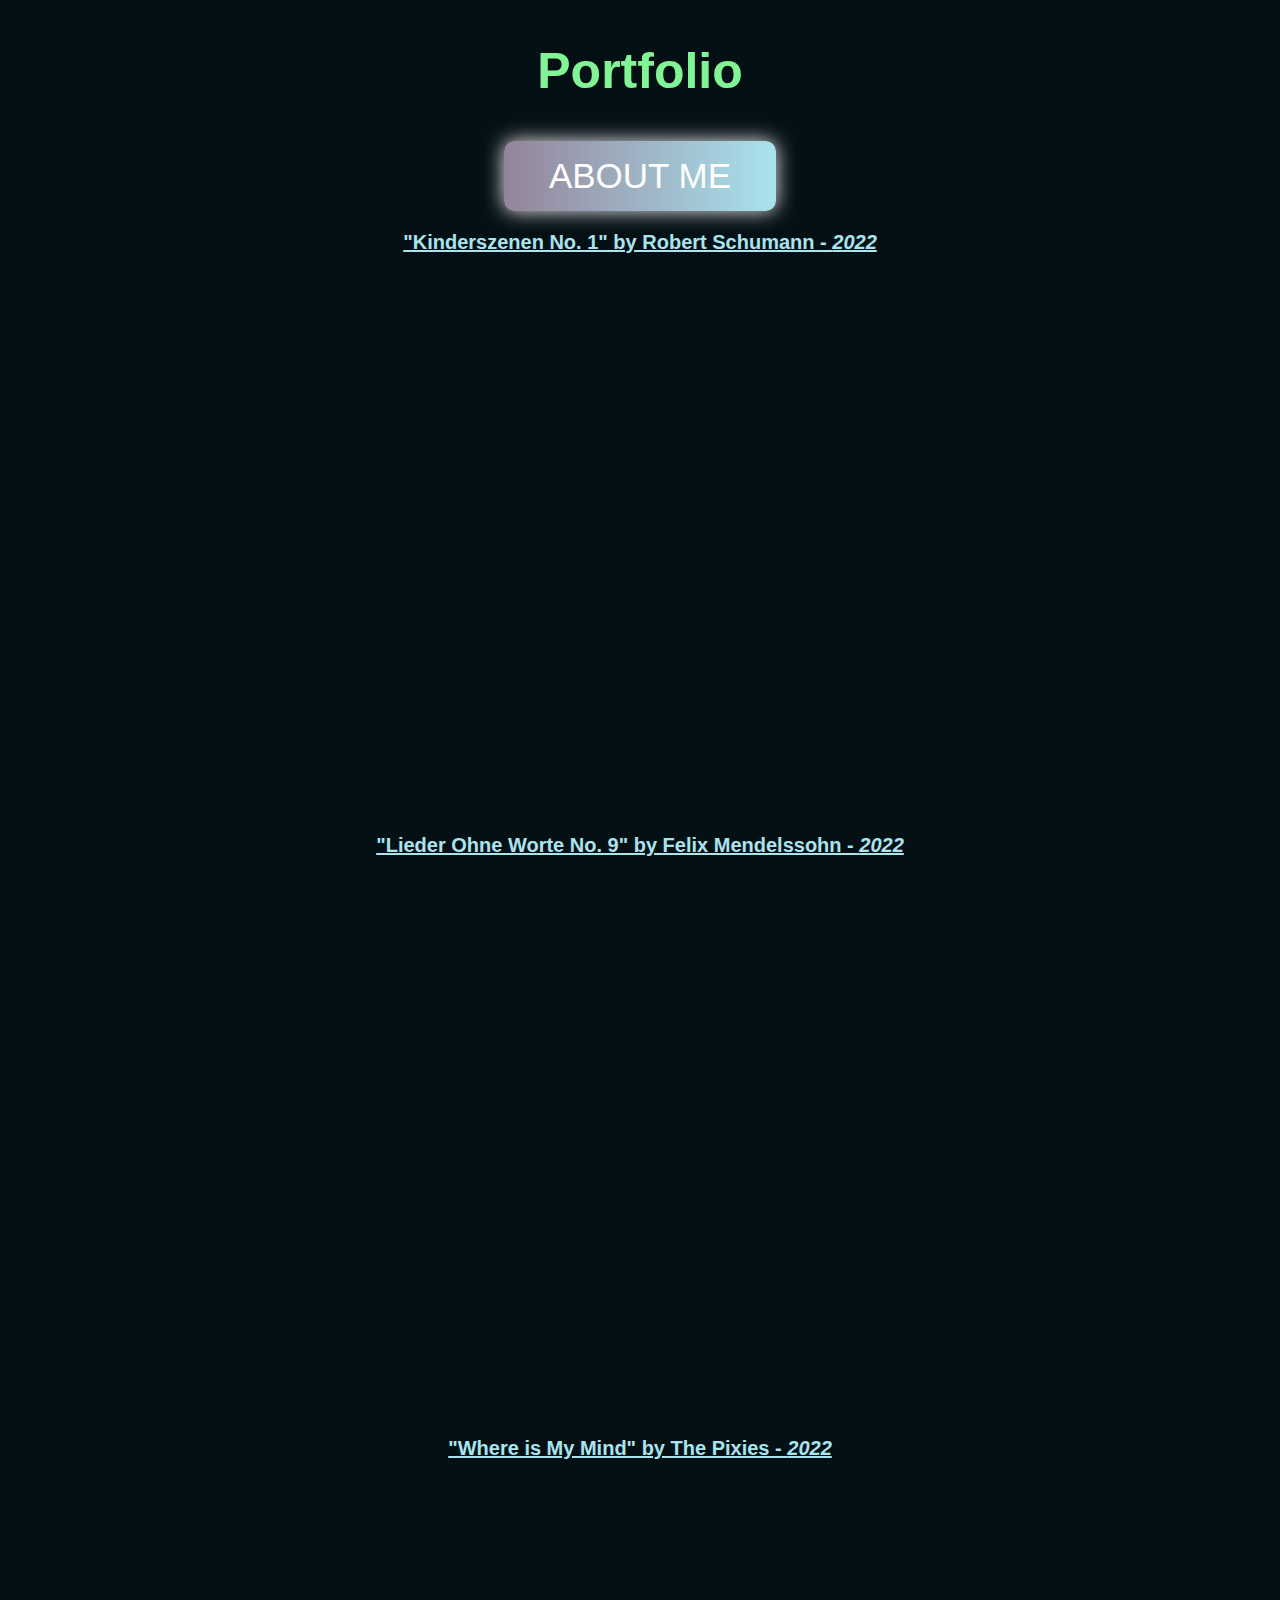
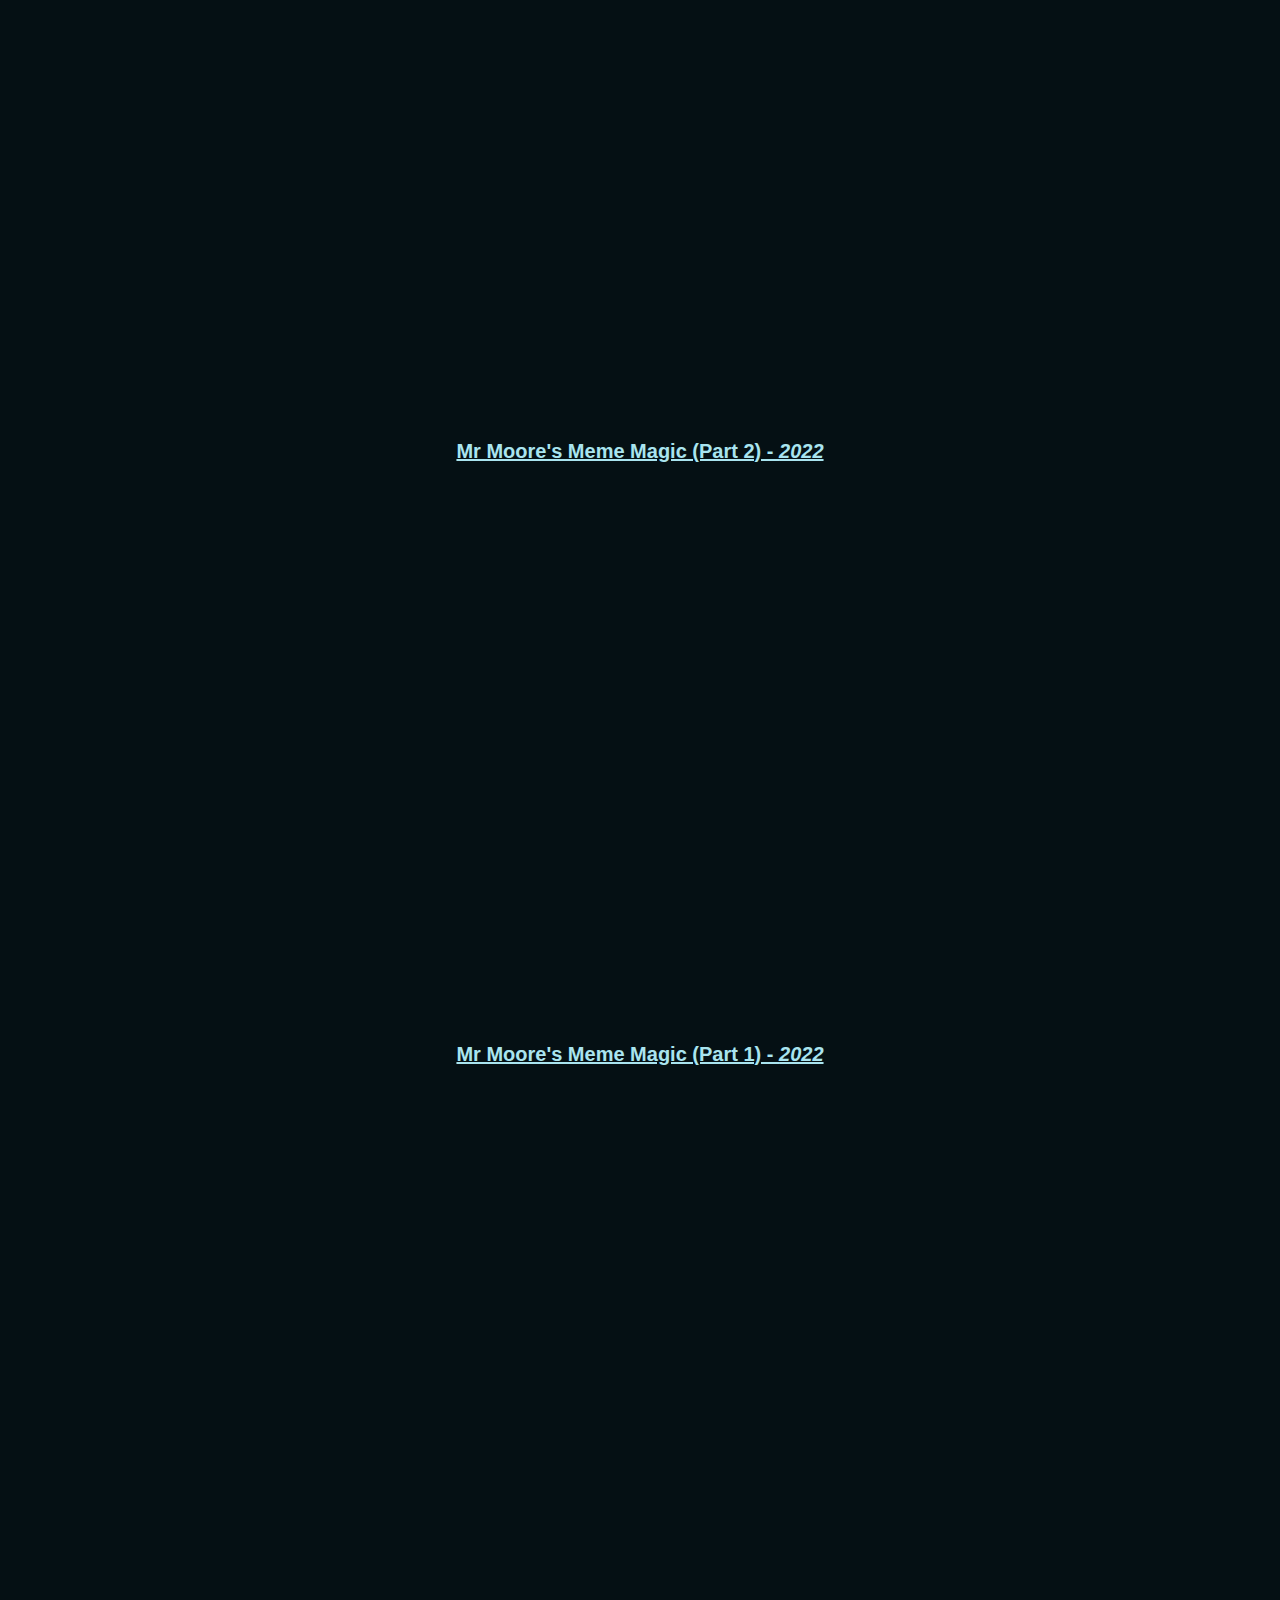
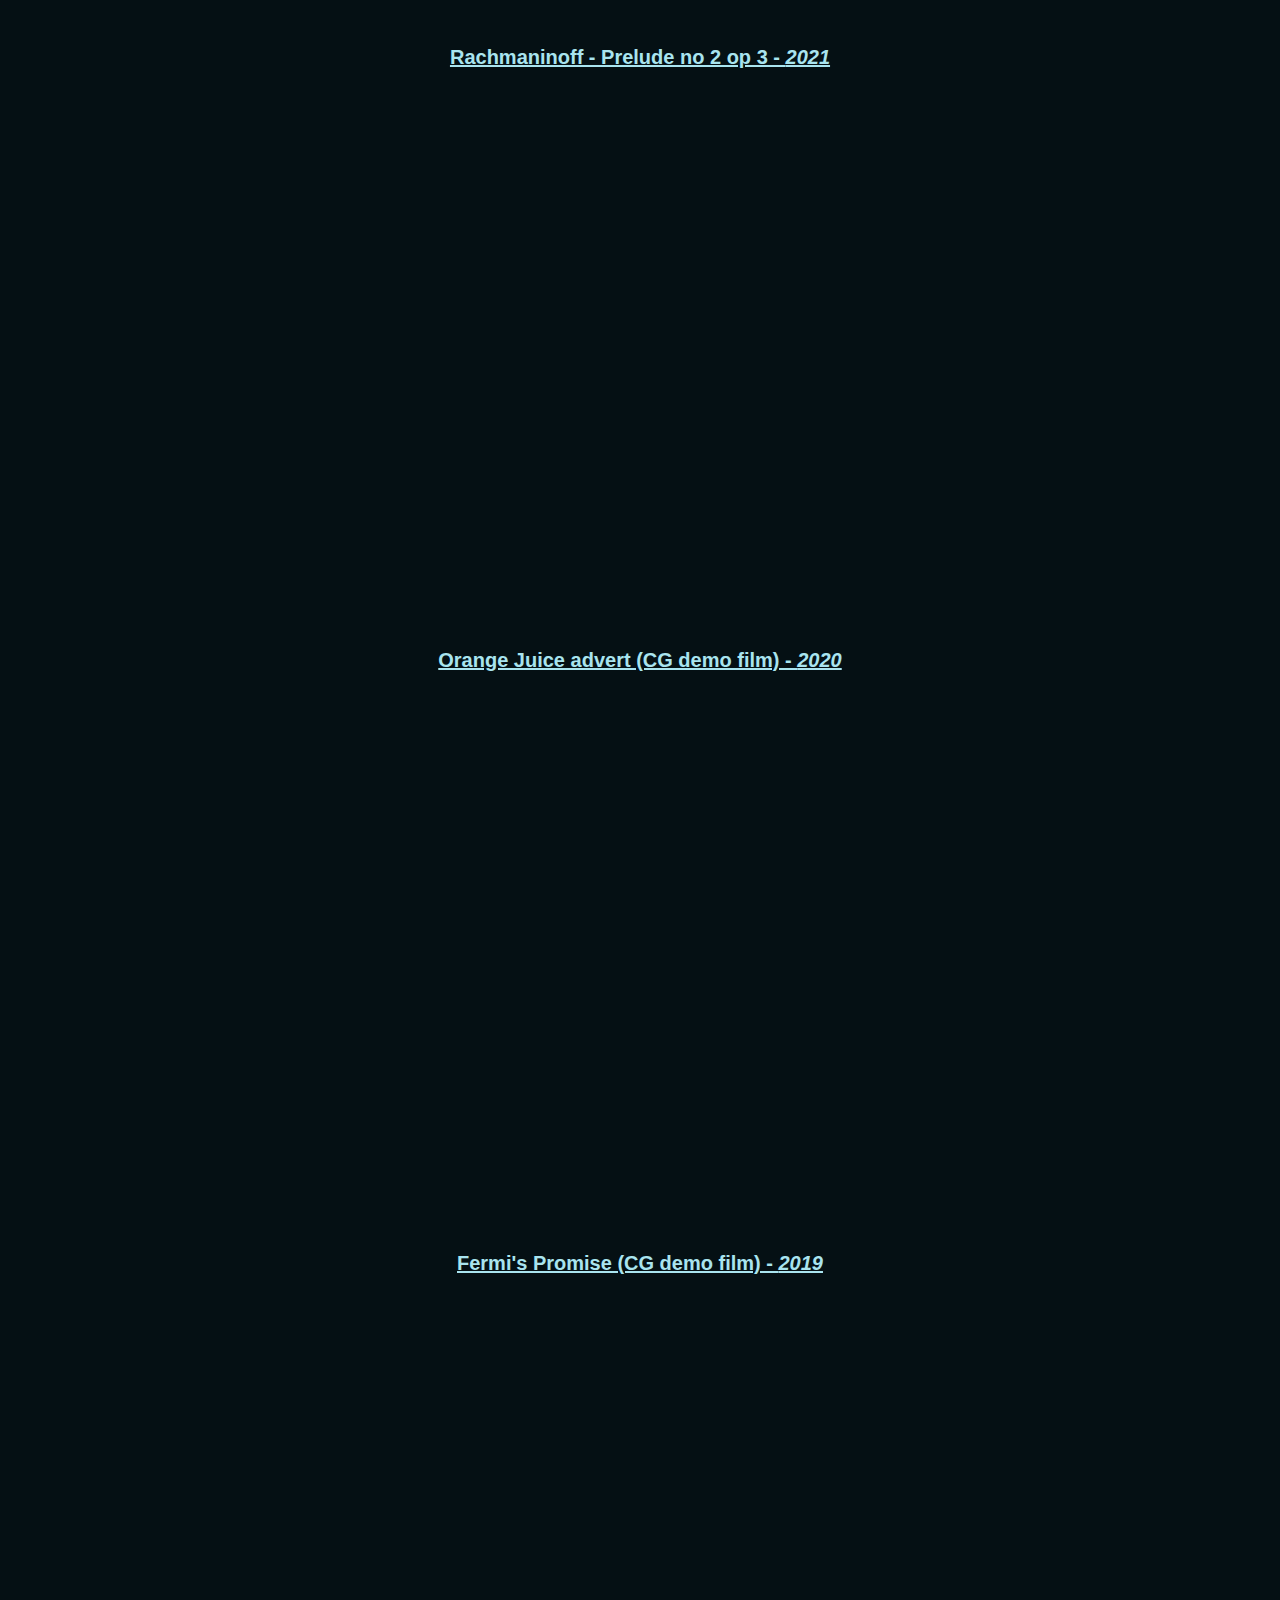
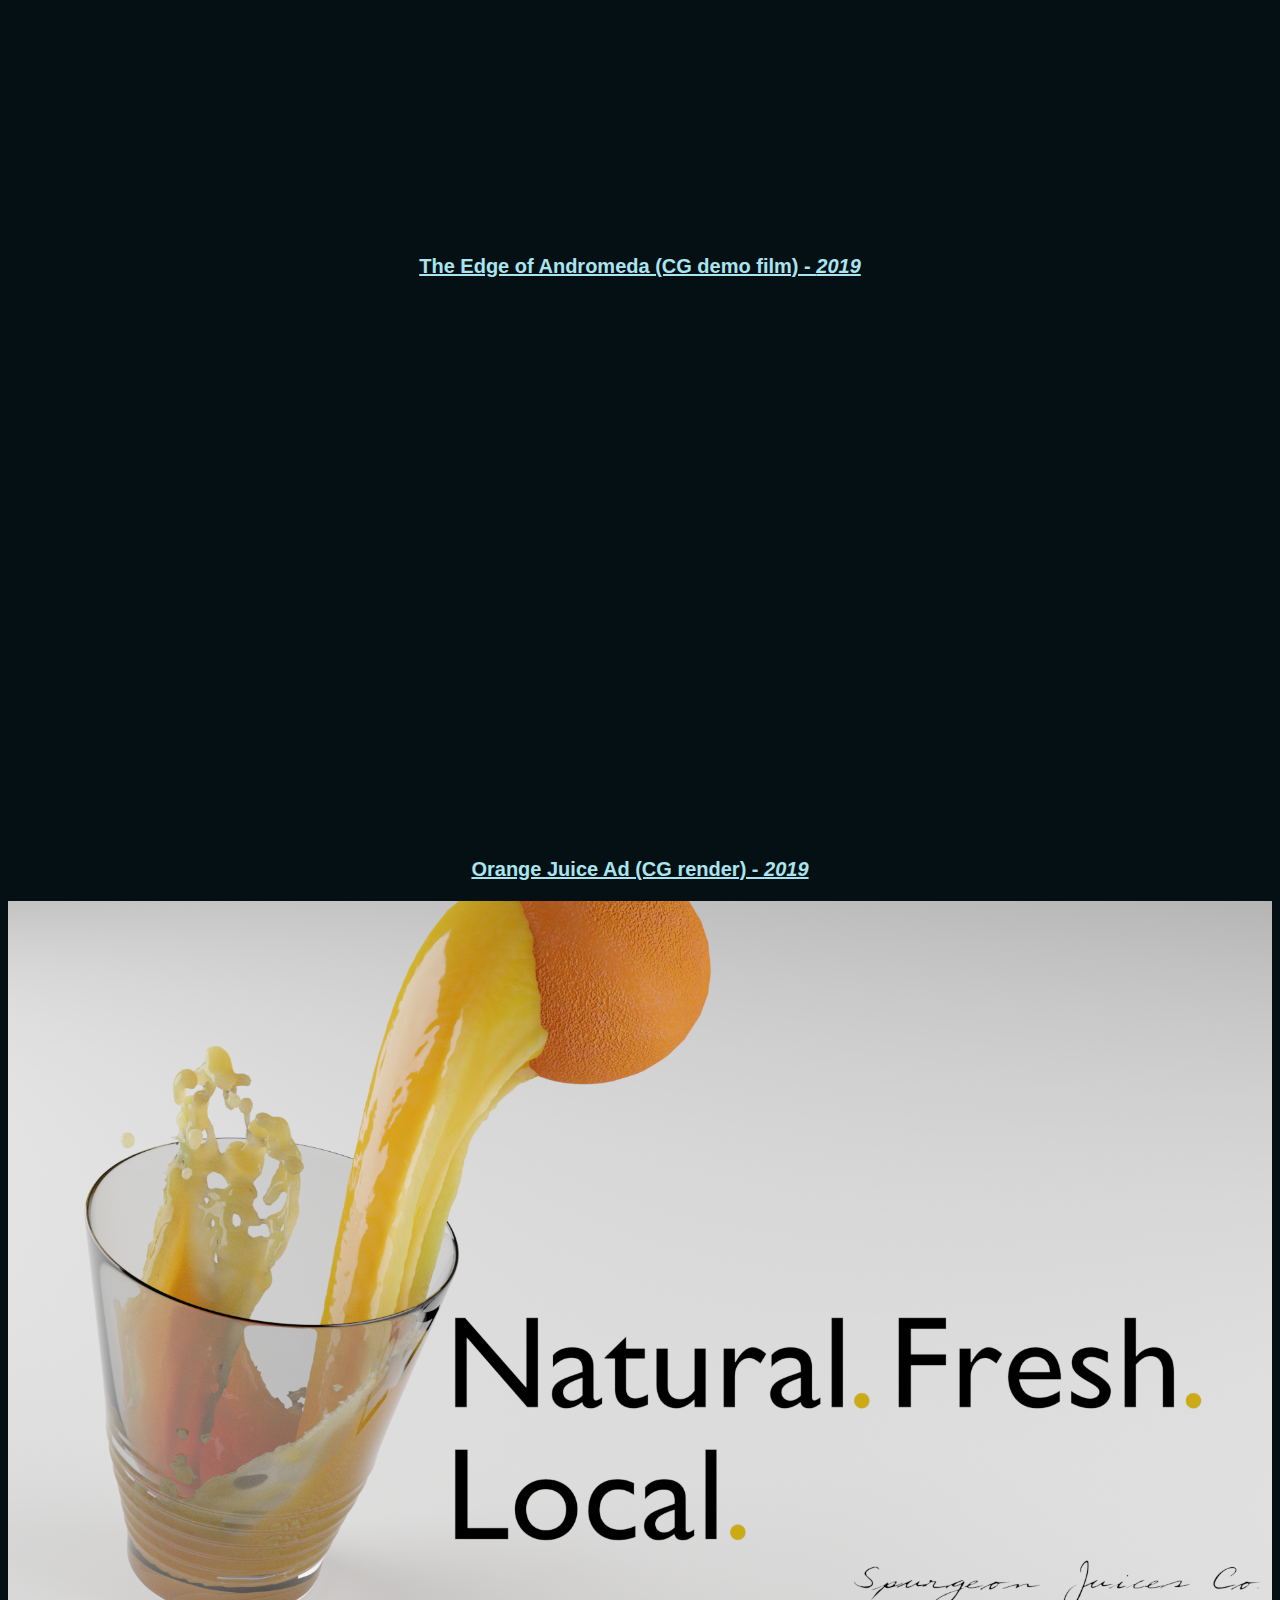
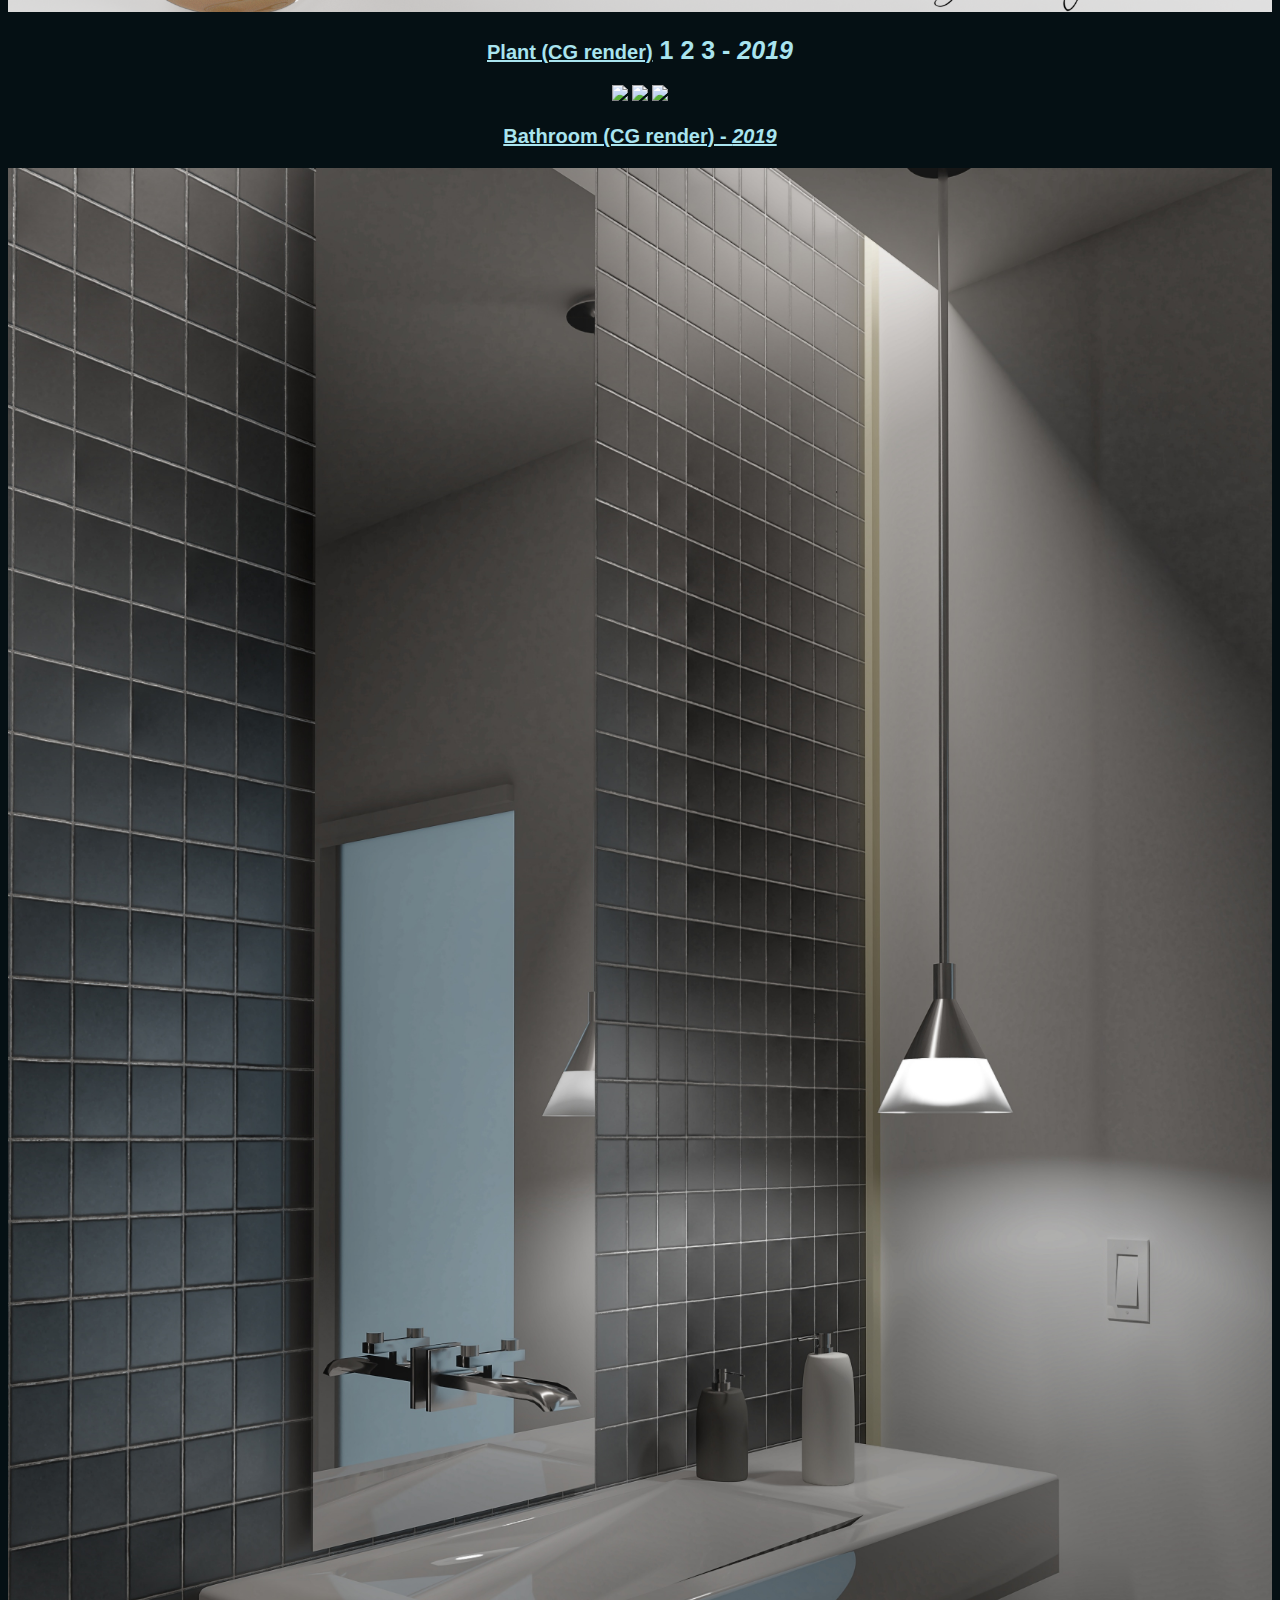
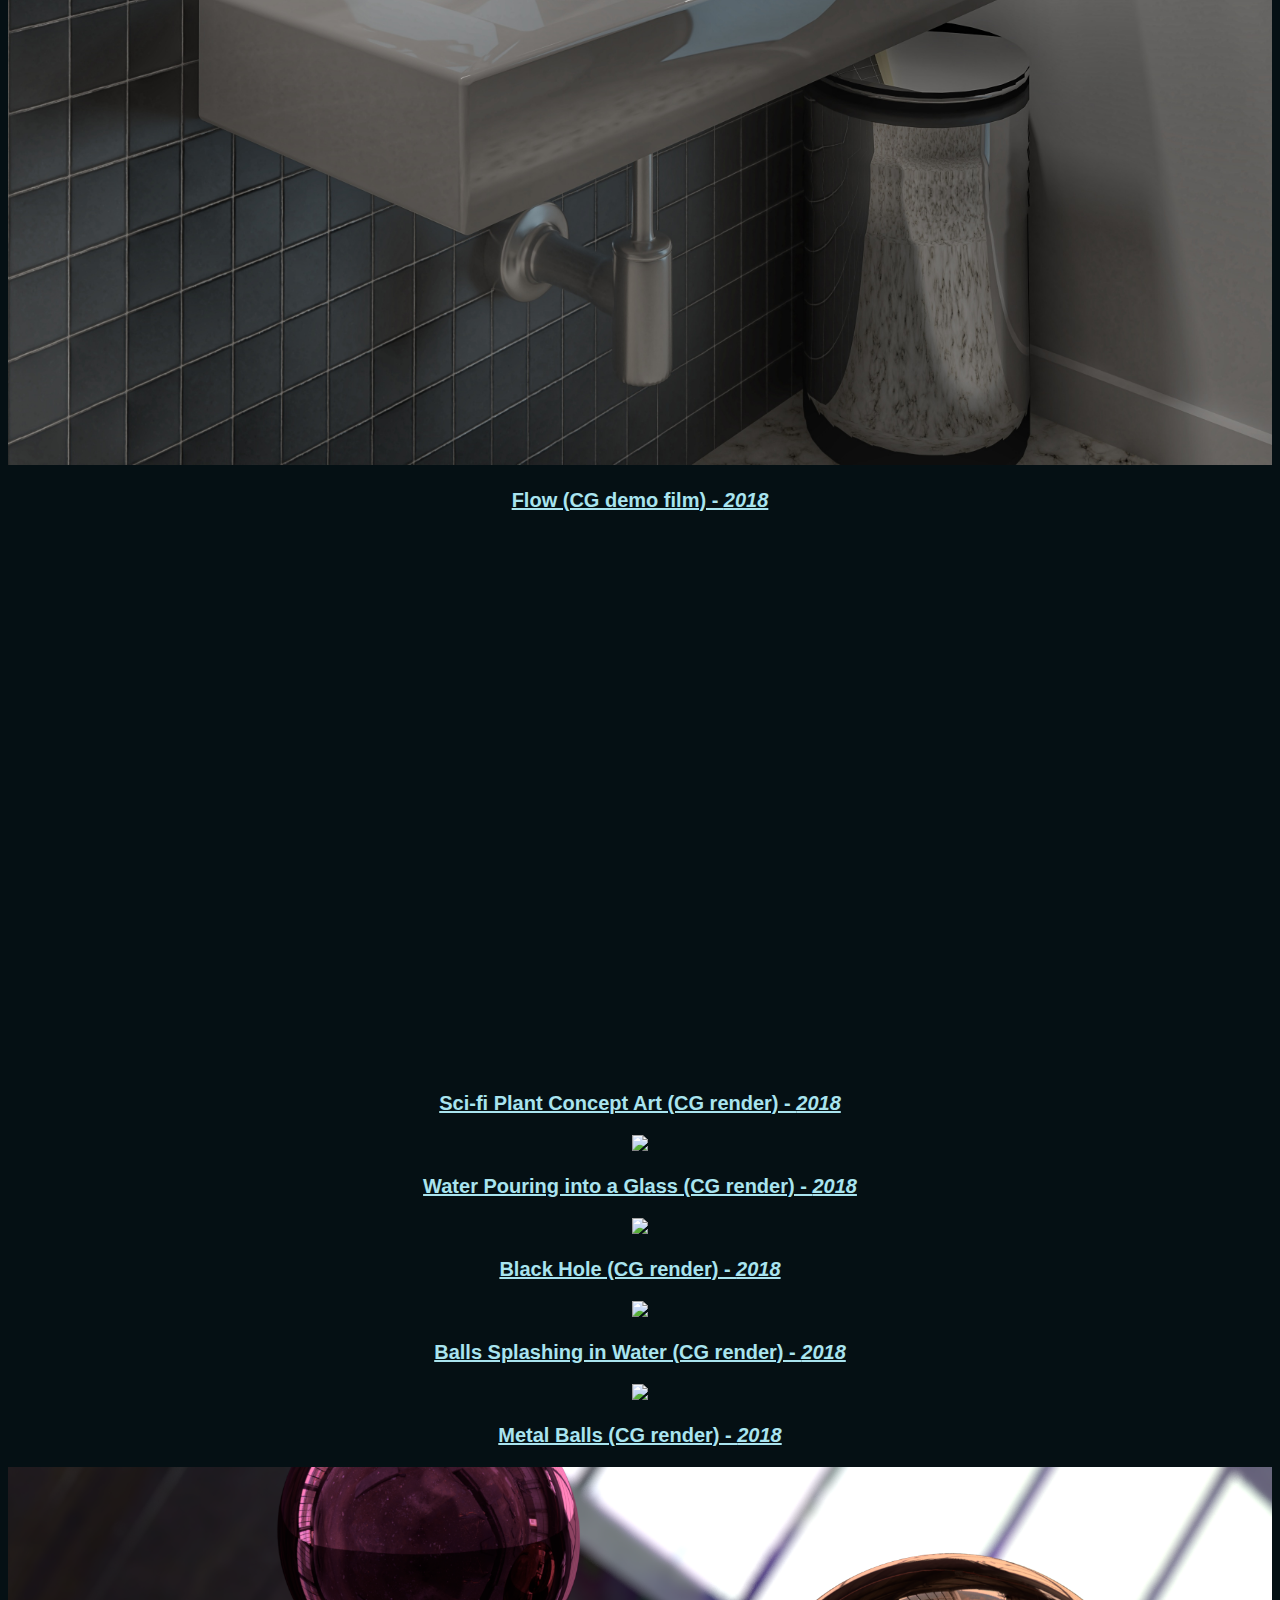
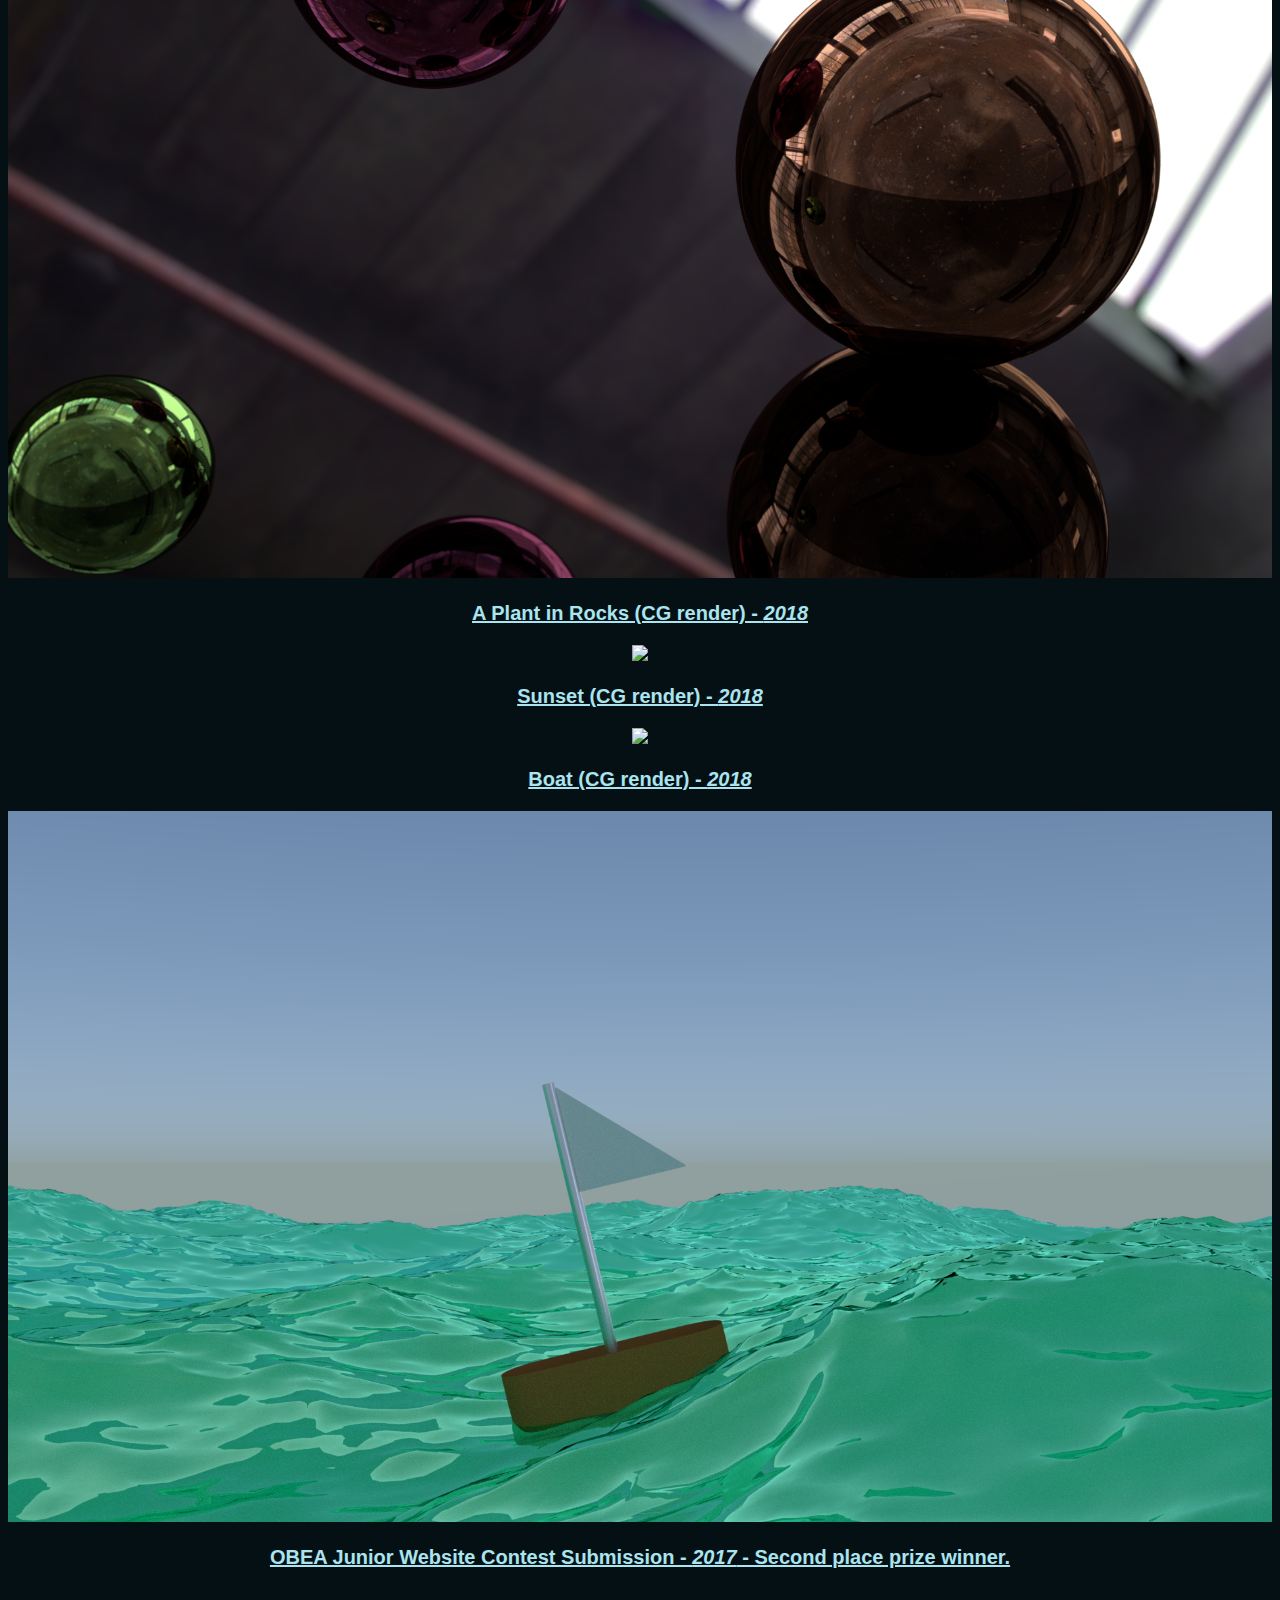
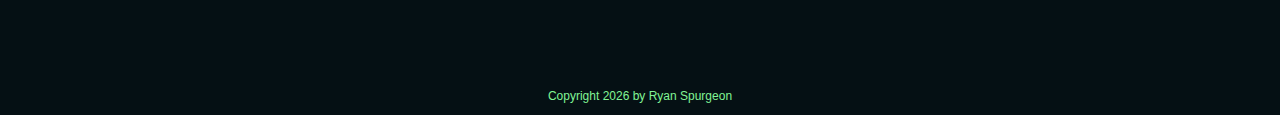
==== portfolio.html @ 51ca3be9 "add a couple more" ====
<!DOCTYPE html>

<html>
  <head>
    <title>Portfolio | Ryan Spurgeon</title>
    <meta name="viewport" content="width=device-width, initial-scale=1" />
    <link rel="stylesheet" href="./style.css" />
  </head>

  <body style>
    <h2>Portfolio</h2>
    <button
      onclick="window.location.href='index.html';"
      type="button"
      class="general-btn"
    >
      ABOUT ME
    </button>
    <div>
      <article>
        <p>
          <a href="https://youtu.be/G1UuLzHcf3Q"
            >"Kinderszenen No. 1" by Robert Schumann - <i>2022</i></a
          >
        </p>
        <div class="video-container">
          <iframe frameborder="0" src="https://youtube.com/embed/G1UuLzHcf3Q">
          </iframe>
        </div>
      </article>
      <article>
        <p>
          <a href="https://youtu.be/OWuOxtF7M-8"
            >"Lieder Ohne Worte No. 9" by Felix Mendelssohn - <i>2022</i></a
          >
        </p>
        <div class="video-container">
          <iframe frameborder="0" src="https://youtube.com/embed/OWuOxtF7M-8">
          </iframe>
        </div>
      </article>
      <article>
        <p>
          <a href="https://youtu.be/zTA1GIYrMXc"
            >"Where is My Mind" by The Pixies - <i>2022</i></a
          >
        </p>
        <div class="video-container">
          <iframe frameborder="0" src="https://youtube.com/embed/zTA1GIYrMXc">
          </iframe>
        </div>
      </article>
      <article>
        <p>
          <a href="https://youtu.be/OyddIJCafRc"
            >Mr Moore's Meme Magic (Part 2) - <i>2022</i></a
          >
        </p>
        <div class="video-container">
          <iframe frameborder="0" src="https://youtube.com/embed/OyddIJCafRc">
          </iframe>
        </div>
      </article>
      <article>
        <p>
          <a href="https://youtu.be/7X0S1sfkMXE"
            >Mr Moore's Meme Magic (Part 1) - <i>2022</i></a
          >
        </p>
        <div class="video-container">
          <iframe frameborder="0" src="https://youtube.com/embed/7X0S1sfkMXE">
          </iframe>
        </div>
      </article>
      <article>
        <p>
          <a href="https://youtu.be/hNH1KThNgKY"
            >Rachmaninoff - Prelude no 2 op 3 - <i>2021</i></a
          >
        </p>
        <div class="video-container">
          <iframe frameborder="0" src="https://youtube.com/embed/hNH1KThNgKY">
          </iframe>
        </div>
      </article>
      <article>
        <p>
          <a href="https://youtu.be/pVvFlTVmRbU"
            >Orange Juice advert (CG demo film) - <i>2020</i></a
          >
        </p>
        <div class="video-container">
          <iframe frameborder="0" src="https://youtube.com/embed/pVvFlTVmRbU">
          </iframe>
        </div>
      </article>
      <article>
        <p>
          <a href="https://youtu.be/69781gBoQQk"
            >Fermi's Promise (CG demo film) - <i>2019</i></a
          >
        </p>
        <div class="video-container">
          <iframe frameborder="0" src="https://youtube.com/embed/69781gBoQQk">
          </iframe>
        </div>
      </article>
      <article>
        <p>
          <a href="https://youtu.be/HlMNmPMCl6o"
            >The Edge of Andromeda (CG demo film) - <i>2019</i></a
          >
        </p>
        <div class="video-container">
          <iframe frameborder="0" src="https://youtube.com/embed/HlMNmPMCl6o">
          </iframe>
        </div>
      </article>
      <article>
        <p>
          <a href="portfolio/Orange juice ad.png"
            >Orange Juice Ad (CG render) - <i>2019</i></a
          >
        </p>
        <img src="portfolio/Orange juice ad.png" />
      </article>
      <article>
        <p>
          <a href="portfolio/Plant 1.png">Plant (CG render)</a
          ><a
            style="text-decoration: none; font-size: 25px;"
            href="portfolio/Plant 1.png"
          >
            1 </a
          ><a
            style="text-decoration: none; font-size: 25px;"
            href="portfolio/Plant 2.png"
          >
            2 </a
          ><a
            style="text-decoration: none; font-size: 25px;"
            href="portfolio/Plant 3.png"
          >
            3 - <i>2019</i></a
          >
        </p>
        <img src="portfolio/Plant 1.png" />
        <img src="portfolio/Plant 2.png" />
        <img src="portfolio/Plant 3.png" />
      </article>
      <article>
        <p>
          <a href="portfolio/Bathroom.jpeg">Bathroom (CG render) -
          <i>2019</i></a>
        </p>
        <img src="portfolio/Bathroom.jpeg" />
      </article>
      <article>
        <p>
          <a href="https://youtu.be/_qf_OcW1F9s">Flow (CG demo film) -
          <i>2018</i></a>
        </p>
        <div class="video-container">
          <iframe frameborder="0" src="https://youtube.com/embed/_qf_OcW1F9s">
          </iframe>
        </div>
      </article>
      <article>
        <p>
          <a href="portfolio/planet concept.png"
            >Sci-fi Plant Concept Art (CG render)
          - <i>2018</i></a
          >
        </p>
        <img src="portfolio/planet concept.png" />
      </article>
      <article>
        <p>
          <a href="portfolio/Water Glass Pouring.png"
            >Water Pouring into a Glass (CG render)
          - <i>2018</i></a
          >
        </p>
        <img src="portfolio/Water Glass Pouring.png" />
      </article>
      <article>
        <p>
          <a href="portfolio/Black Hole.png">Black Hole (CG render) -
          <i>2018</i></a>
        </p>
        <img src="portfolio/Black Hole.png" />
      </article>
      <article>
        <p>
          <a href="portfolio/Balls splash.png"
            >Balls Splashing in Water (CG render)
          - <i>2018</i></a
          >
        </p>
        <img src="portfolio/Balls splash.png" />
      </article>
      <article>
        <p>
          <a href="portfolio/Metal Balls.png">Metal Balls (CG render) -
          <i>2018</i></a>
        </p>
        <img src="portfolio/Metal Balls.png" />
      </article>
      <article>
        <p>
          <a href="portfolio/Plant in rocks.jpg"
            >A Plant in Rocks (CG render)
          - <i>2018</i></a
          >
        </p>
        <img src="portfolio/Plant in rocks.jpg" />
      </article>
      <article>
        <p>
          <a href="portfolio/Sunset.png">Sunset (CG render) - <i>2018</i>
        </p></a>
        <img src="portfolio/Sunset.png" />
      </article>
      <article>
        <p><a href="portfolio/Boat.png">Boat (CG render) - <i>2018</i></a></p>
        <img src="portfolio/Boat.png" />
      </article>
      <article>
        <p>
          <a href="https://sites.google.com/ocdsb.ca/identity/home"
            >OBEA Junior Website Contest Submission
          - <i>2017</i> - Second place prize winner.</a
          >
        </p>
      </article>
    </div>
    <button onclick="scrollToTop()" id="scroll-btn" title="Go to top">
      Top
    </button>
    <footer>
      <p class="footer">Copyright <script type="text/JavaScript">
          document.write(new Date().getFullYear());
        </script> by Ryan Spurgeon</p>
    </footer>
  </body>
  <script>
    window.onscroll = function () {
      if (
        document.body.scrollTop > 30 ||
        document.documentElement.scrollTop > 30
      ) {
        document.getElementById("scroll-btn").style.display = "block";
      } else {
        document.getElementById("scroll-btn").style.display = "none";
      }
    };

    function scrollToTop() {
      document.body.scrollTop = 0;
      document.documentElement.scrollTop = 0;
    }
  </script>
</html>
---- style.css ----
body {
  background-color: #051014;
  text-align: center;
}

.text-box {
  width: 350px;
  background: none;
  margin: 0 auto;
  margin-left: auto;
  margin-right: auto;
  padding-bottom: 20px;
  padding-top: 20px;
}

h2 {
  color: #81f495;
  font-size: 50px;
  font-family: "Roboto", sans-serif;
}

.title-container {
  position: relative;
  height: max-content;
}
img {
  width: 100%;
  height: auto;
}
#title {
  color: #81f495;
  font-family: "Roboto", sans-serif;
  font-size: 80px;
}

.footer {
  font-size: 12px;
  padding-top: 100px;
}

p {
  color: #81f495;
  font-size: 20px;
  font-family: "Roboto", sans-serif;
}

a {
  color: #a9e4ef;
  text-decoration: underline;
  font-weight: bold;
}

.general-btn {
  color: #1b998b;
  border: 1px solid #1b998b;
  background: none;
  font-size: 35px;
  font-family: "Roboto", sans-serif;
  cursor: pointer;
  margin: 0 auto;
  margin-left: auto;
  margin-right: auto;
}

.general-btn {
  background-image: linear-gradient(
    to right,
    #94849b 0%,
    #a9e4ef 51%,
    #94849b 100%
  );
}

.general-btn {
  padding: 15px 45px;
  text-align: center;
  text-transform: uppercase;
  transition: 0.5s;
  background-size: 200% auto;
  color: white;
  box-shadow: 0 0 20px #eee;
  border-radius: 10px;
  display: block;
  border: none;
}

.general-btn:hover {
  background-position: right center;
  color: #fff;
  text-decoration: none;
}

.general-btn:hover {
  color: white;
  background-color: #1b998b;
  box-shadow: 0 5px 15px rgba(232, 49, 81, 0.4);
}

span {
  border-right: 0.05em solid;
  animation: caret 1s steps(1) infinite;
}

.video-container {
  position: relative;
  padding-bottom: min(540px, 56.25%);
  height: 0;
  overflow: auto;
  display: block;
  margin: 0 auto;
  margin-left: auto;
  margin-right: auto;
}

.video-container iframe,
.video-container object,
.video-container embed {
  position: absolute;
  top: 0;
  width: 100%;
  height: 100%;
  max-width: 960px;
  max-height: 540px;
  display: block;
}

@keyframes caret {
  50% {
    border-color: transparent;
  }
}
#scroll-btn {
  color: #1b998b;
  border: 1px solid #1b998b;
  background: none;
  font-family: "Roboto", sans-serif;
  cursor: pointer;
  bottom: 20px;
  position: fixed;
  right: 30px;
  z-index: 99;
  font-size: 20px;
}

#scroll-btn {
  background-image: linear-gradient(
    to right,
    #94849b 0%,
    #a9e4ef 51%,
    #94849b 100%
  );
}

#scroll-btn {
  margin: 10px;
  padding: 15px 45px;
  text-align: center;
  text-transform: uppercase;
  transition: 0.5s;
  background-size: 200% auto;
  color: white;
  box-shadow: 0 0 20px #eee;
  border-radius: 10px;
  border: none;
  display: none;
}

#scroll-btn:hover {
  background-position: right center;
  color: #fff;
  text-decoration: none;
}

#scroll-btn:hover {
  color: white;
  background-color: #1b998b;
  box-shadow: 0 5px 15px rgba(232, 49, 81, 0.4);
}
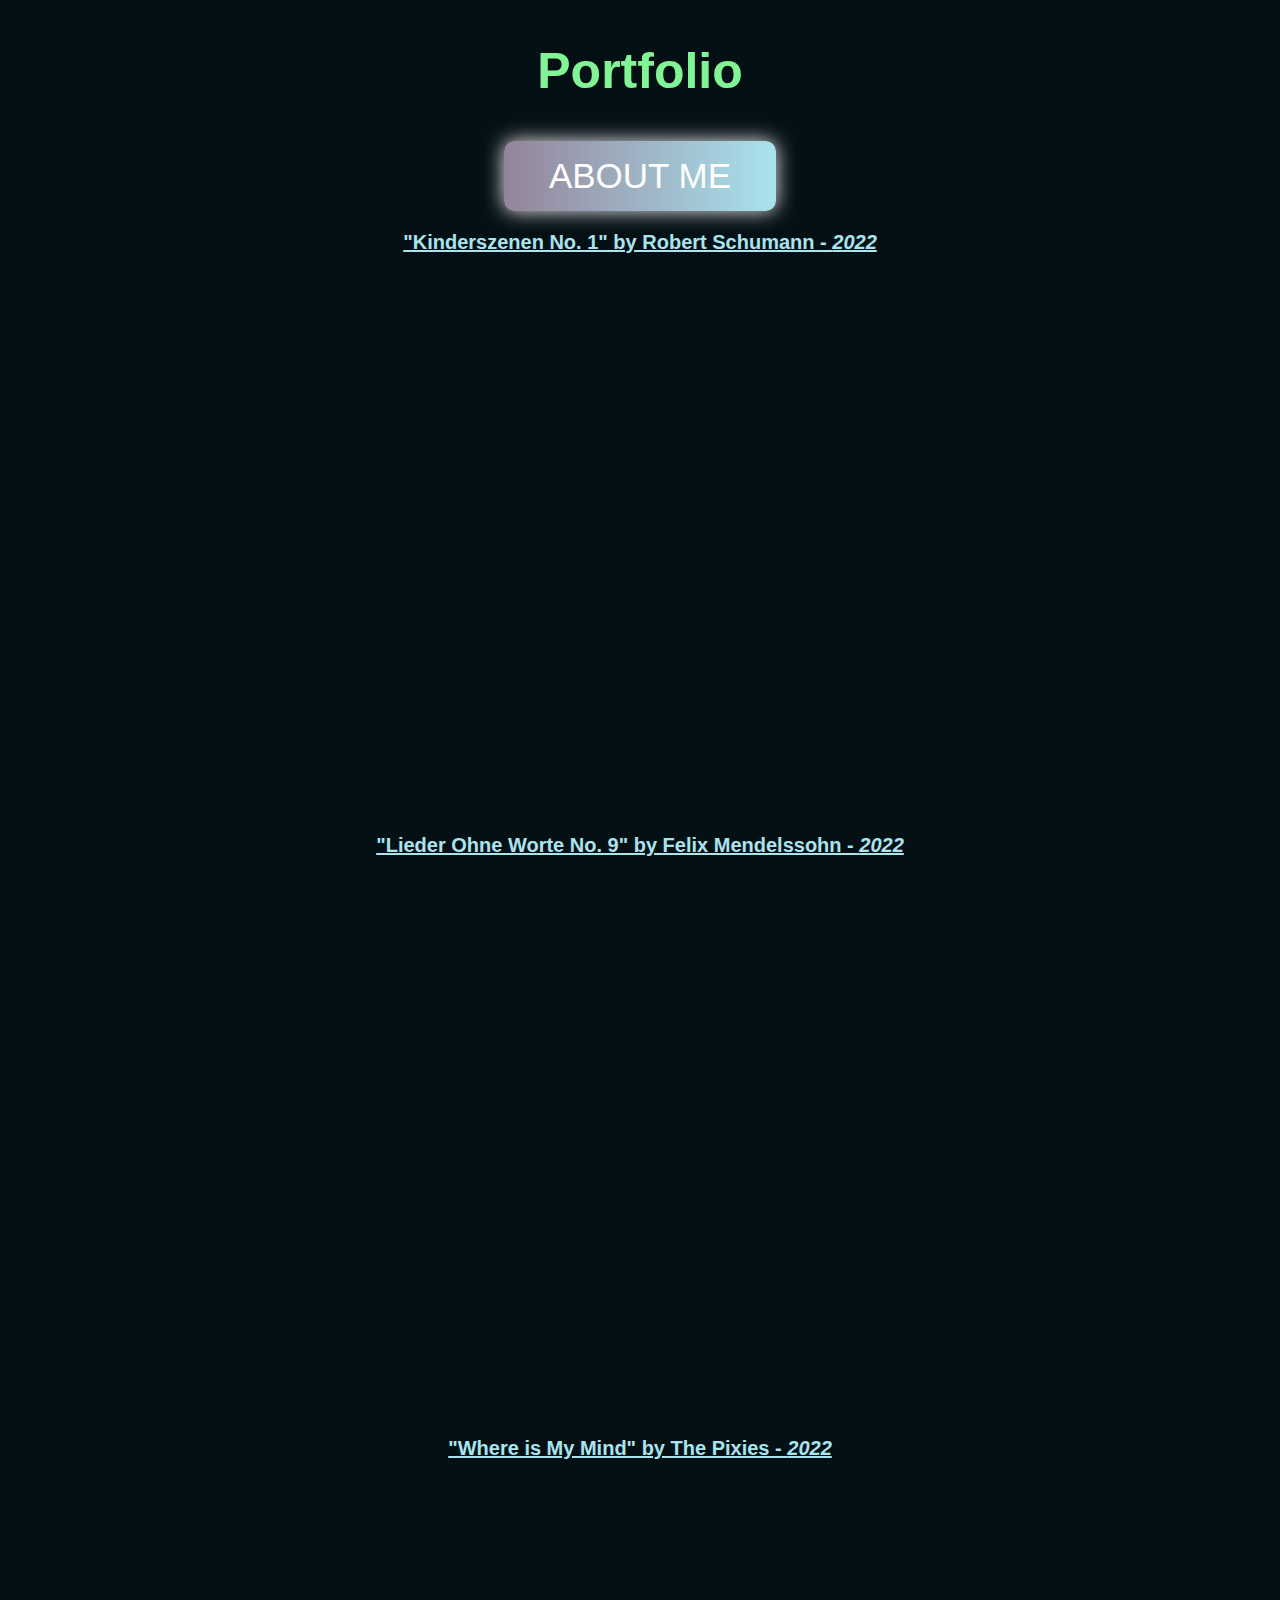
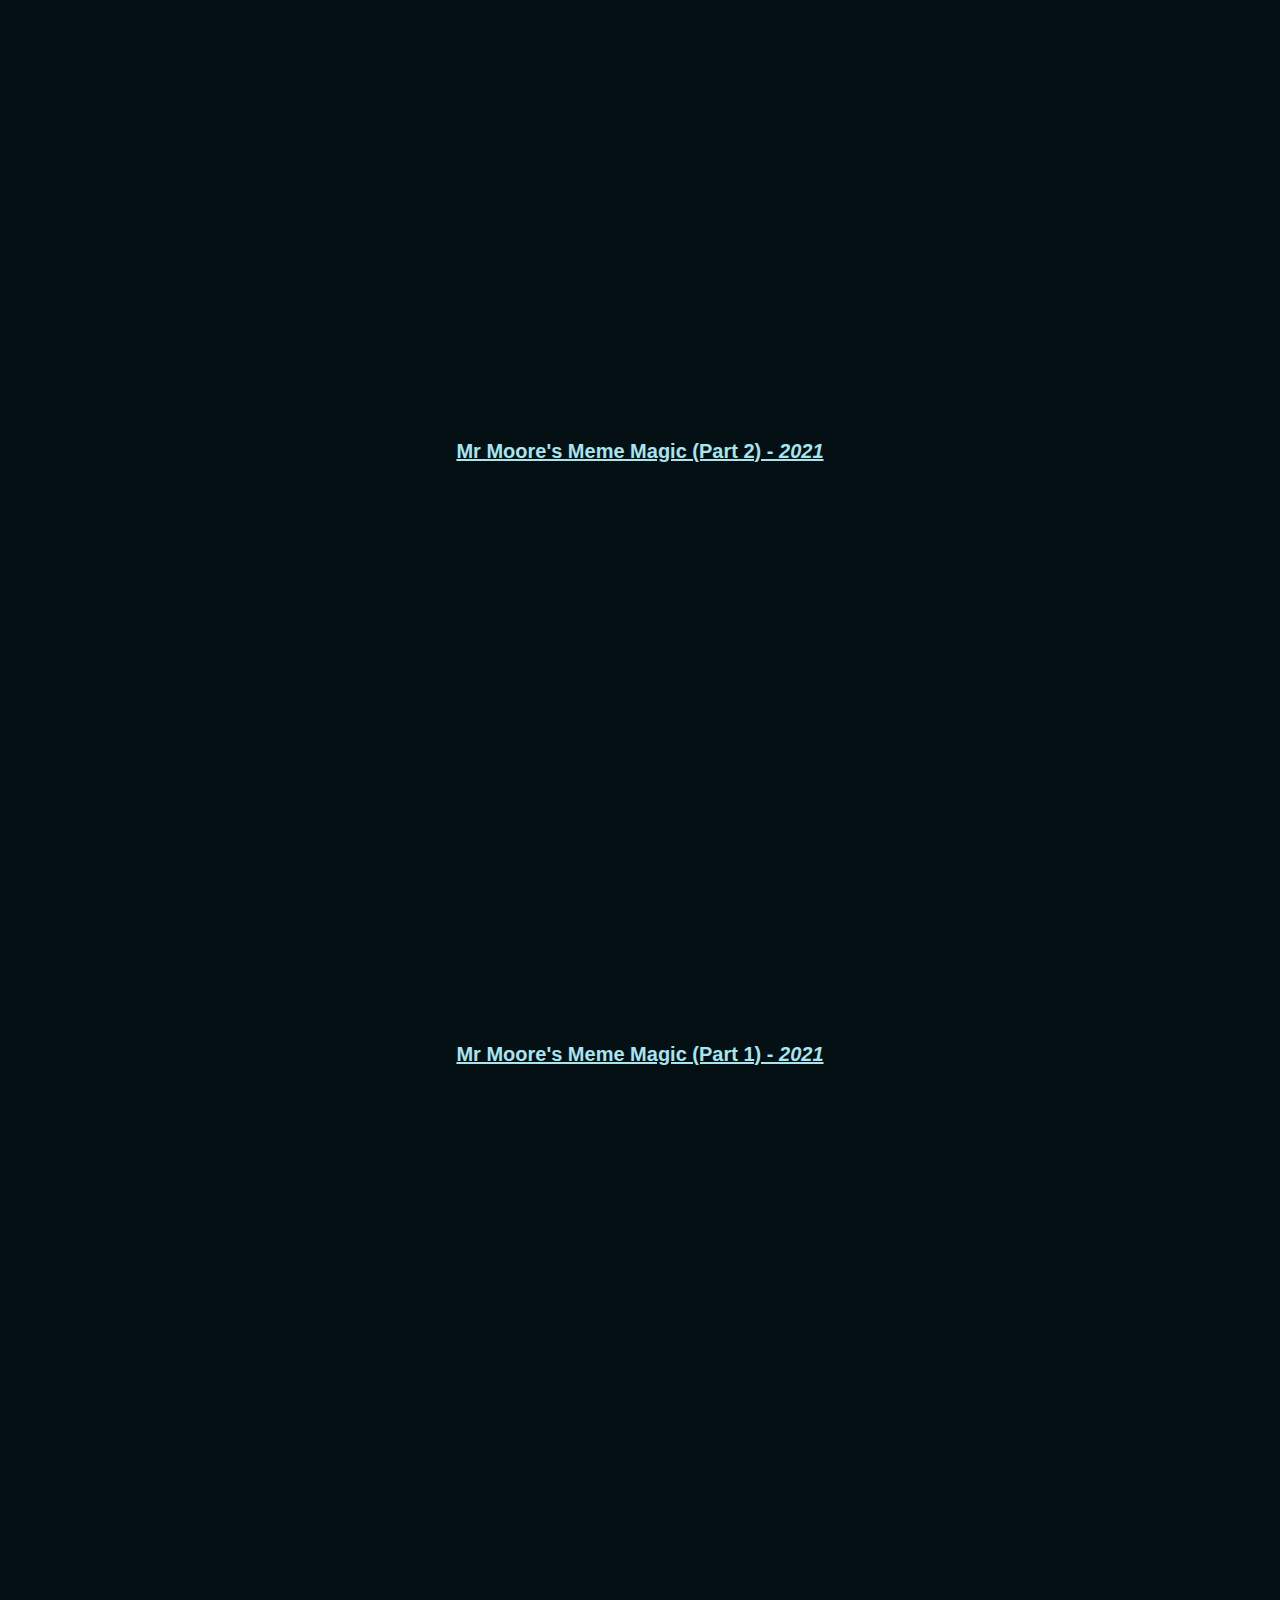
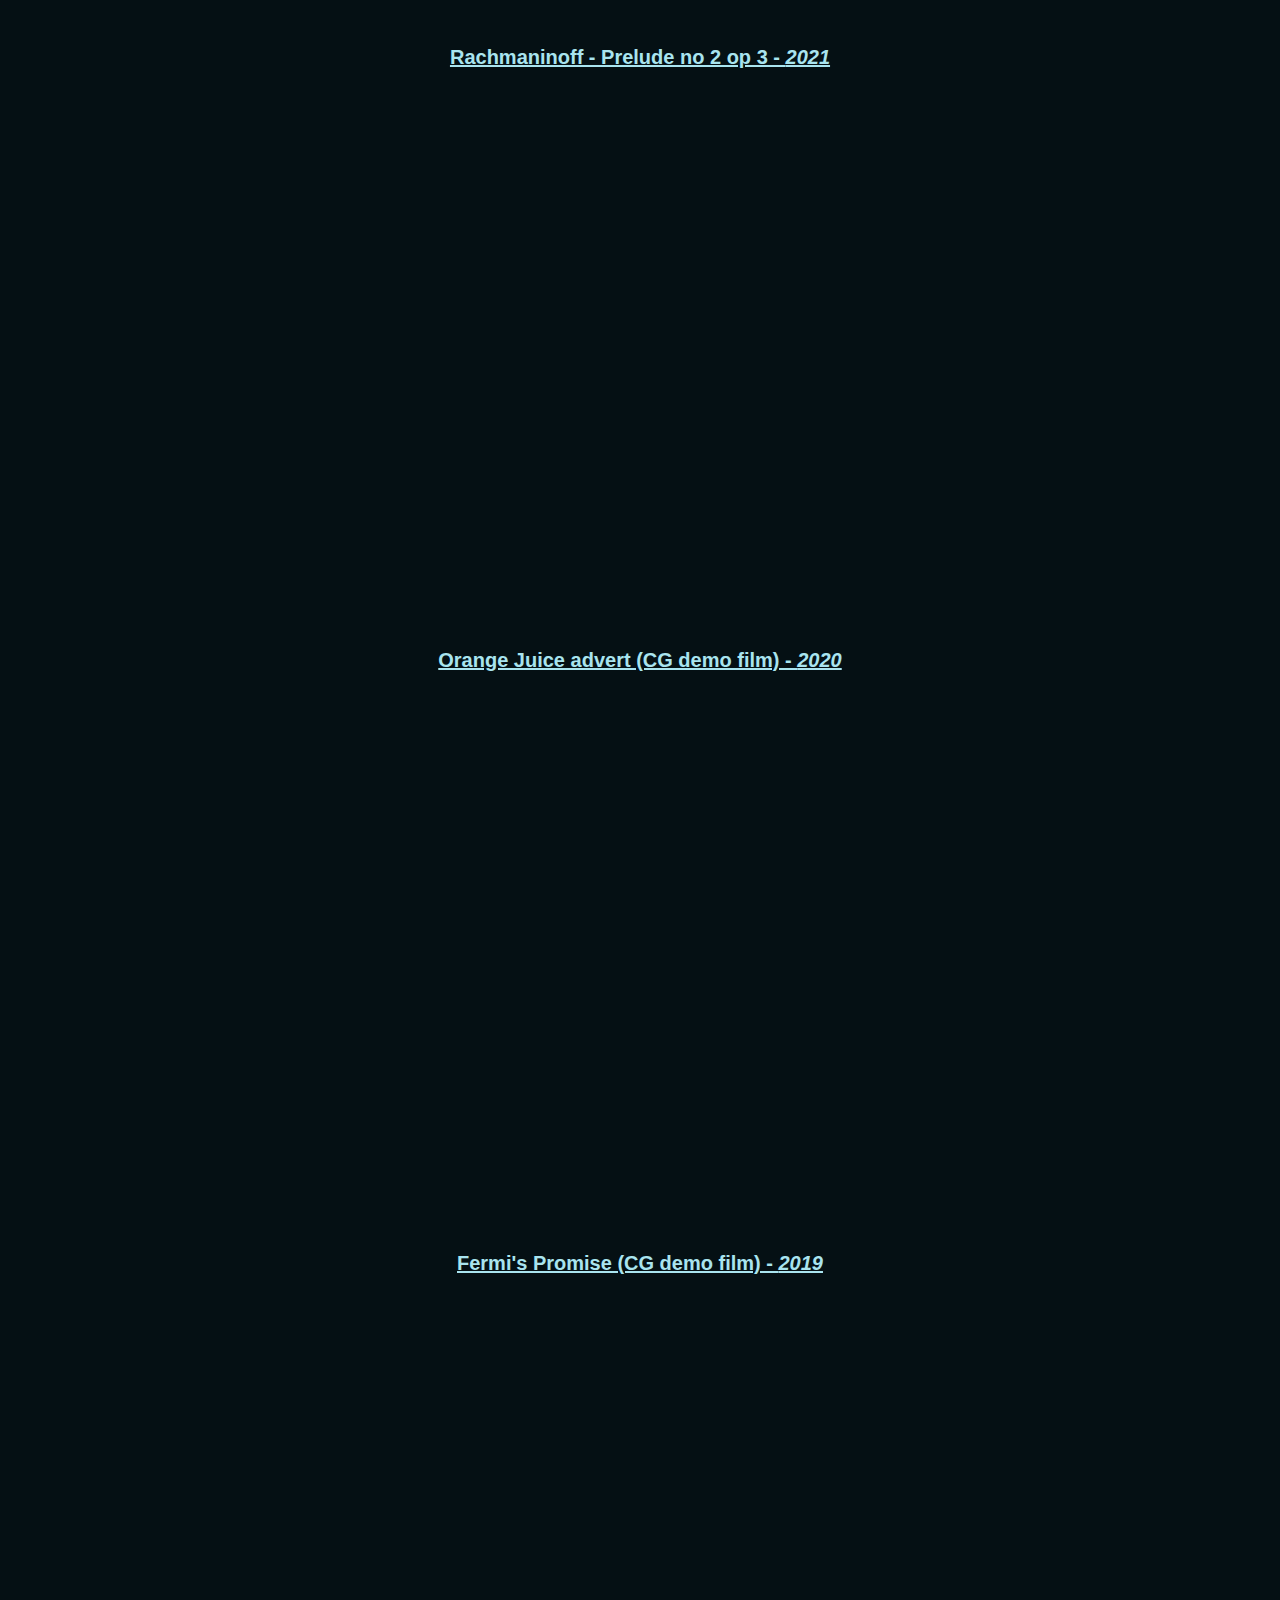
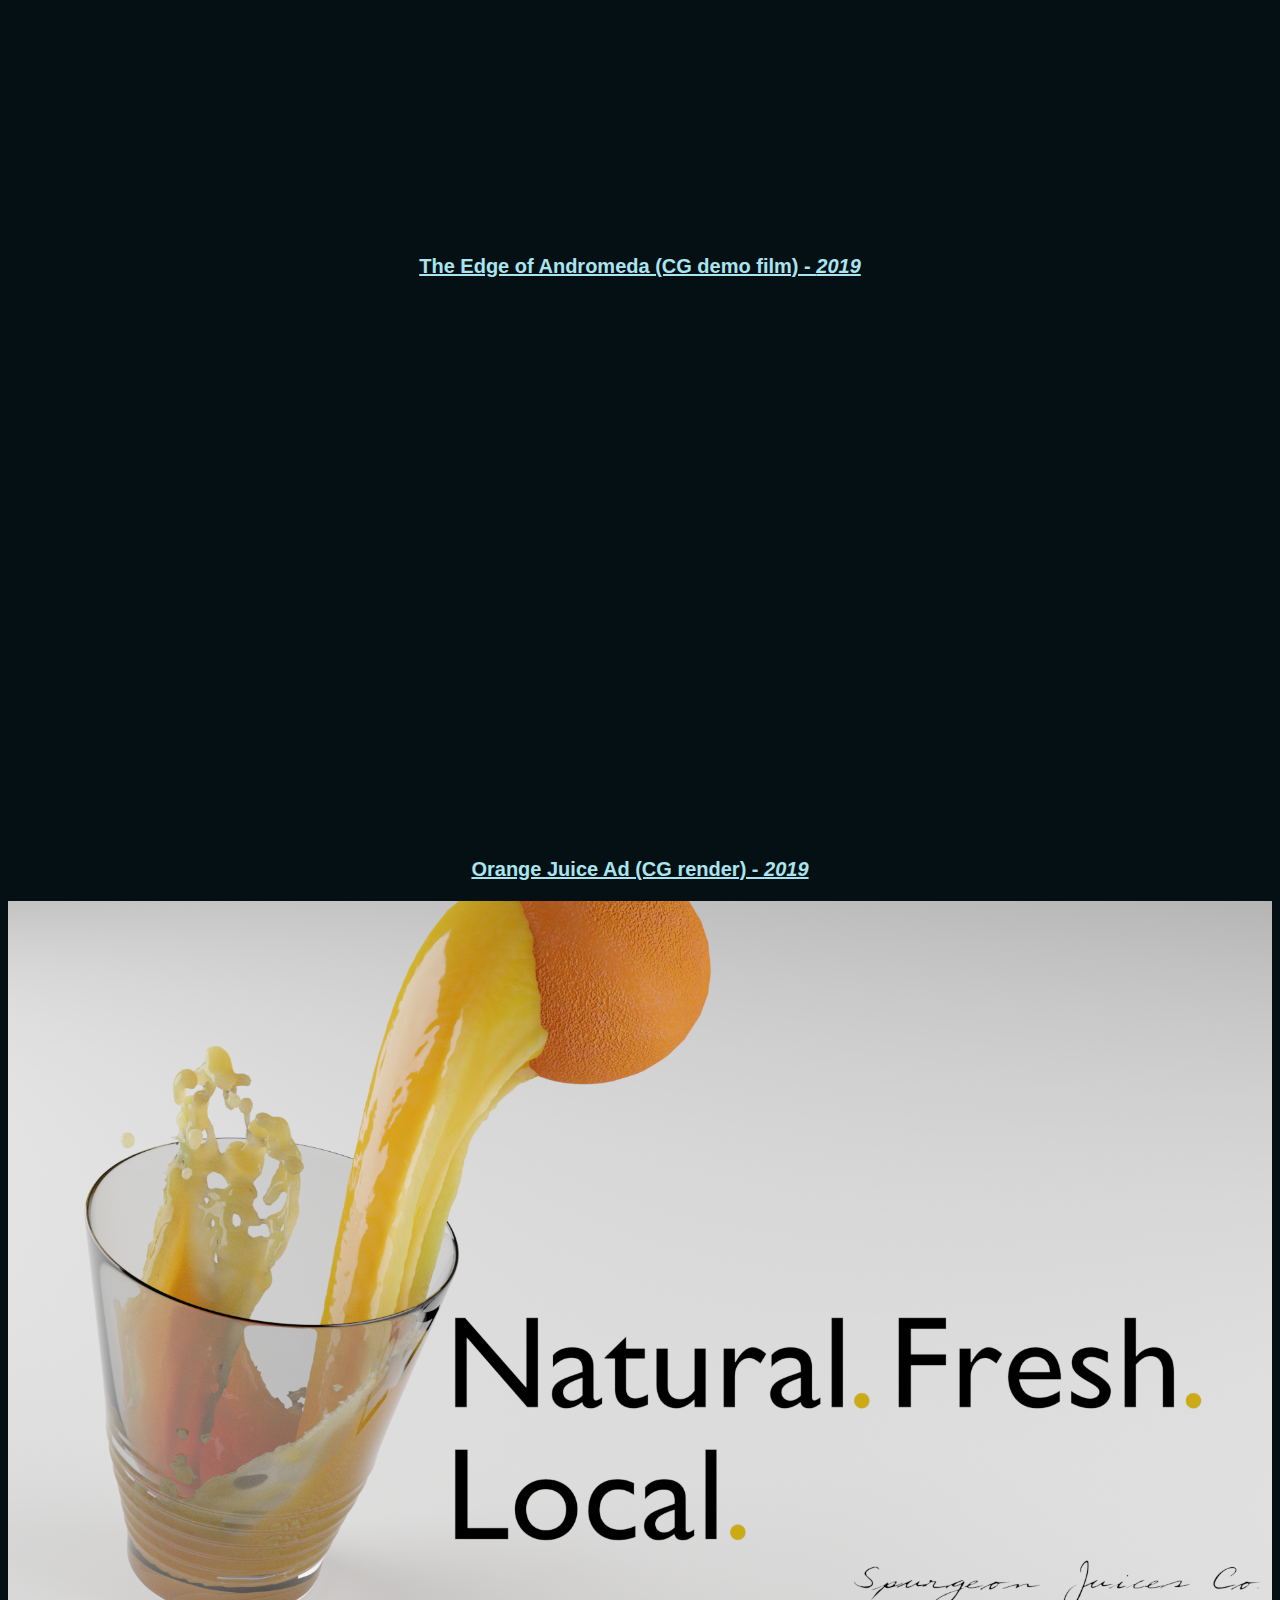
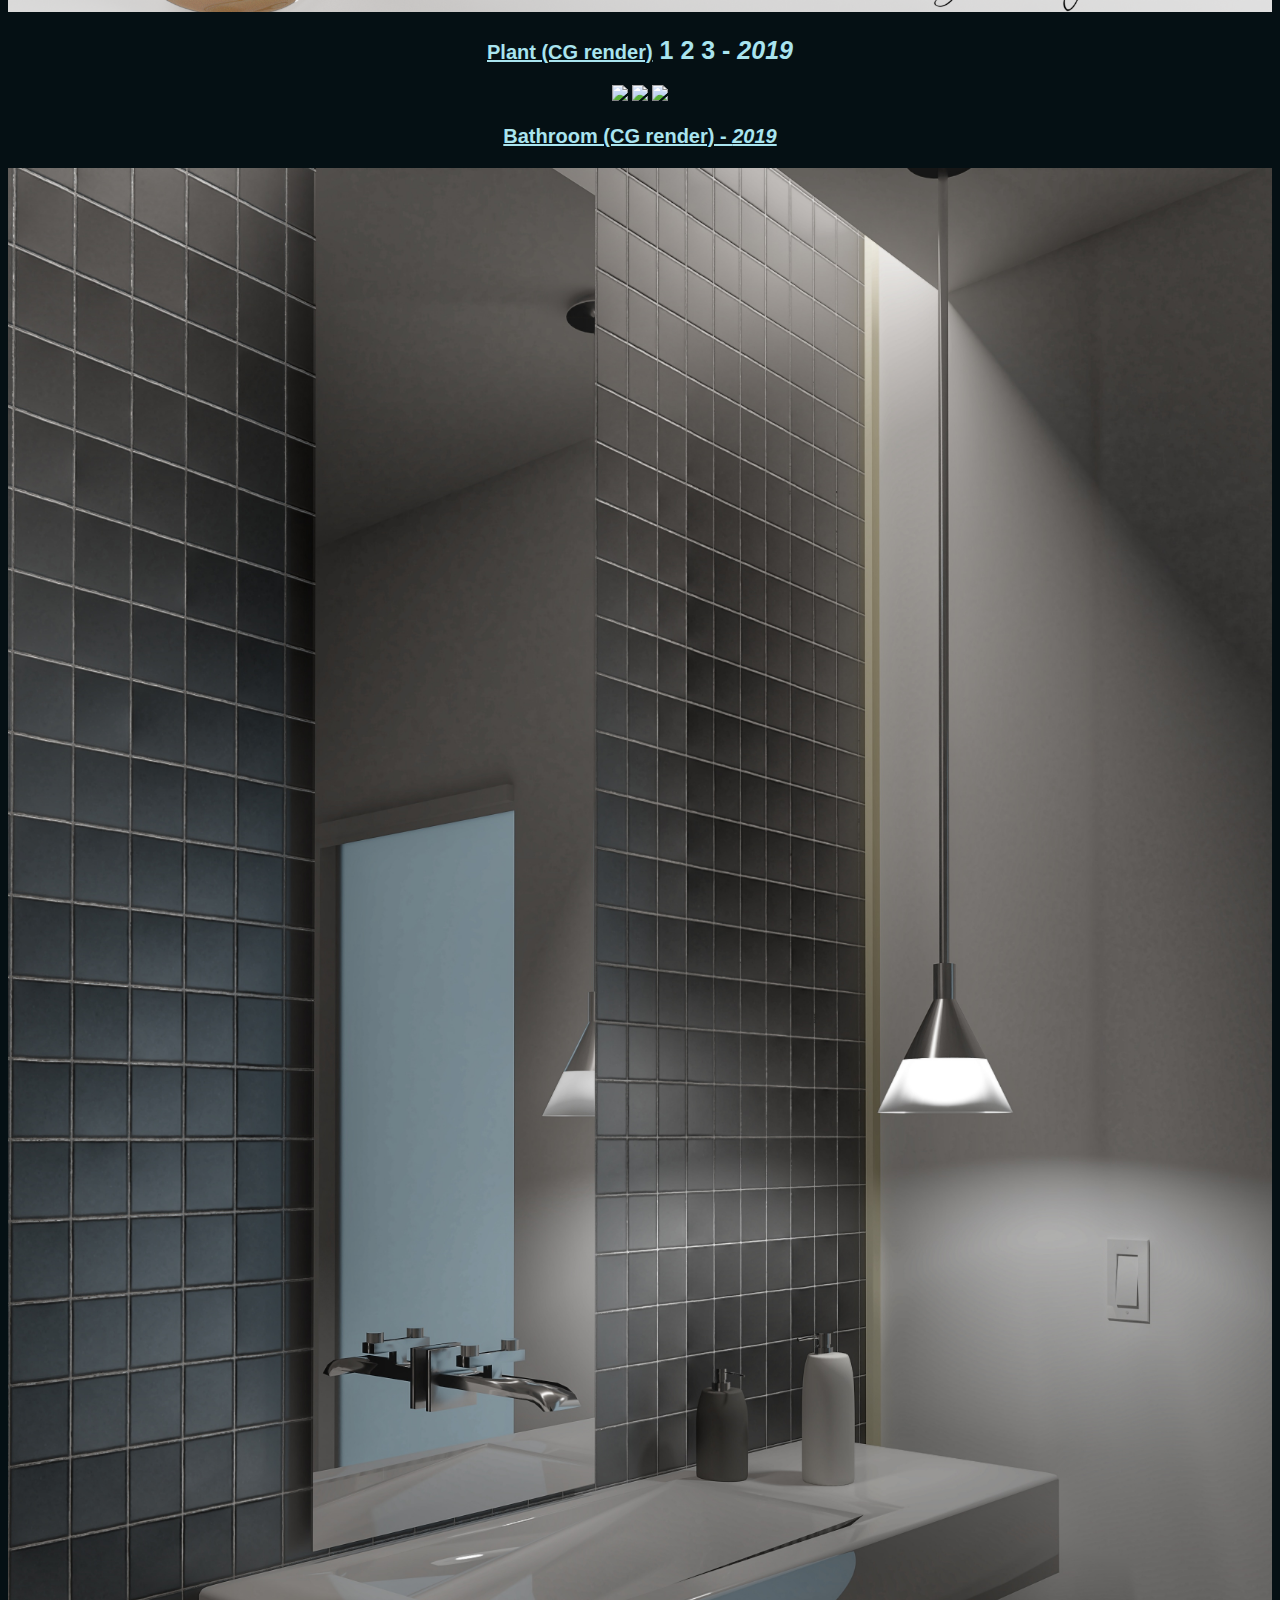
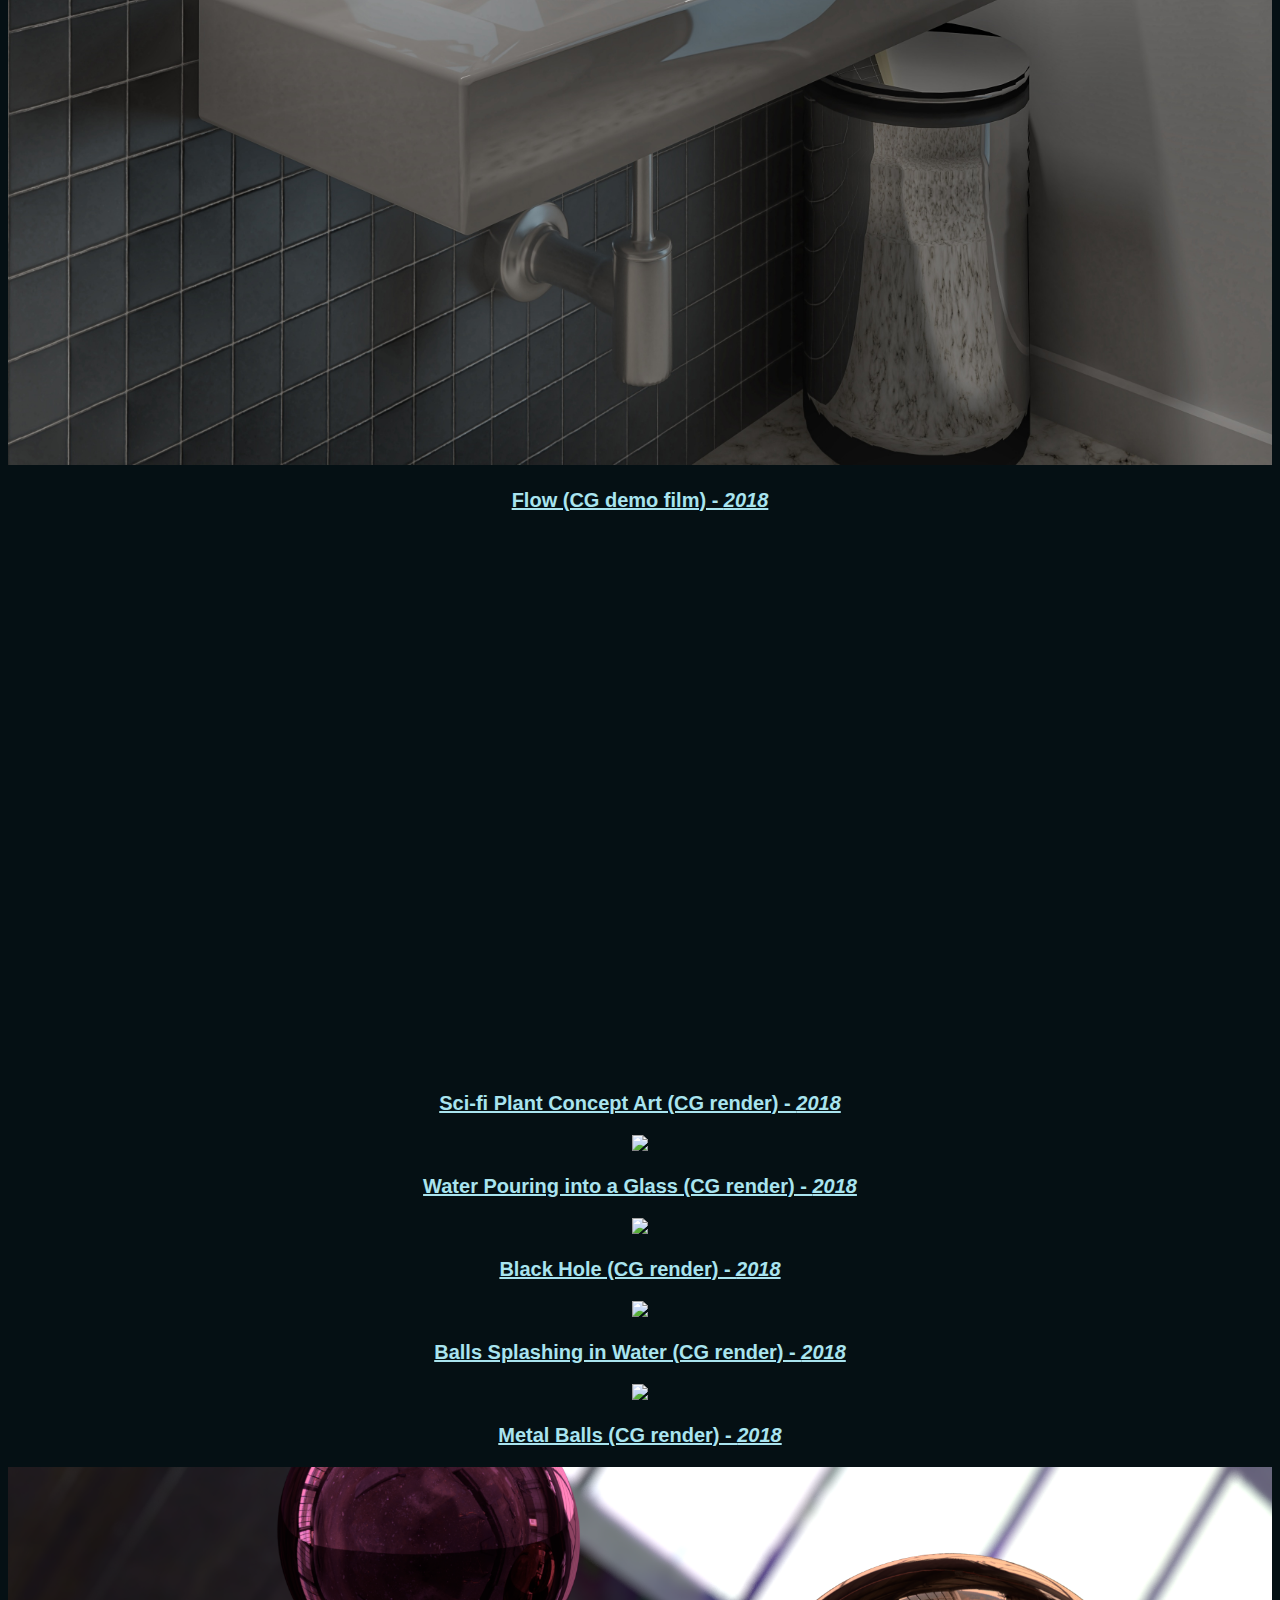
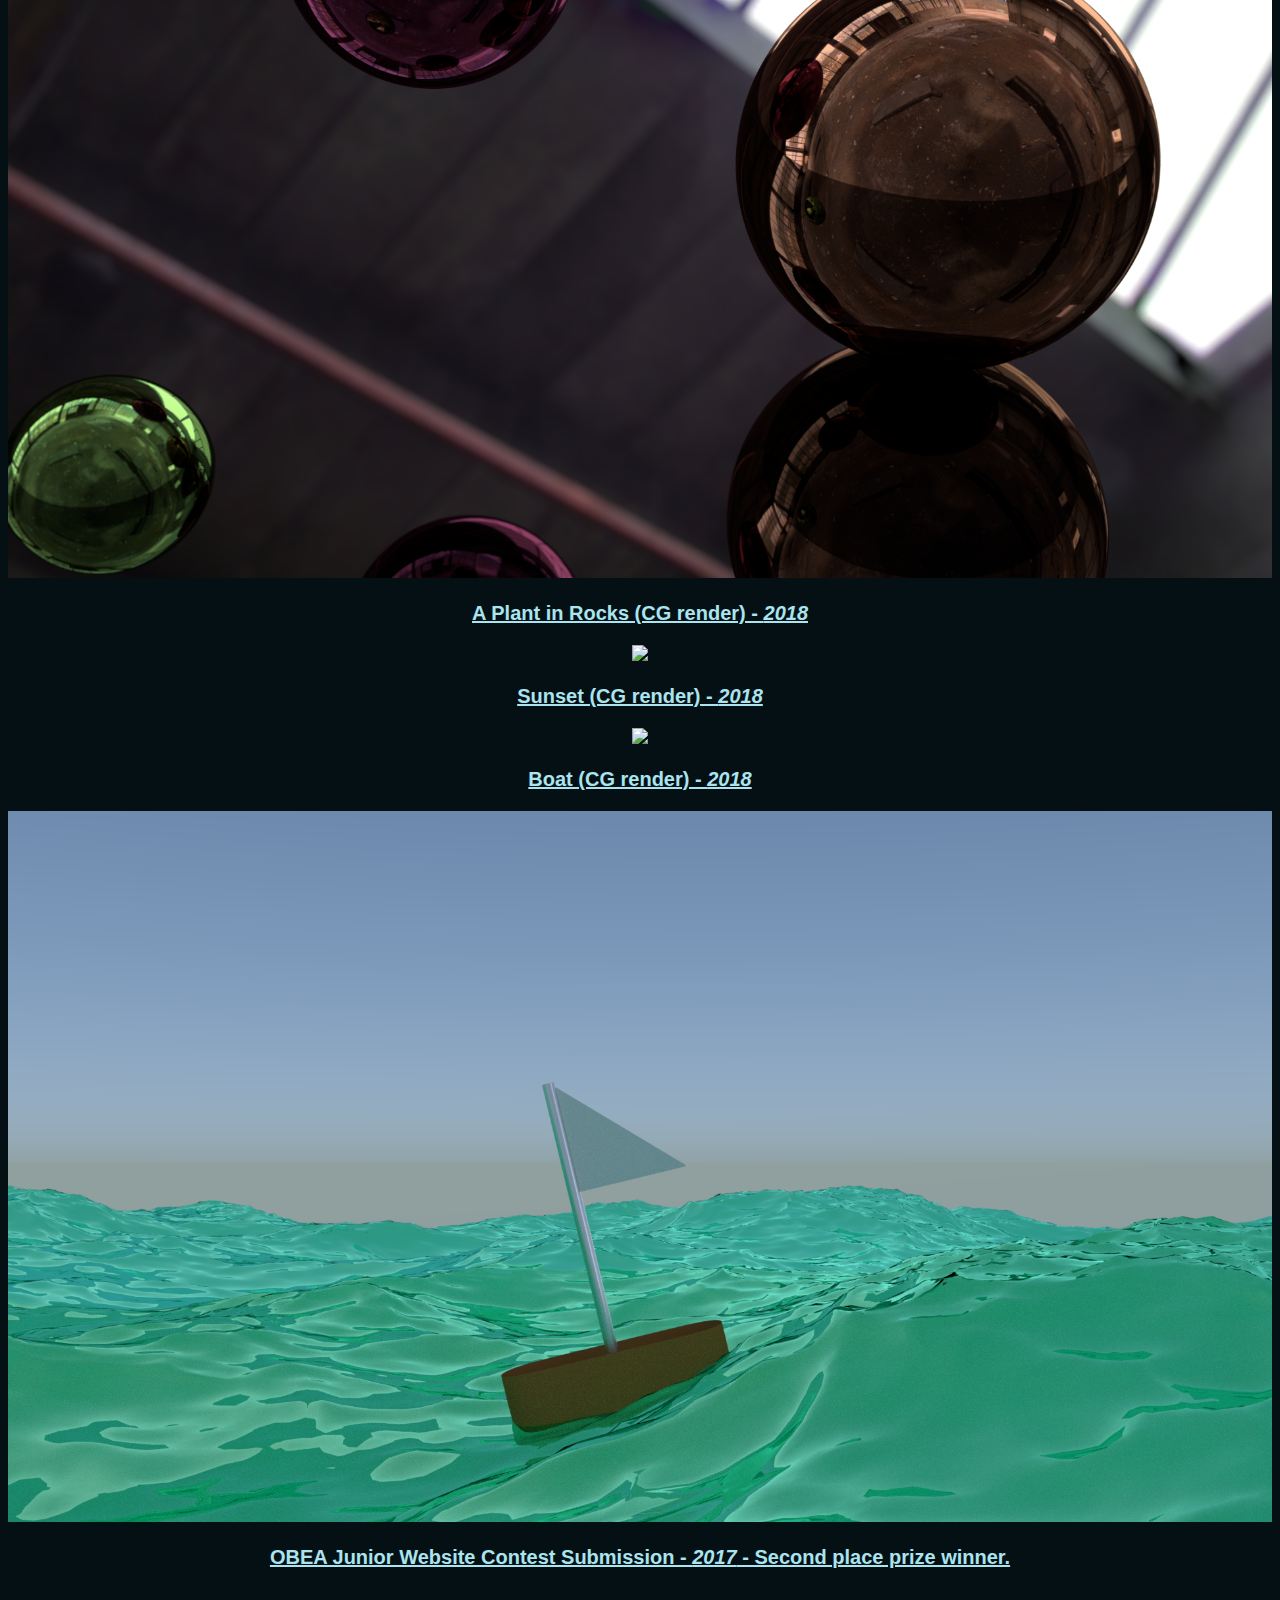
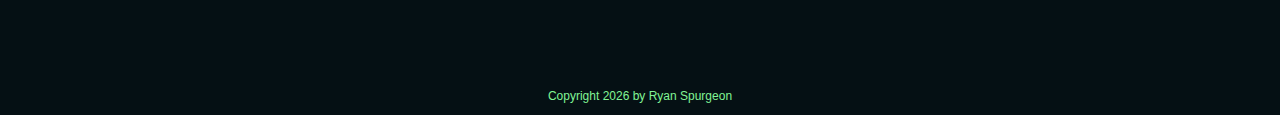
==== commit df982646: "awdawdas" ====
--- a/portfolio.html
+++ b/portfolio.html
@@ -53,7 +53,7 @@
       <article>
         <p>
           <a href="https://youtu.be/OyddIJCafRc"
-            >Mr Moore's Meme Magic (Part 2) - <i>2022</i></a
+            >Mr Moore's Meme Magic (Part 2) - <i>2021</i></a
           >
         </p>
         <div class="video-container">
@@ -64,7 +64,7 @@
       <article>
         <p>
           <a href="https://youtu.be/7X0S1sfkMXE"
-            >Mr Moore's Meme Magic (Part 1) - <i>2022</i></a
+            >Mr Moore's Meme Magic (Part 1) - <i>2021</i></a
           >
         </p>
         <div class="video-container">
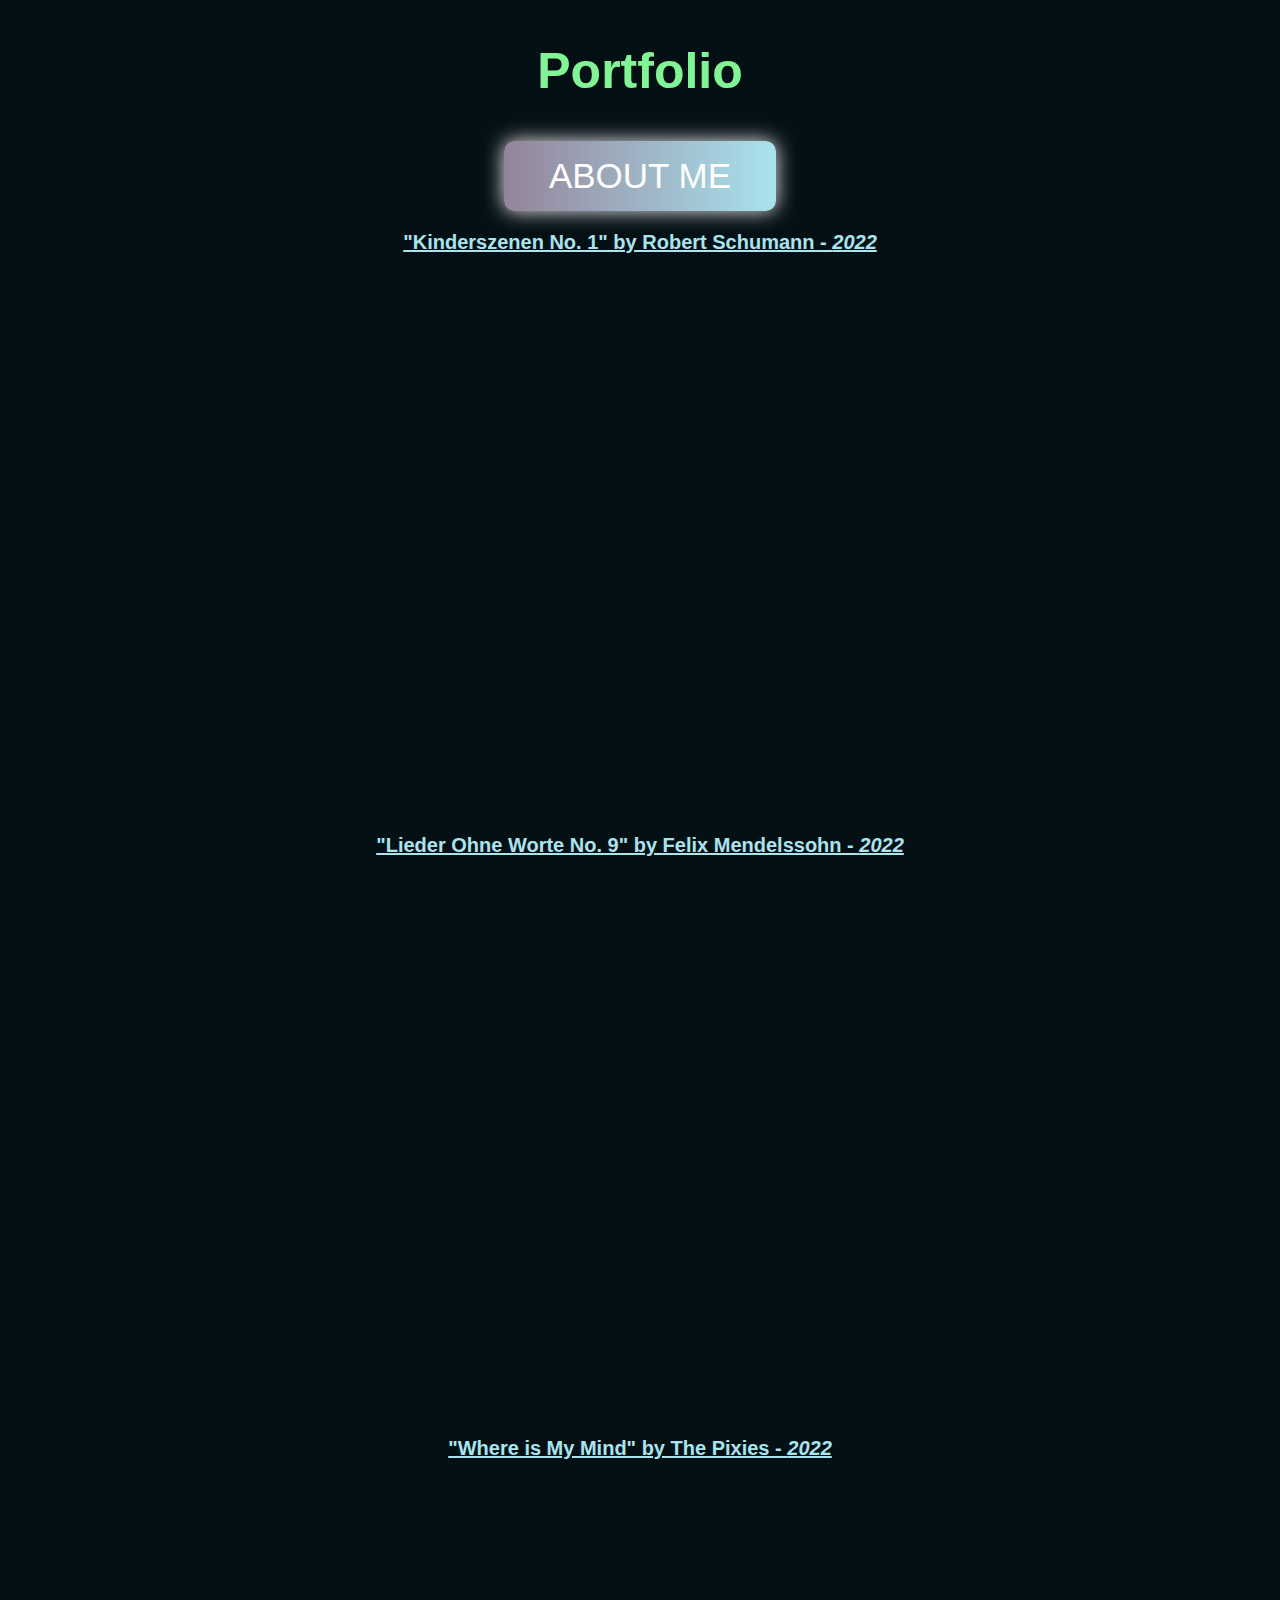
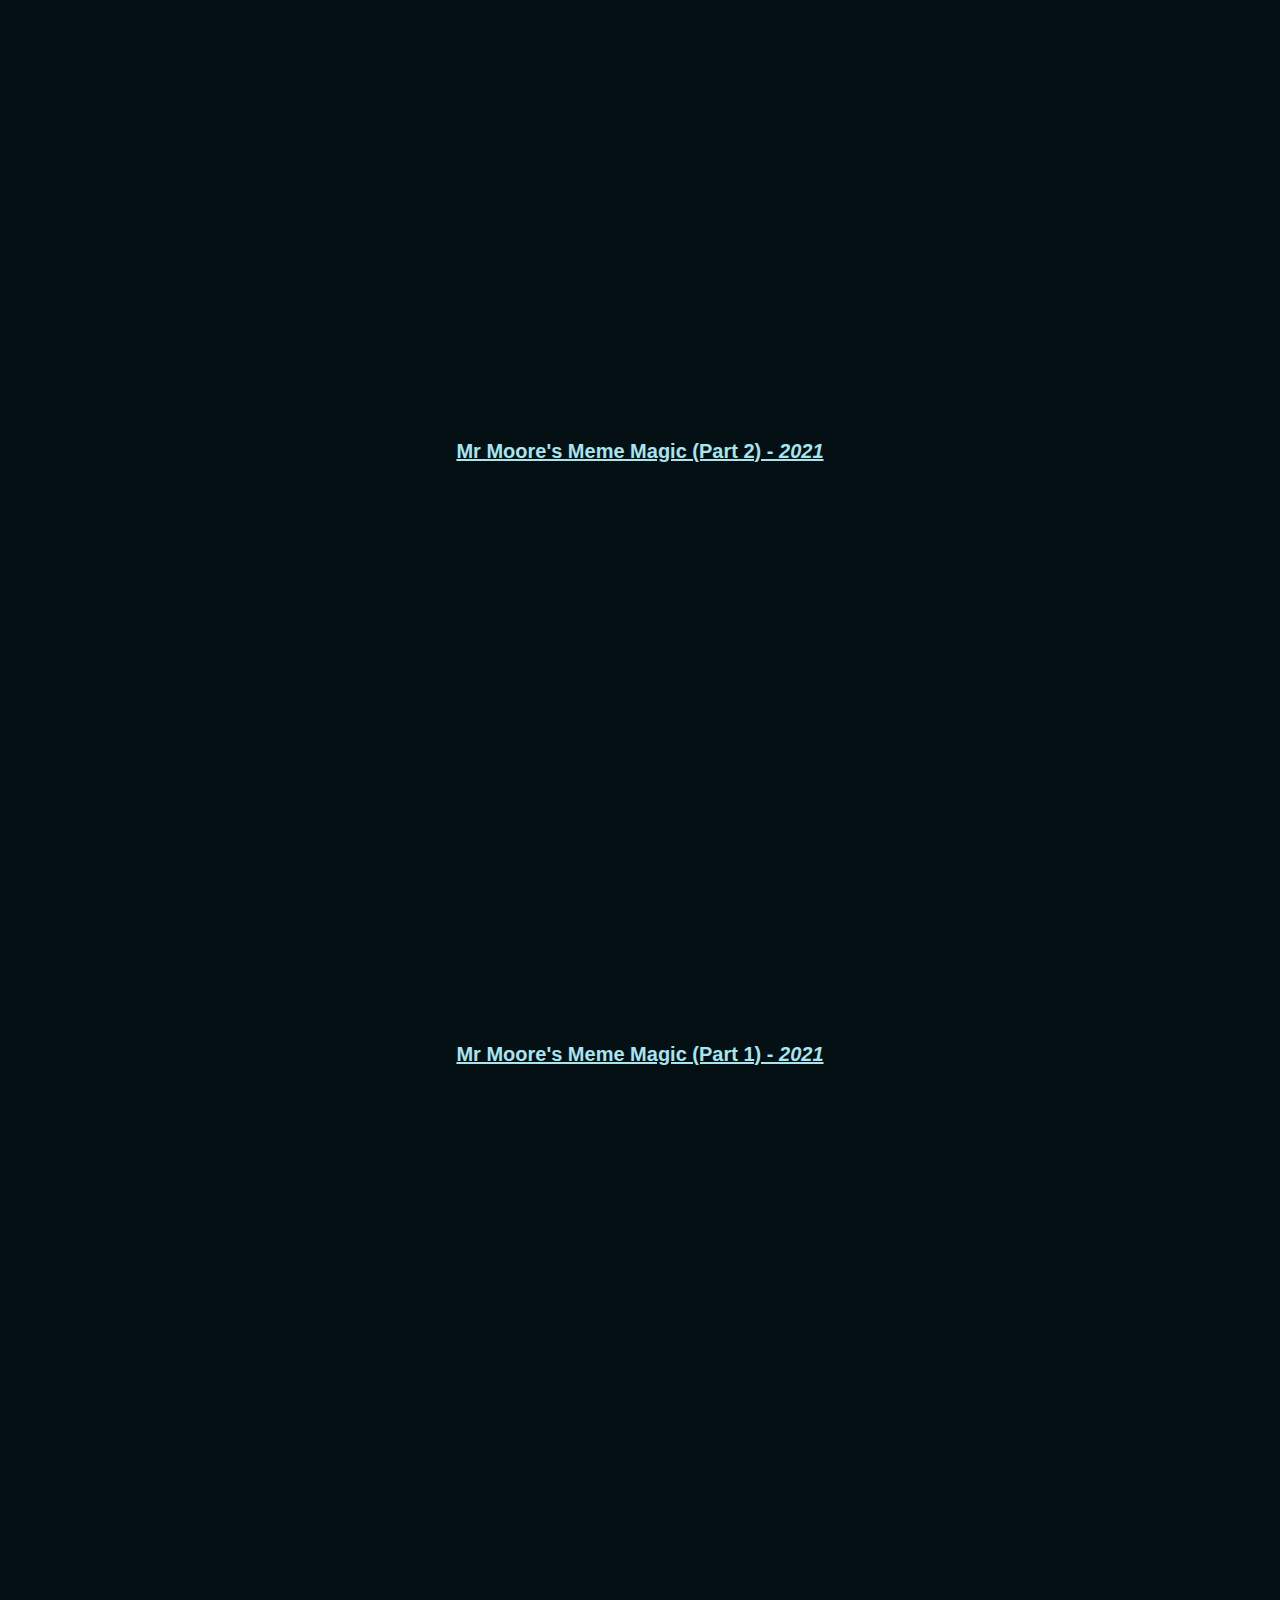
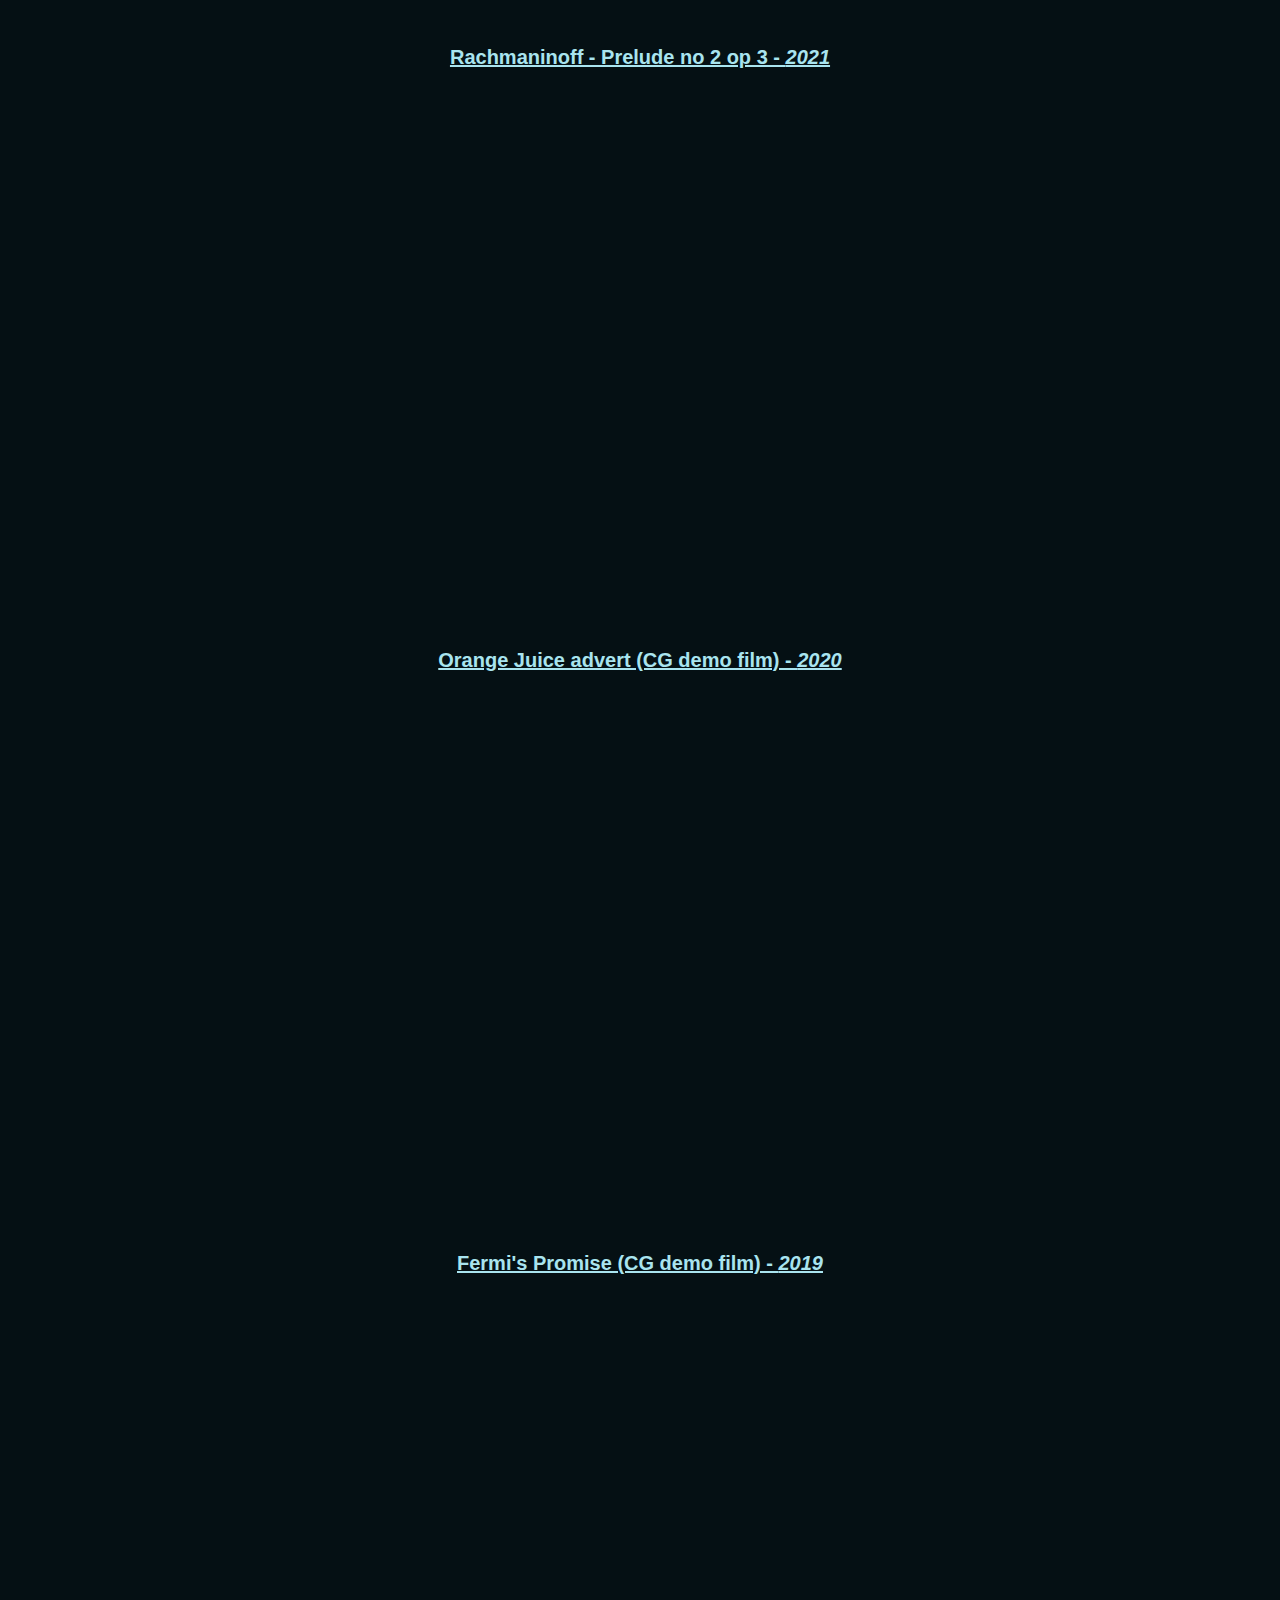
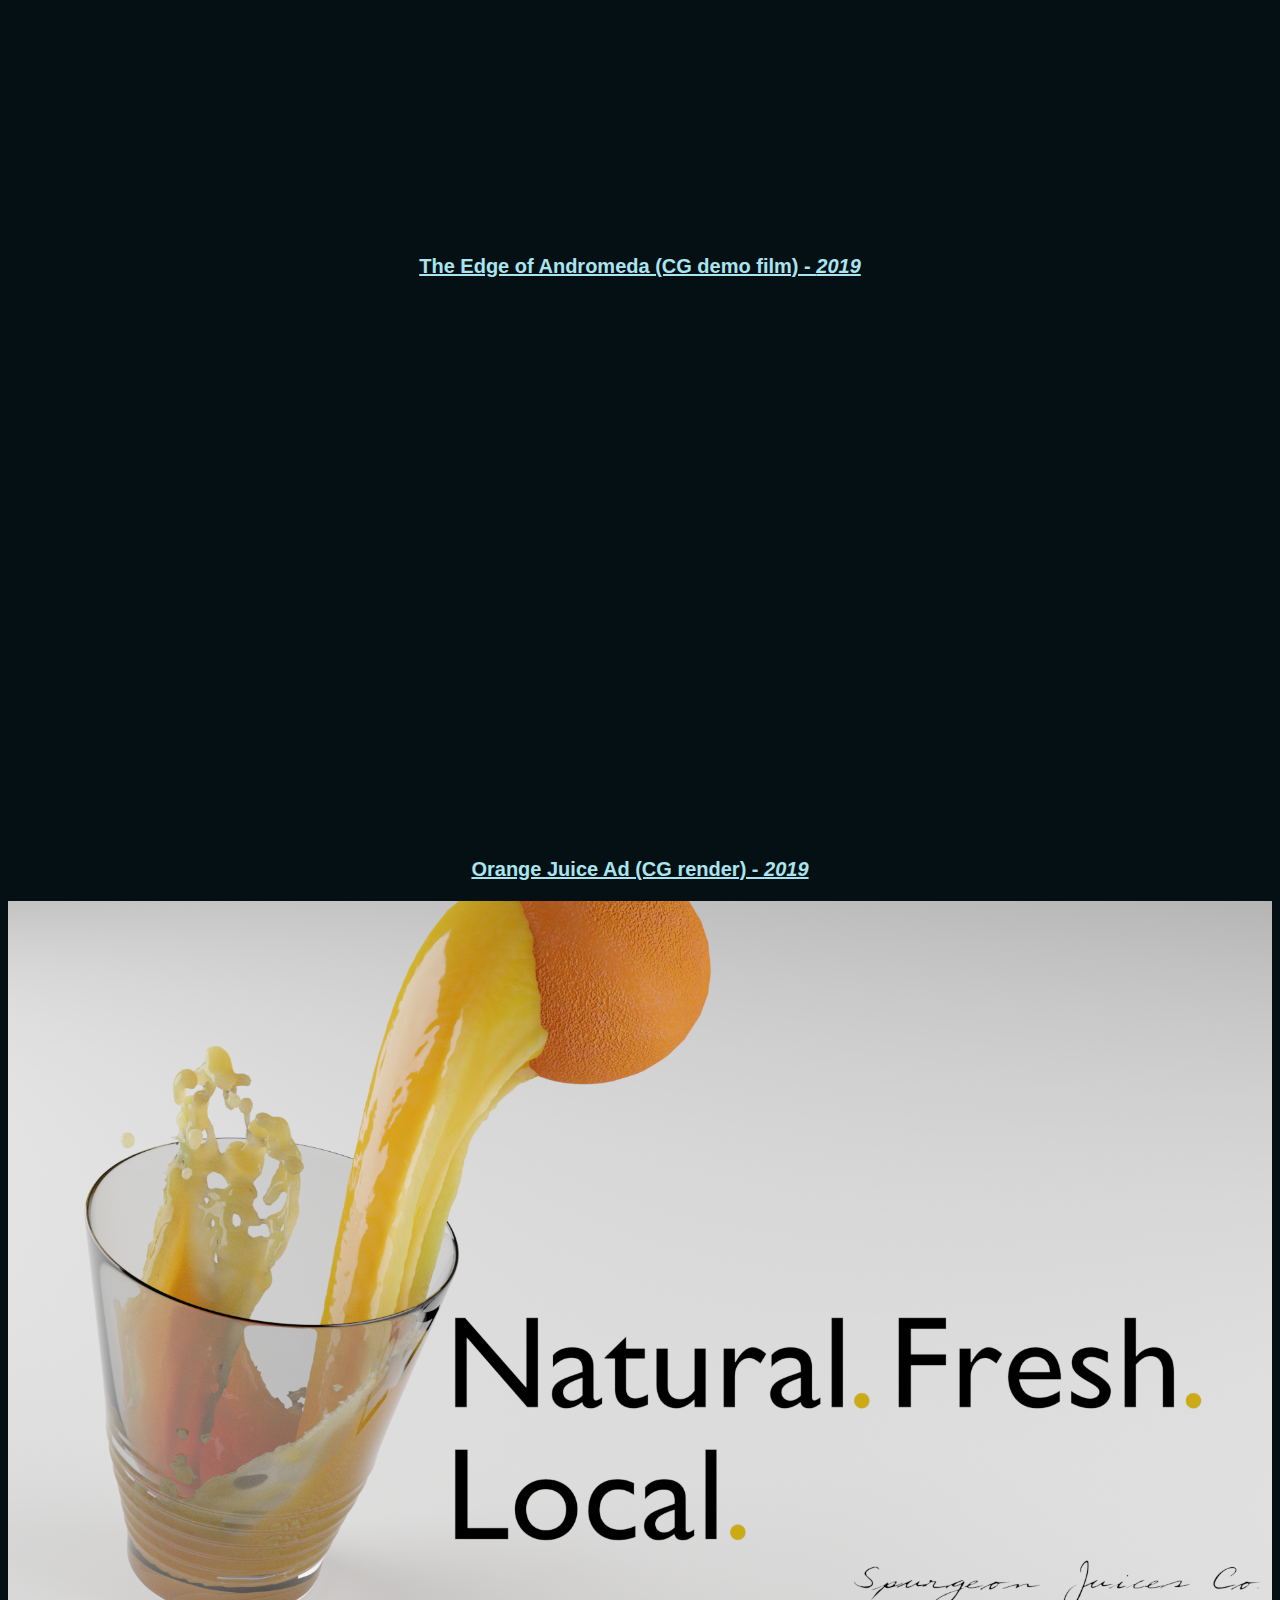
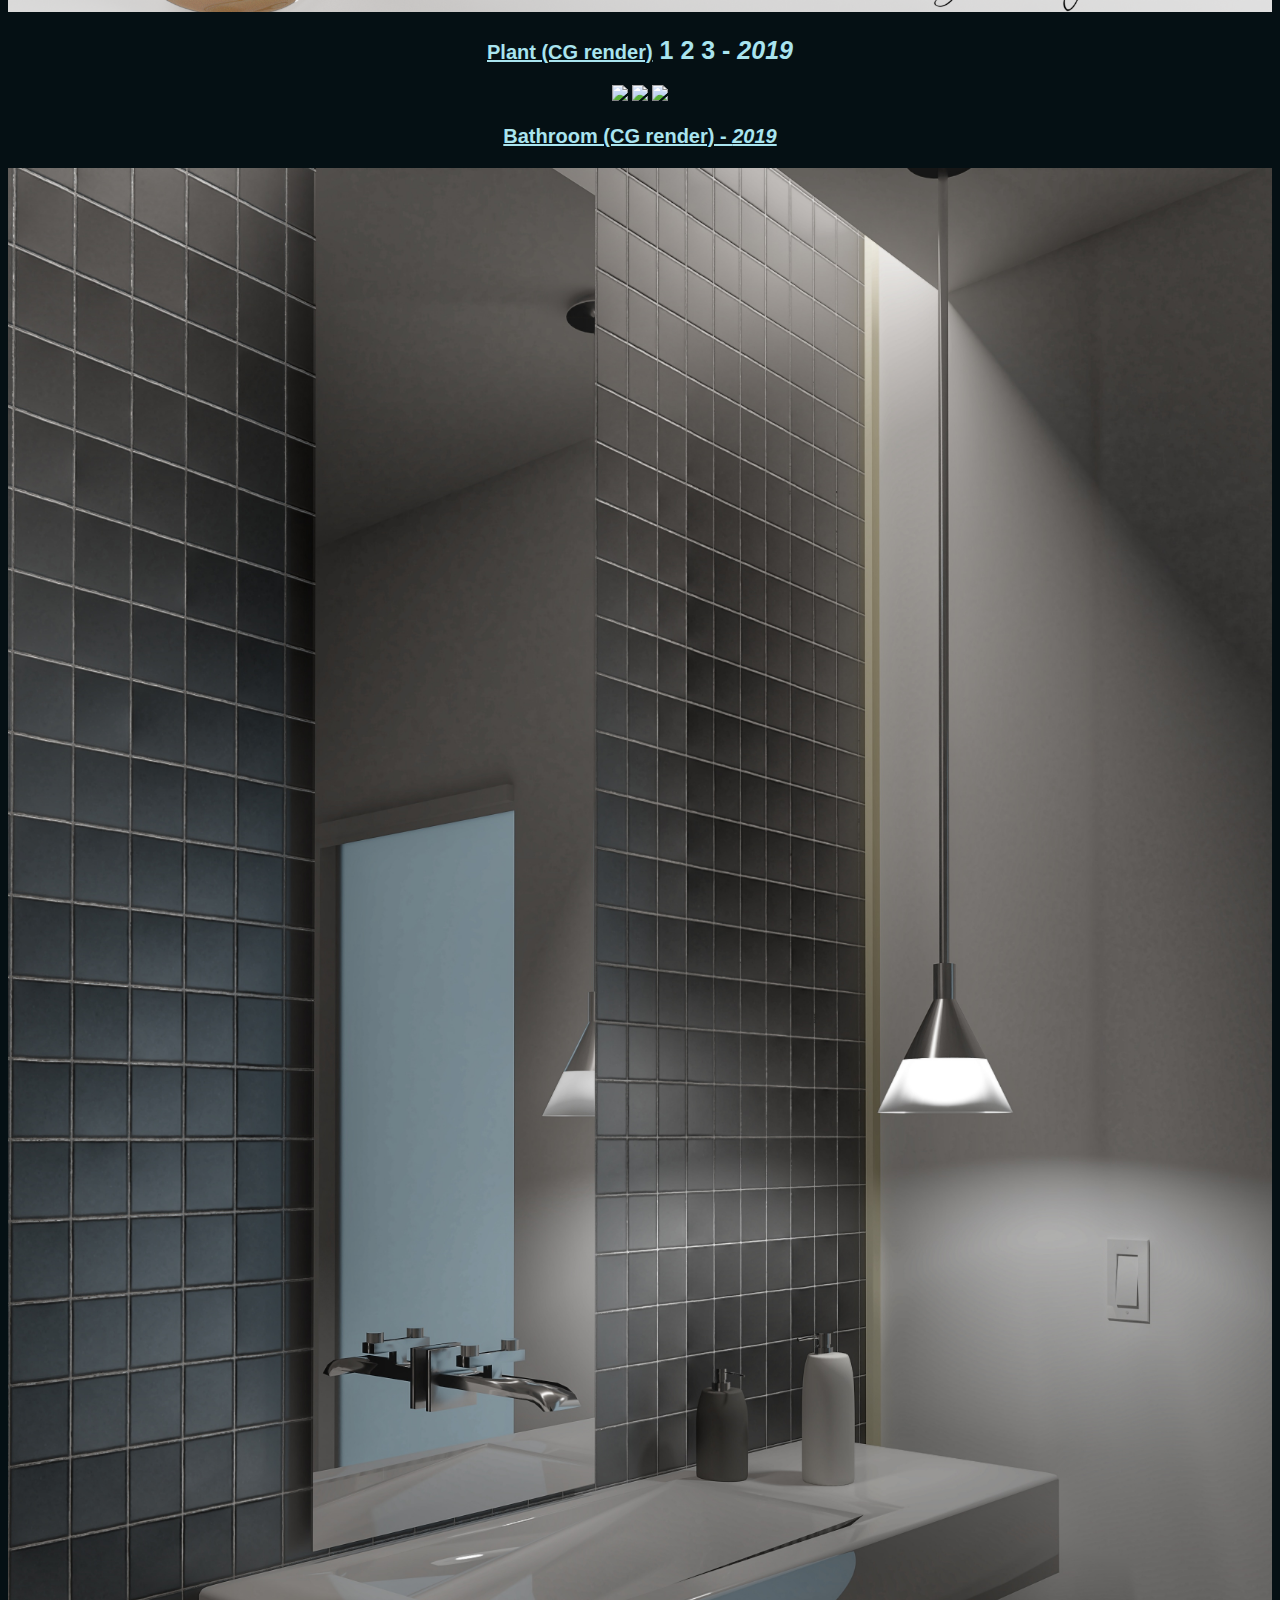
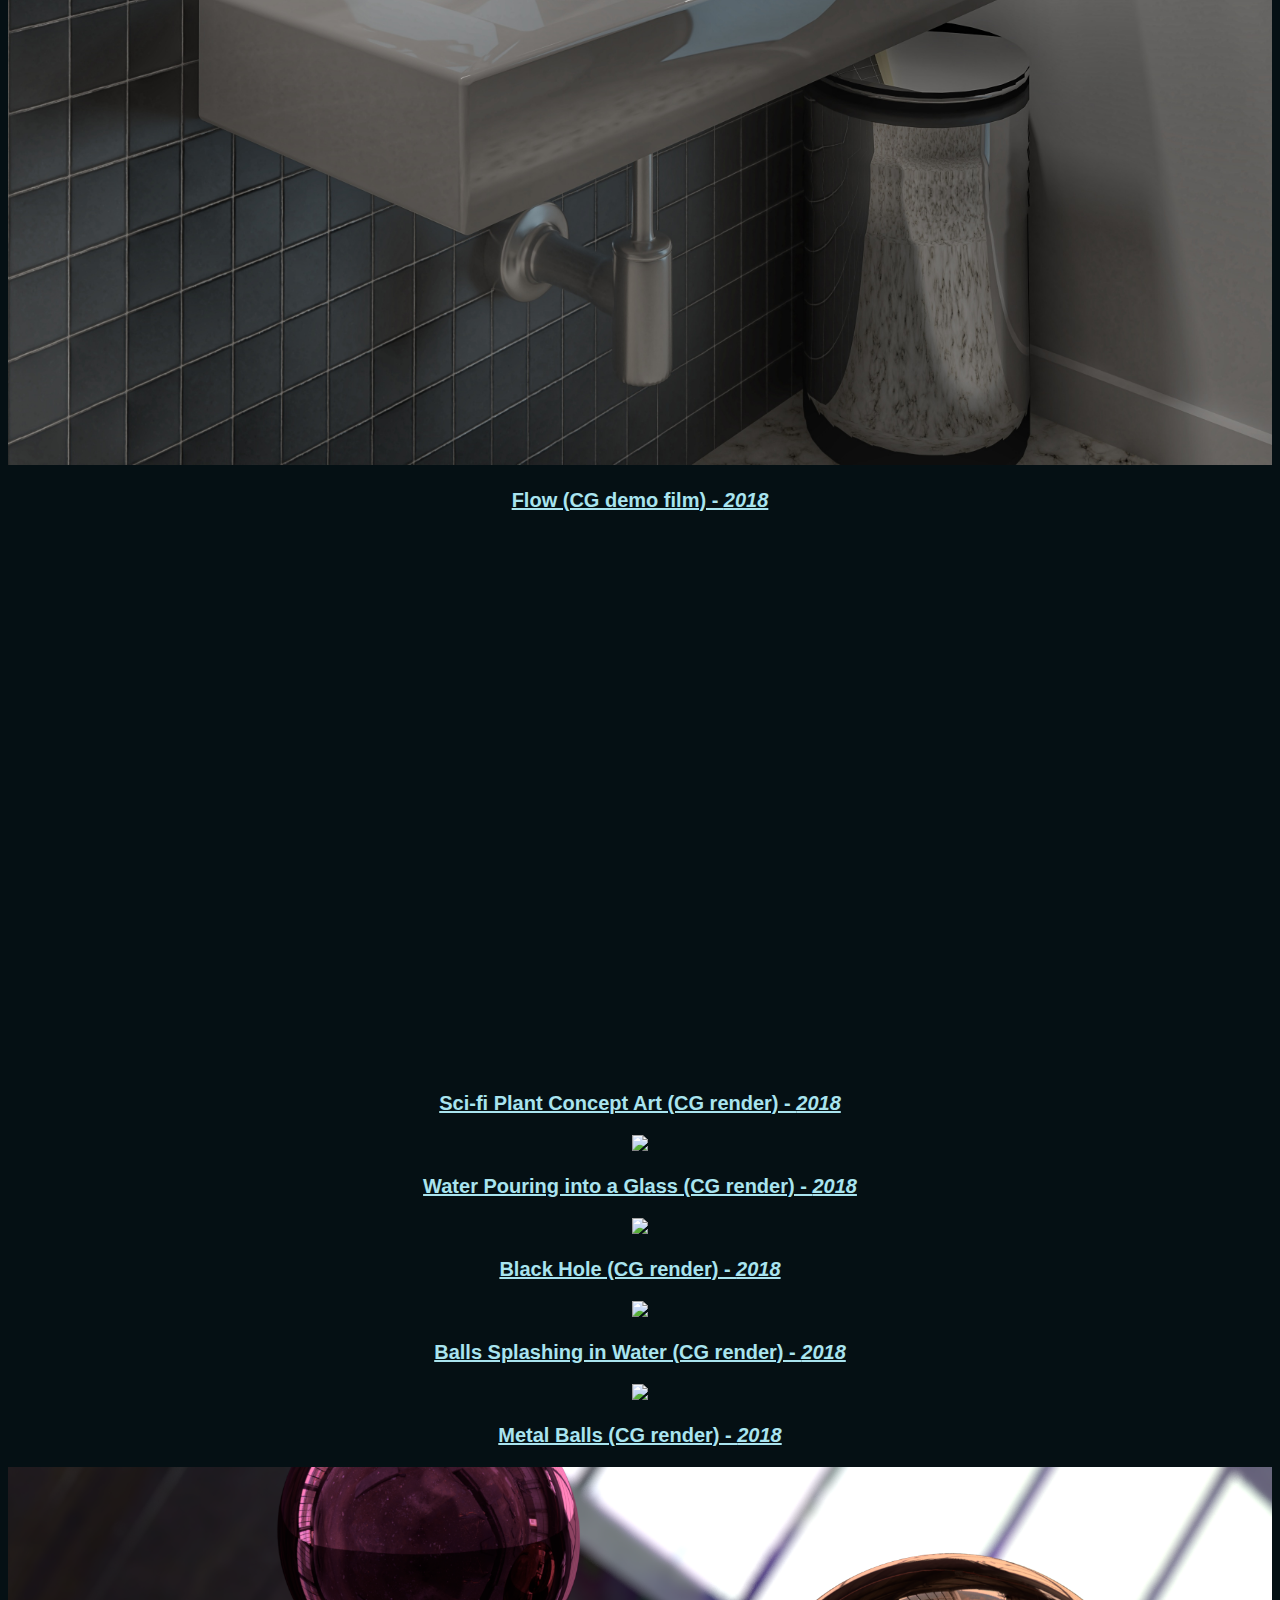
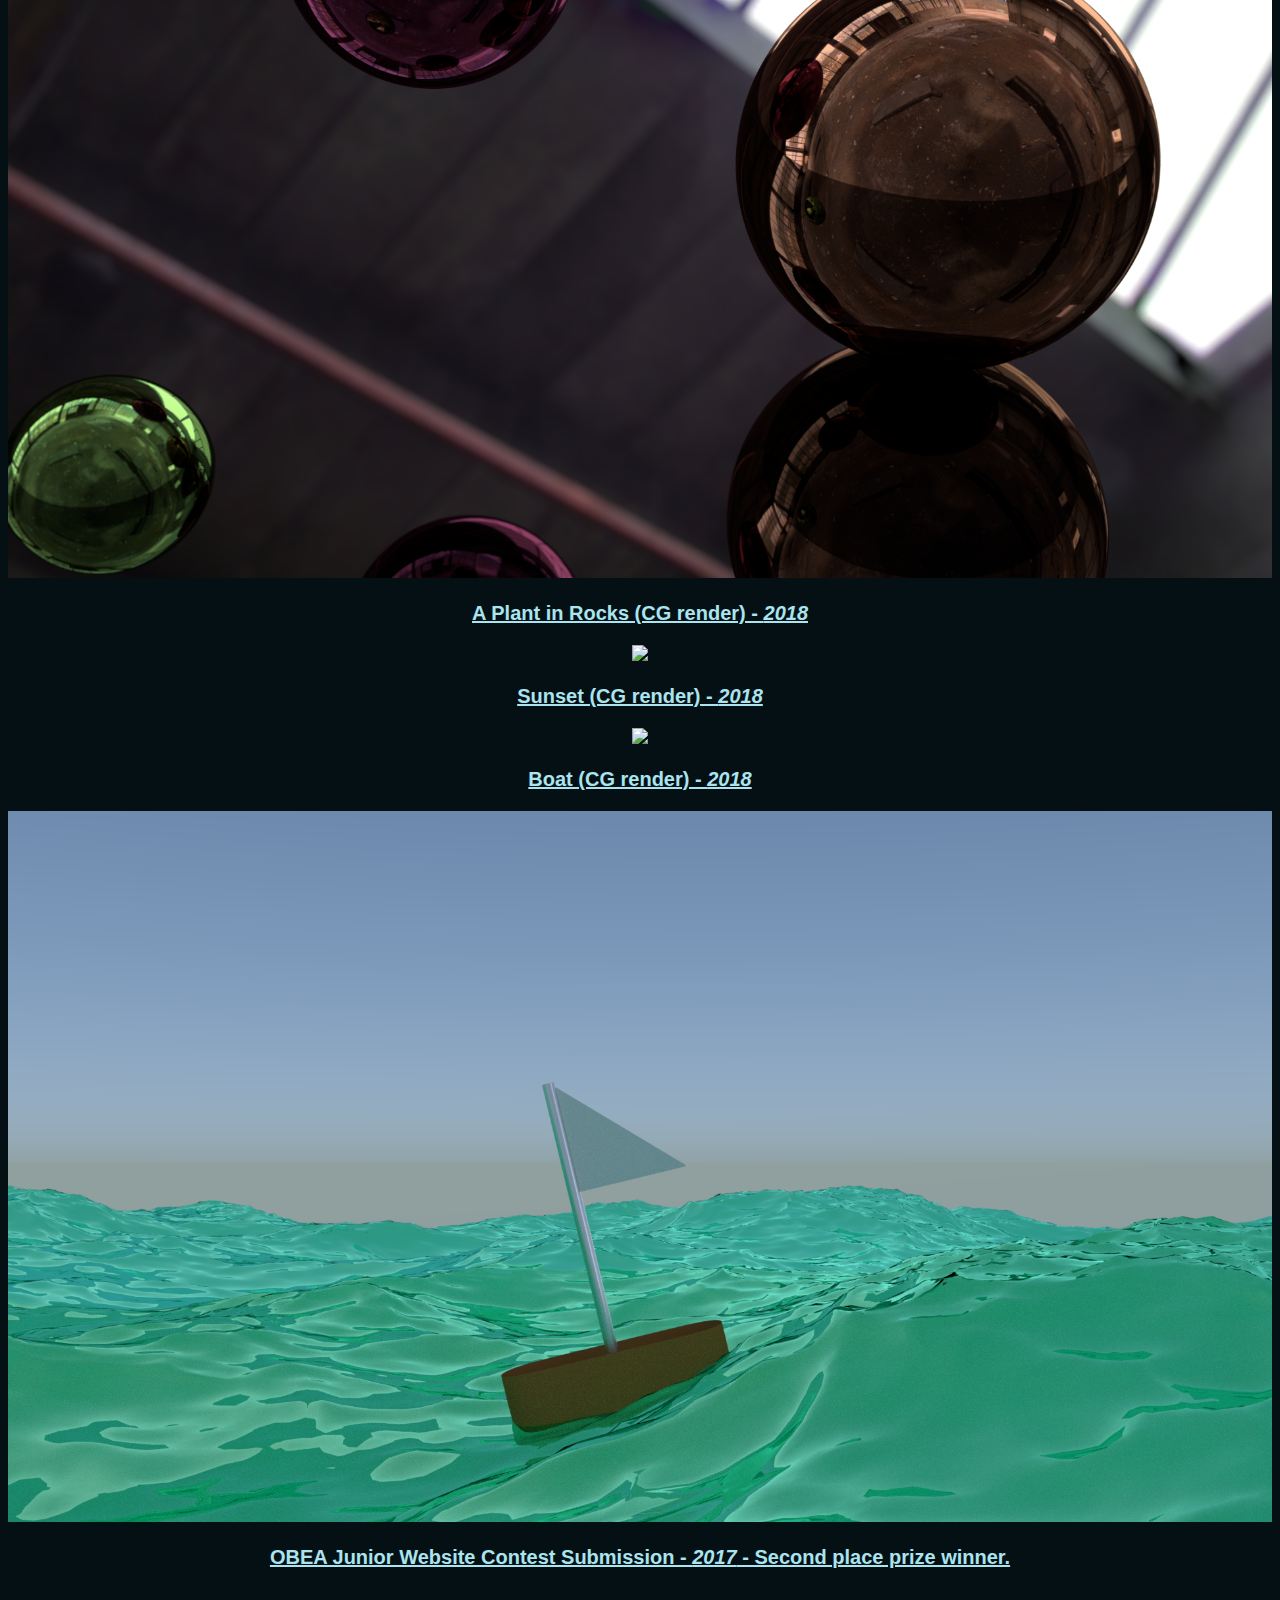
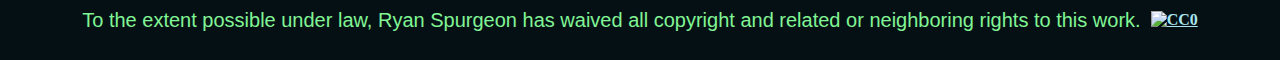
==== commit d0bae461: "Remove copyright notices and replace with CC0" ====
--- a/portfolio.html
+++ b/portfolio.html
@@ -1,263 +1,222 @@
 <!DOCTYPE html>
 
 <html>
-  <head>
-    <title>Portfolio | Ryan Spurgeon</title>
-    <meta name="viewport" content="width=device-width, initial-scale=1" />
-    <link rel="stylesheet" href="./style.css" />
-  </head>
-
-  <body style>
-    <h2>Portfolio</h2>
-    <button
-      onclick="window.location.href='index.html';"
-      type="button"
-      class="general-btn"
-    >
-      ABOUT ME
-    </button>
-    <div>
-      <article>
-        <p>
-          <a href="https://youtu.be/G1UuLzHcf3Q"
-            >"Kinderszenen No. 1" by Robert Schumann - <i>2022</i></a
-          >
-        </p>
-        <div class="video-container">
-          <iframe frameborder="0" src="https://youtube.com/embed/G1UuLzHcf3Q">
-          </iframe>
-        </div>
-      </article>
-      <article>
-        <p>
-          <a href="https://youtu.be/OWuOxtF7M-8"
-            >"Lieder Ohne Worte No. 9" by Felix Mendelssohn - <i>2022</i></a
-          >
-        </p>
-        <div class="video-container">
-          <iframe frameborder="0" src="https://youtube.com/embed/OWuOxtF7M-8">
-          </iframe>
-        </div>
-      </article>
-      <article>
-        <p>
-          <a href="https://youtu.be/zTA1GIYrMXc"
-            >"Where is My Mind" by The Pixies - <i>2022</i></a
-          >
-        </p>
-        <div class="video-container">
-          <iframe frameborder="0" src="https://youtube.com/embed/zTA1GIYrMXc">
-          </iframe>
-        </div>
-      </article>
-      <article>
-        <p>
-          <a href="https://youtu.be/OyddIJCafRc"
-            >Mr Moore's Meme Magic (Part 2) - <i>2021</i></a
-          >
-        </p>
-        <div class="video-container">
-          <iframe frameborder="0" src="https://youtube.com/embed/OyddIJCafRc">
-          </iframe>
-        </div>
-      </article>
-      <article>
-        <p>
-          <a href="https://youtu.be/7X0S1sfkMXE"
-            >Mr Moore's Meme Magic (Part 1) - <i>2021</i></a
-          >
-        </p>
-        <div class="video-container">
-          <iframe frameborder="0" src="https://youtube.com/embed/7X0S1sfkMXE">
-          </iframe>
-        </div>
-      </article>
-      <article>
-        <p>
-          <a href="https://youtu.be/hNH1KThNgKY"
-            >Rachmaninoff - Prelude no 2 op 3 - <i>2021</i></a
-          >
-        </p>
-        <div class="video-container">
-          <iframe frameborder="0" src="https://youtube.com/embed/hNH1KThNgKY">
-          </iframe>
-        </div>
-      </article>
-      <article>
-        <p>
-          <a href="https://youtu.be/pVvFlTVmRbU"
-            >Orange Juice advert (CG demo film) - <i>2020</i></a
-          >
-        </p>
-        <div class="video-container">
-          <iframe frameborder="0" src="https://youtube.com/embed/pVvFlTVmRbU">
-          </iframe>
-        </div>
-      </article>
-      <article>
-        <p>
-          <a href="https://youtu.be/69781gBoQQk"
-            >Fermi's Promise (CG demo film) - <i>2019</i></a
-          >
-        </p>
-        <div class="video-container">
-          <iframe frameborder="0" src="https://youtube.com/embed/69781gBoQQk">
-          </iframe>
-        </div>
-      </article>
-      <article>
-        <p>
-          <a href="https://youtu.be/HlMNmPMCl6o"
-            >The Edge of Andromeda (CG demo film) - <i>2019</i></a
-          >
-        </p>
-        <div class="video-container">
-          <iframe frameborder="0" src="https://youtube.com/embed/HlMNmPMCl6o">
-          </iframe>
-        </div>
-      </article>
-      <article>
-        <p>
-          <a href="portfolio/Orange juice ad.png"
-            >Orange Juice Ad (CG render) - <i>2019</i></a
-          >
-        </p>
-        <img src="portfolio/Orange juice ad.png" />
-      </article>
-      <article>
-        <p>
-          <a href="portfolio/Plant 1.png">Plant (CG render)</a
-          ><a
-            style="text-decoration: none; font-size: 25px;"
-            href="portfolio/Plant 1.png"
-          >
-            1 </a
-          ><a
-            style="text-decoration: none; font-size: 25px;"
-            href="portfolio/Plant 2.png"
-          >
-            2 </a
-          ><a
-            style="text-decoration: none; font-size: 25px;"
-            href="portfolio/Plant 3.png"
-          >
-            3 - <i>2019</i></a
-          >
-        </p>
-        <img src="portfolio/Plant 1.png" />
-        <img src="portfolio/Plant 2.png" />
-        <img src="portfolio/Plant 3.png" />
-      </article>
-      <article>
-        <p>
-          <a href="portfolio/Bathroom.jpeg">Bathroom (CG render) -
+
+<head>
+  <title>Portfolio | Ryan Spurgeon</title>
+  <meta name="viewport" content="width=device-width, initial-scale=1" />
+  <link rel="stylesheet" href="./style.css" />
+</head>
+
+<body style>
+  <h2>Portfolio</h2>
+  <button onclick="window.location.href='index.html';" type="button" class="general-btn">
+    ABOUT ME
+  </button>
+  <div>
+    <article>
+      <p>
+        <a href="https://youtu.be/G1UuLzHcf3Q">"Kinderszenen No. 1" by Robert Schumann - <i>2022</i></a>
+      </p>
+      <div class="video-container">
+        <iframe frameborder="0" src="https://youtube.com/embed/G1UuLzHcf3Q">
+        </iframe>
+      </div>
+    </article>
+    <article>
+      <p>
+        <a href="https://youtu.be/OWuOxtF7M-8">"Lieder Ohne Worte No. 9" by Felix Mendelssohn - <i>2022</i></a>
+      </p>
+      <div class="video-container">
+        <iframe frameborder="0" src="https://youtube.com/embed/OWuOxtF7M-8">
+        </iframe>
+      </div>
+    </article>
+    <article>
+      <p>
+        <a href="https://youtu.be/zTA1GIYrMXc">"Where is My Mind" by The Pixies - <i>2022</i></a>
+      </p>
+      <div class="video-container">
+        <iframe frameborder="0" src="https://youtube.com/embed/zTA1GIYrMXc">
+        </iframe>
+      </div>
+    </article>
+    <article>
+      <p>
+        <a href="https://youtu.be/OyddIJCafRc">Mr Moore's Meme Magic (Part 2) - <i>2021</i></a>
+      </p>
+      <div class="video-container">
+        <iframe frameborder="0" src="https://youtube.com/embed/OyddIJCafRc">
+        </iframe>
+      </div>
+    </article>
+    <article>
+      <p>
+        <a href="https://youtu.be/7X0S1sfkMXE">Mr Moore's Meme Magic (Part 1) - <i>2021</i></a>
+      </p>
+      <div class="video-container">
+        <iframe frameborder="0" src="https://youtube.com/embed/7X0S1sfkMXE">
+        </iframe>
+      </div>
+    </article>
+    <article>
+      <p>
+        <a href="https://youtu.be/hNH1KThNgKY">Rachmaninoff - Prelude no 2 op 3 - <i>2021</i></a>
+      </p>
+      <div class="video-container">
+        <iframe frameborder="0" src="https://youtube.com/embed/hNH1KThNgKY">
+        </iframe>
+      </div>
+    </article>
+    <article>
+      <p>
+        <a href="https://youtu.be/pVvFlTVmRbU">Orange Juice advert (CG demo film) - <i>2020</i></a>
+      </p>
+      <div class="video-container">
+        <iframe frameborder="0" src="https://youtube.com/embed/pVvFlTVmRbU">
+        </iframe>
+      </div>
+    </article>
+    <article>
+      <p>
+        <a href="https://youtu.be/69781gBoQQk">Fermi's Promise (CG demo film) - <i>2019</i></a>
+      </p>
+      <div class="video-container">
+        <iframe frameborder="0" src="https://youtube.com/embed/69781gBoQQk">
+        </iframe>
+      </div>
+    </article>
+    <article>
+      <p>
+        <a href="https://youtu.be/HlMNmPMCl6o">The Edge of Andromeda (CG demo film) - <i>2019</i></a>
+      </p>
+      <div class="video-container">
+        <iframe frameborder="0" src="https://youtube.com/embed/HlMNmPMCl6o">
+        </iframe>
+      </div>
+    </article>
+    <article>
+      <p>
+        <a href="portfolio/Orange juice ad.png">Orange Juice Ad (CG render) - <i>2019</i></a>
+      </p>
+      <img src="portfolio/Orange juice ad.png" />
+    </article>
+    <article>
+      <p>
+        <a href="portfolio/Plant 1.png">Plant (CG render)</a><a style="text-decoration: none; font-size: 25px;"
+          href="portfolio/Plant 1.png">
+          1 </a><a style="text-decoration: none; font-size: 25px;" href="portfolio/Plant 2.png">
+          2 </a><a style="text-decoration: none; font-size: 25px;" href="portfolio/Plant 3.png">
+          3 - <i>2019</i></a>
+      </p>
+      <img src="portfolio/Plant 1.png" />
+      <img src="portfolio/Plant 2.png" />
+      <img src="portfolio/Plant 3.png" />
+    </article>
+    <article>
+      <p>
+        <a href="portfolio/Bathroom.jpeg">Bathroom (CG render) -
           <i>2019</i></a>
-        </p>
-        <img src="portfolio/Bathroom.jpeg" />
-      </article>
-      <article>
-        <p>
-          <a href="https://youtu.be/_qf_OcW1F9s">Flow (CG demo film) -
+      </p>
+      <img src="portfolio/Bathroom.jpeg" />
+    </article>
+    <article>
+      <p>
+        <a href="https://youtu.be/_qf_OcW1F9s">Flow (CG demo film) -
           <i>2018</i></a>
-        </p>
-        <div class="video-container">
-          <iframe frameborder="0" src="https://youtube.com/embed/_qf_OcW1F9s">
-          </iframe>
-        </div>
-      </article>
-      <article>
-        <p>
-          <a href="portfolio/planet concept.png"
-            >Sci-fi Plant Concept Art (CG render)
-          - <i>2018</i></a
-          >
-        </p>
-        <img src="portfolio/planet concept.png" />
-      </article>
-      <article>
-        <p>
-          <a href="portfolio/Water Glass Pouring.png"
-            >Water Pouring into a Glass (CG render)
-          - <i>2018</i></a
-          >
-        </p>
-        <img src="portfolio/Water Glass Pouring.png" />
-      </article>
-      <article>
-        <p>
-          <a href="portfolio/Black Hole.png">Black Hole (CG render) -
+      </p>
+      <div class="video-container">
+        <iframe frameborder="0" src="https://youtube.com/embed/_qf_OcW1F9s">
+        </iframe>
+      </div>
+    </article>
+    <article>
+      <p>
+        <a href="portfolio/planet concept.png">Sci-fi Plant Concept Art (CG render)
+          - <i>2018</i></a>
+      </p>
+      <img src="portfolio/planet concept.png" />
+    </article>
+    <article>
+      <p>
+        <a href="portfolio/Water Glass Pouring.png">Water Pouring into a Glass (CG render)
+          - <i>2018</i></a>
+      </p>
+      <img src="portfolio/Water Glass Pouring.png" />
+    </article>
+    <article>
+      <p>
+        <a href="portfolio/Black Hole.png">Black Hole (CG render) -
           <i>2018</i></a>
-        </p>
-        <img src="portfolio/Black Hole.png" />
-      </article>
-      <article>
-        <p>
-          <a href="portfolio/Balls splash.png"
-            >Balls Splashing in Water (CG render)
-          - <i>2018</i></a
-          >
-        </p>
-        <img src="portfolio/Balls splash.png" />
-      </article>
-      <article>
-        <p>
-          <a href="portfolio/Metal Balls.png">Metal Balls (CG render) -
+      </p>
+      <img src="portfolio/Black Hole.png" />
+    </article>
+    <article>
+      <p>
+        <a href="portfolio/Balls splash.png">Balls Splashing in Water (CG render)
+          - <i>2018</i></a>
+      </p>
+      <img src="portfolio/Balls splash.png" />
+    </article>
+    <article>
+      <p>
+        <a href="portfolio/Metal Balls.png">Metal Balls (CG render) -
           <i>2018</i></a>
-        </p>
-        <img src="portfolio/Metal Balls.png" />
-      </article>
-      <article>
-        <p>
-          <a href="portfolio/Plant in rocks.jpg"
-            >A Plant in Rocks (CG render)
-          - <i>2018</i></a
-          >
-        </p>
-        <img src="portfolio/Plant in rocks.jpg" />
-      </article>
-      <article>
-        <p>
-          <a href="portfolio/Sunset.png">Sunset (CG render) - <i>2018</i>
-        </p></a>
-        <img src="portfolio/Sunset.png" />
-      </article>
-      <article>
-        <p><a href="portfolio/Boat.png">Boat (CG render) - <i>2018</i></a></p>
-        <img src="portfolio/Boat.png" />
-      </article>
-      <article>
-        <p>
-          <a href="https://sites.google.com/ocdsb.ca/identity/home"
-            >OBEA Junior Website Contest Submission
-          - <i>2017</i> - Second place prize winner.</a
-          >
-        </p>
-      </article>
-    </div>
-    <button onclick="scrollToTop()" id="scroll-btn" title="Go to top">
-      Top
-    </button>
-    <footer>
-      <p class="footer">Copyright <script type="text/JavaScript">
-          document.write(new Date().getFullYear());
-        </script> by Ryan Spurgeon</p>
-    </footer>
-  </body>
-  <script>
-    window.onscroll = function () {
-      if (
-        document.body.scrollTop > 30 ||
-        document.documentElement.scrollTop > 30
-      ) {
-        document.getElementById("scroll-btn").style.display = "block";
-      } else {
-        document.getElementById("scroll-btn").style.display = "none";
-      }
-    };
-
-    function scrollToTop() {
-      document.body.scrollTop = 0;
-      document.documentElement.scrollTop = 0;
+      </p>
+      <img src="portfolio/Metal Balls.png" />
+    </article>
+    <article>
+      <p>
+        <a href="portfolio/Plant in rocks.jpg">A Plant in Rocks (CG render)
+          - <i>2018</i></a>
+      </p>
+      <img src="portfolio/Plant in rocks.jpg" />
+    </article>
+    <article>
+      <p>
+        <a href="portfolio/Sunset.png">Sunset (CG render) - <i>2018</i>
+      </p></a>
+      <img src="portfolio/Sunset.png" />
+    </article>
+    <article>
+      <p><a href="portfolio/Boat.png">Boat (CG render) - <i>2018</i></a></p>
+      <img src="portfolio/Boat.png" />
+    </article>
+    <article>
+      <p>
+        <a href="https://sites.google.com/ocdsb.ca/identity/home">OBEA Junior Website Contest Submission
+          - <i>2017</i> - Second place prize winner.</a>
+      </p>
+    </article>
+  </div>
+  <button onclick="scrollToTop()" id="scroll-btn" title="Go to top">
+    Top
+  </button>
+  <footer style="display: flex; align-items: center; justify-content: center;">
+    <p style="margin-right: 10px;">To the extent possible under law, Ryan Spurgeon has waived all copyright and related
+      or
+      neighboring rights to this work.</p>
+    <a href="http://creativecommons.org/publicdomain/zero/1.0/">
+      <img src="https://licensebuttons.net/p/zero/1.0/88x31.png" alt="CC0" style="height: 30px; width: auto;" />
+    </a>
+  </footer>
+</body>
+<script>
+  window.onscroll = function () {
+    if (
+      document.body.scrollTop > 30 ||
+      document.documentElement.scrollTop > 30
+    ) {
+      document.getElementById("scroll-btn").style.display = "block";
+    } else {
+      document.getElementById("scroll-btn").style.display = "none";
     }
-  </script>
-</html>
+  };
+
+  function scrollToTop() {
+    document.body.scrollTop = 0;
+    document.documentElement.scrollTop = 0;
+  }
+</script>
+
+</html>--- a/style.css
+++ b/style.css
@@ -23,10 +23,12 @@
   position: relative;
   height: max-content;
 }
+
 img {
   width: 100%;
   height: auto;
 }
+
 #title {
   color: #81f495;
   font-family: "Roboto", sans-serif;
@@ -63,12 +65,10 @@
 }
 
 .general-btn {
-  background-image: linear-gradient(
-    to right,
-    #94849b 0%,
-    #a9e4ef 51%,
-    #94849b 100%
-  );
+  background-image: linear-gradient(to right,
+      #94849b 0%,
+      #a9e4ef 51%,
+      #94849b 100%);
 }
 
 .general-btn {
@@ -129,6 +129,7 @@
     border-color: transparent;
   }
 }
+
 #scroll-btn {
   color: #1b998b;
   border: 1px solid #1b998b;
@@ -143,12 +144,10 @@
 }
 
 #scroll-btn {
-  background-image: linear-gradient(
-    to right,
-    #94849b 0%,
-    #a9e4ef 51%,
-    #94849b 100%
-  );
+  background-image: linear-gradient(to right,
+      #94849b 0%,
+      #a9e4ef 51%,
+      #94849b 100%);
 }
 
 #scroll-btn {
@@ -175,4 +174,4 @@
   color: white;
   background-color: #1b998b;
   box-shadow: 0 5px 15px rgba(232, 49, 81, 0.4);
-}
+}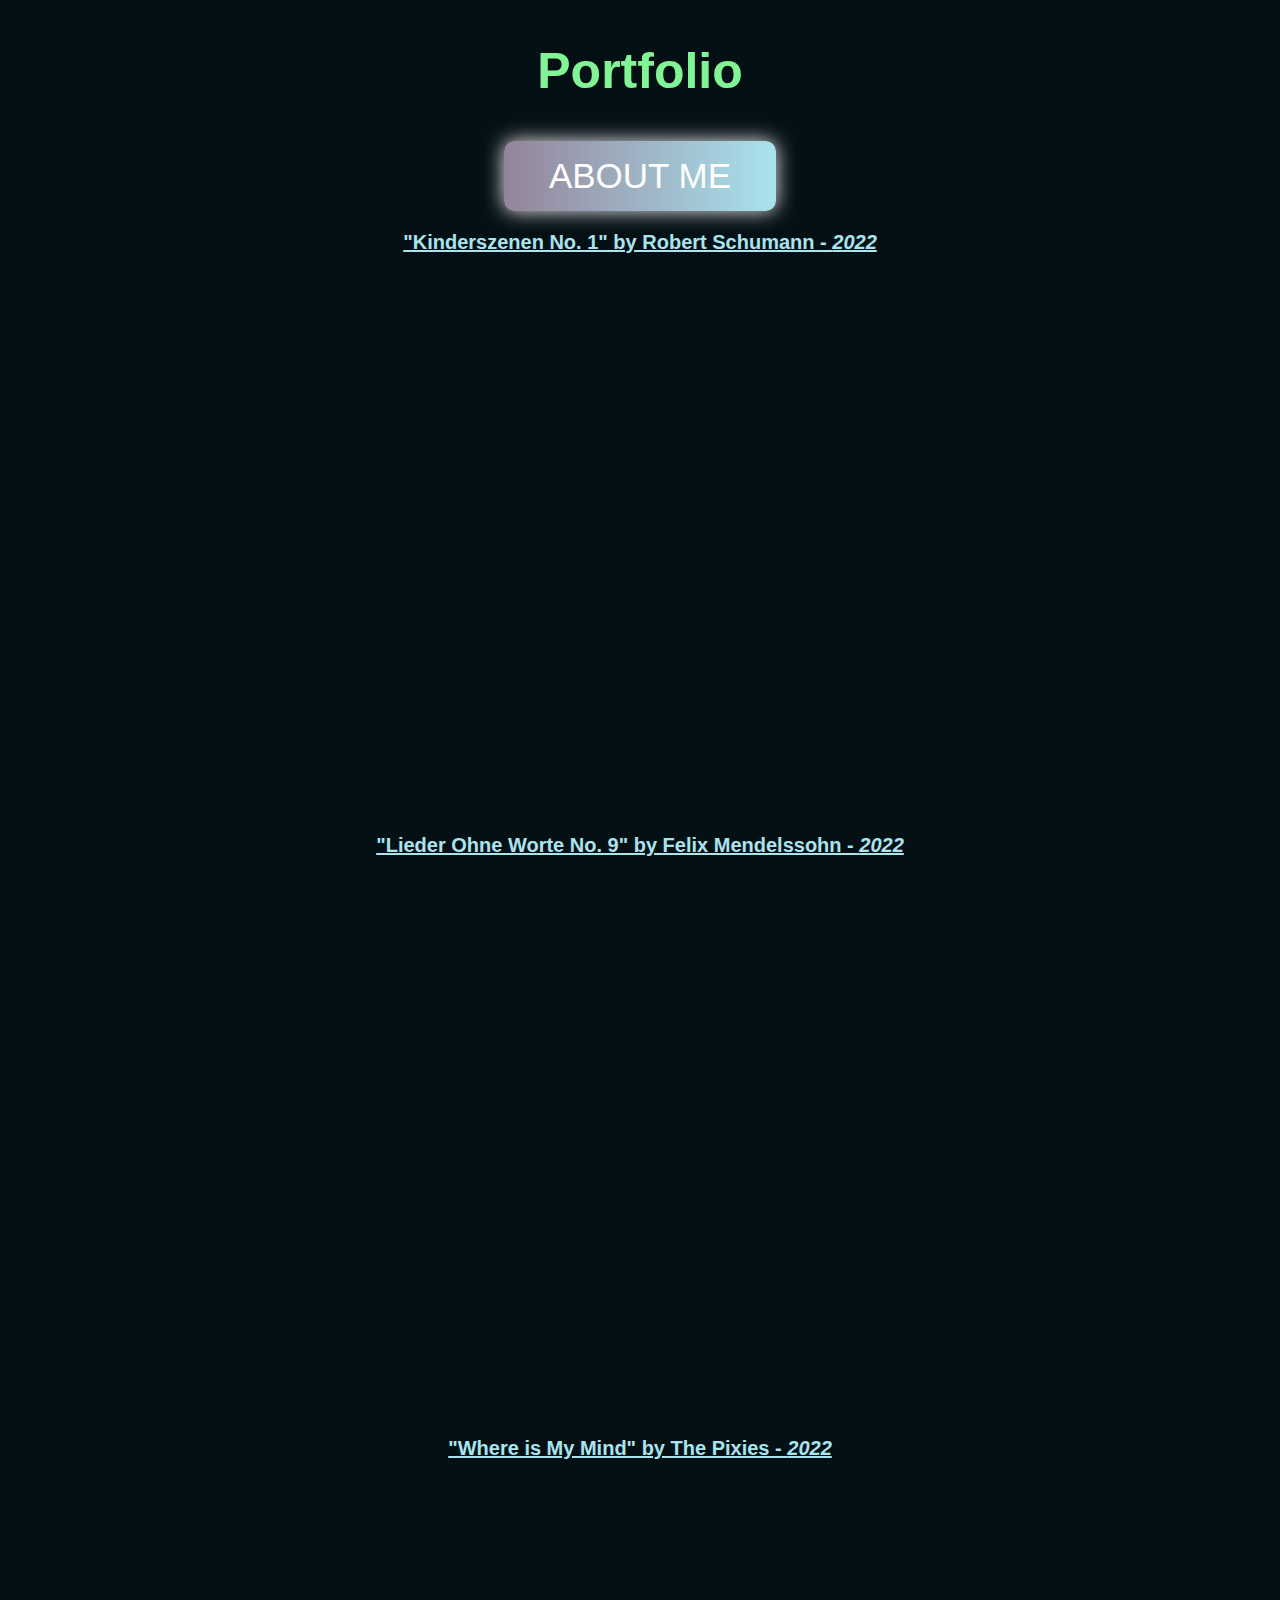
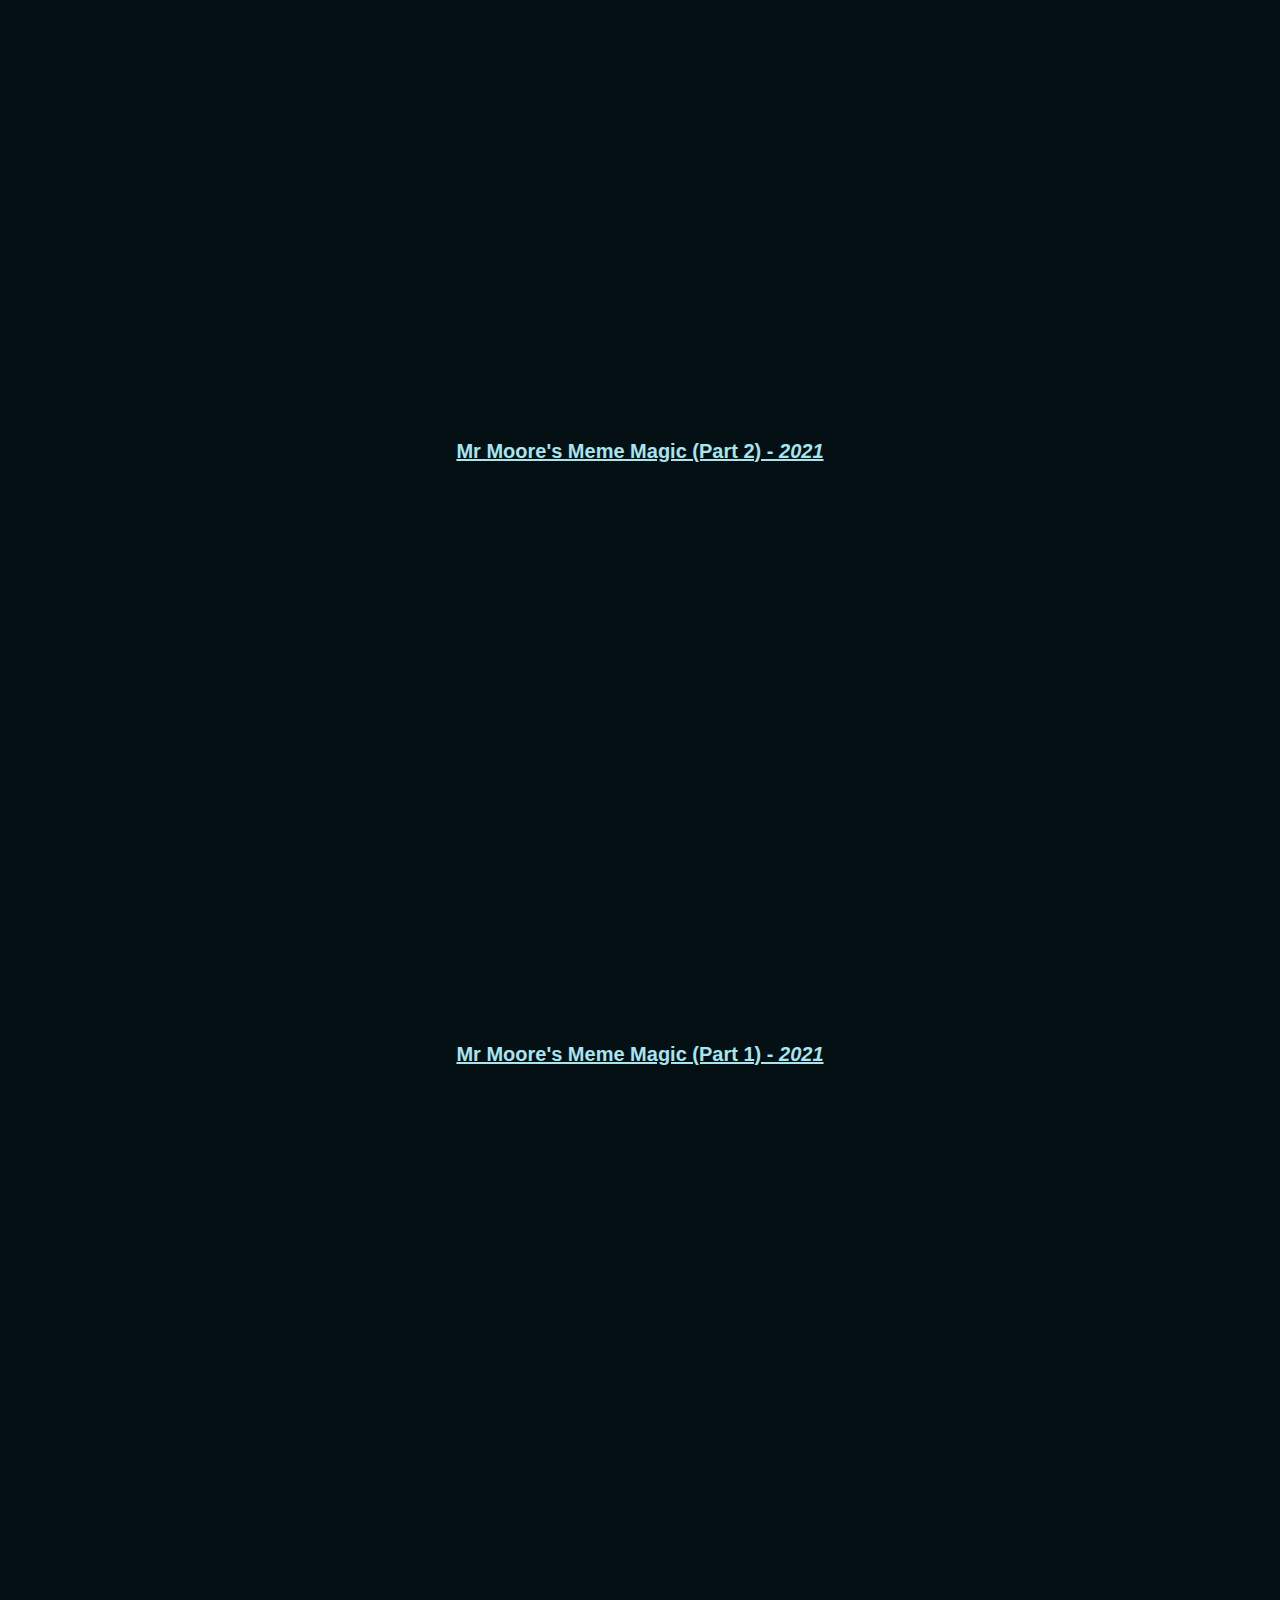
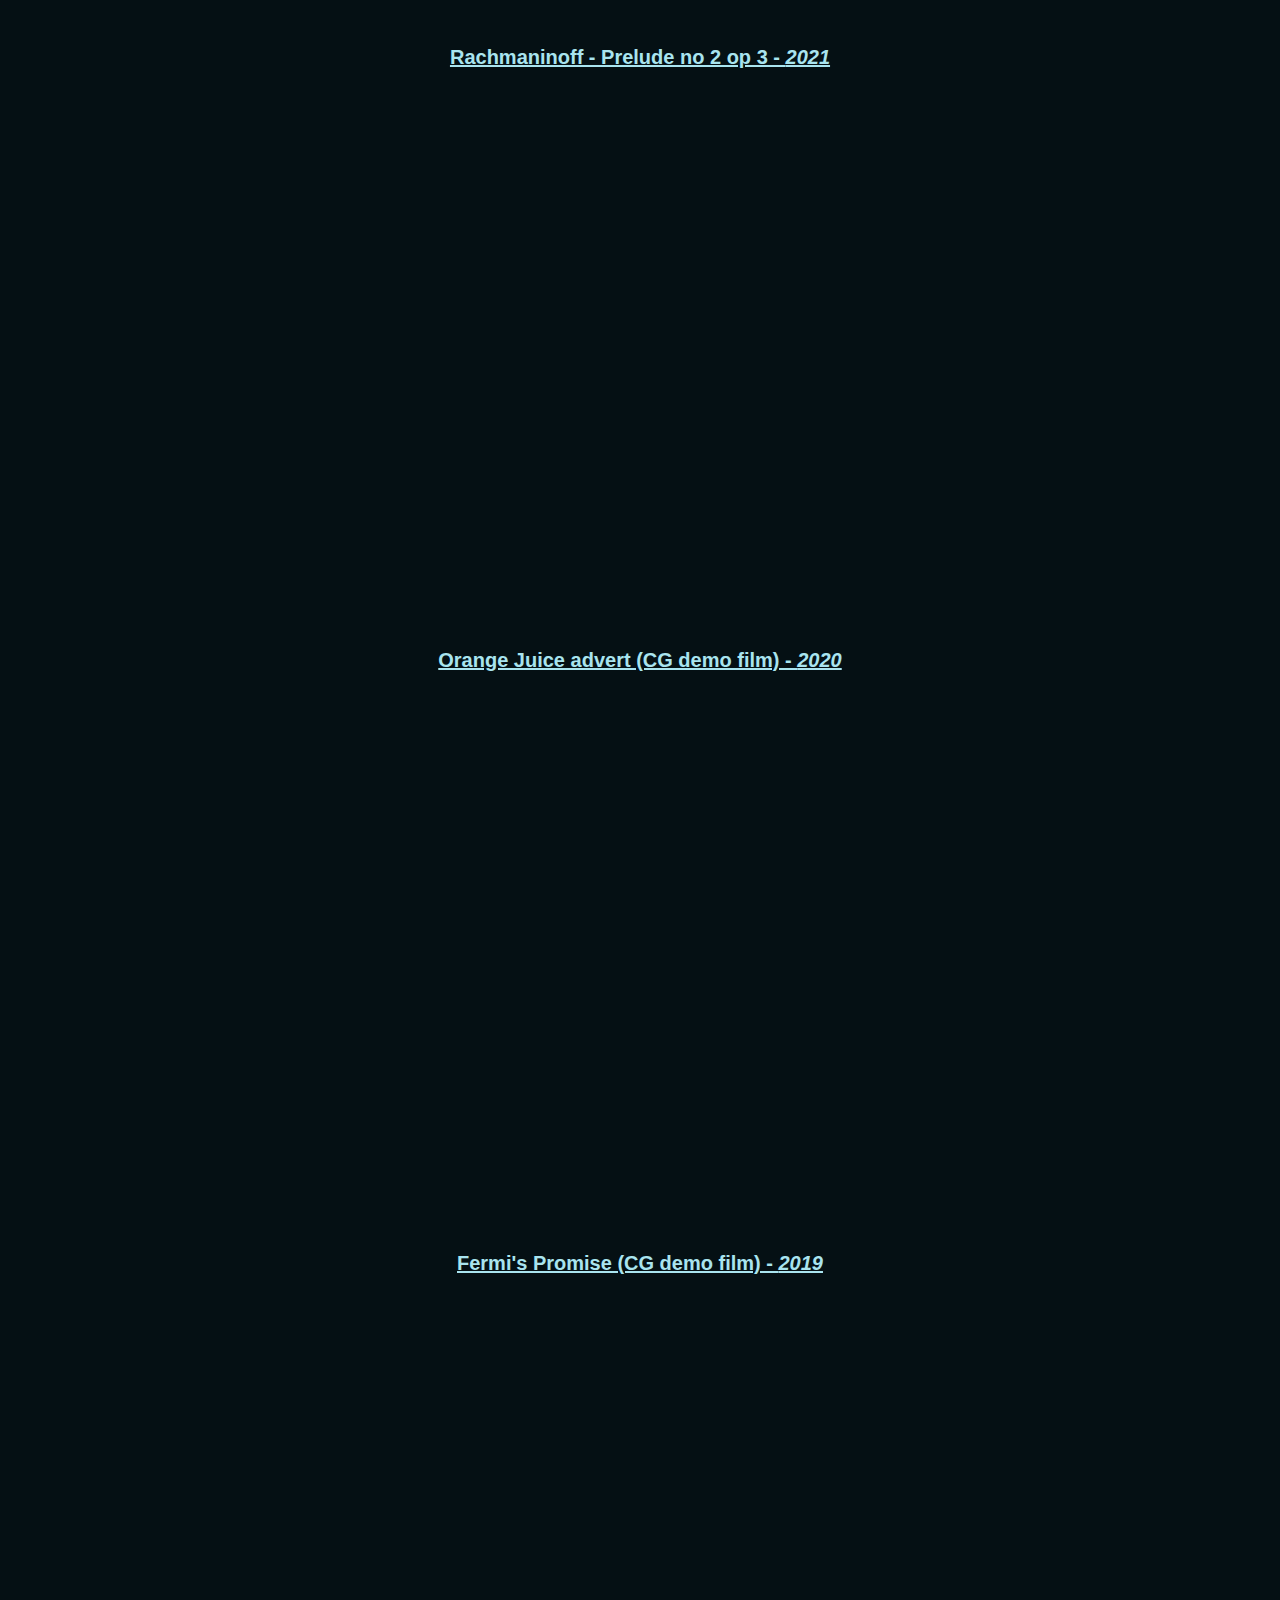
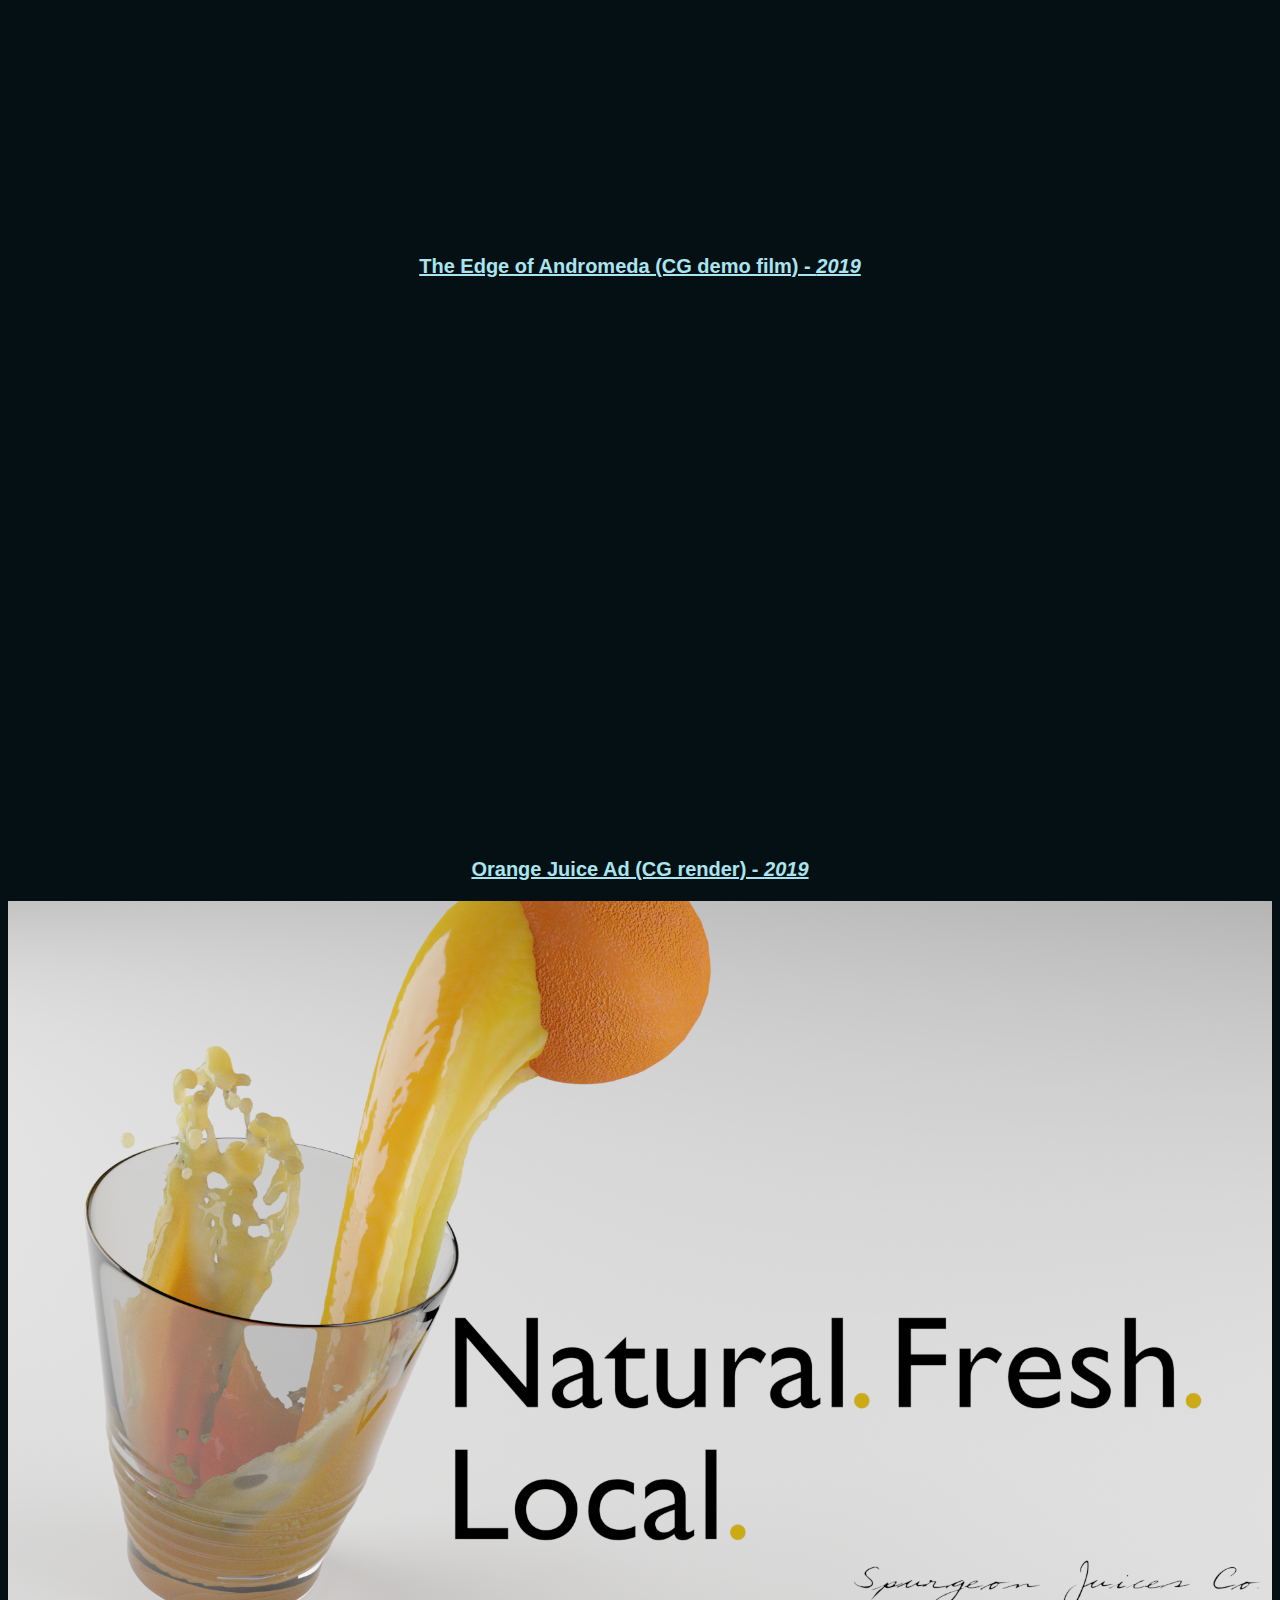
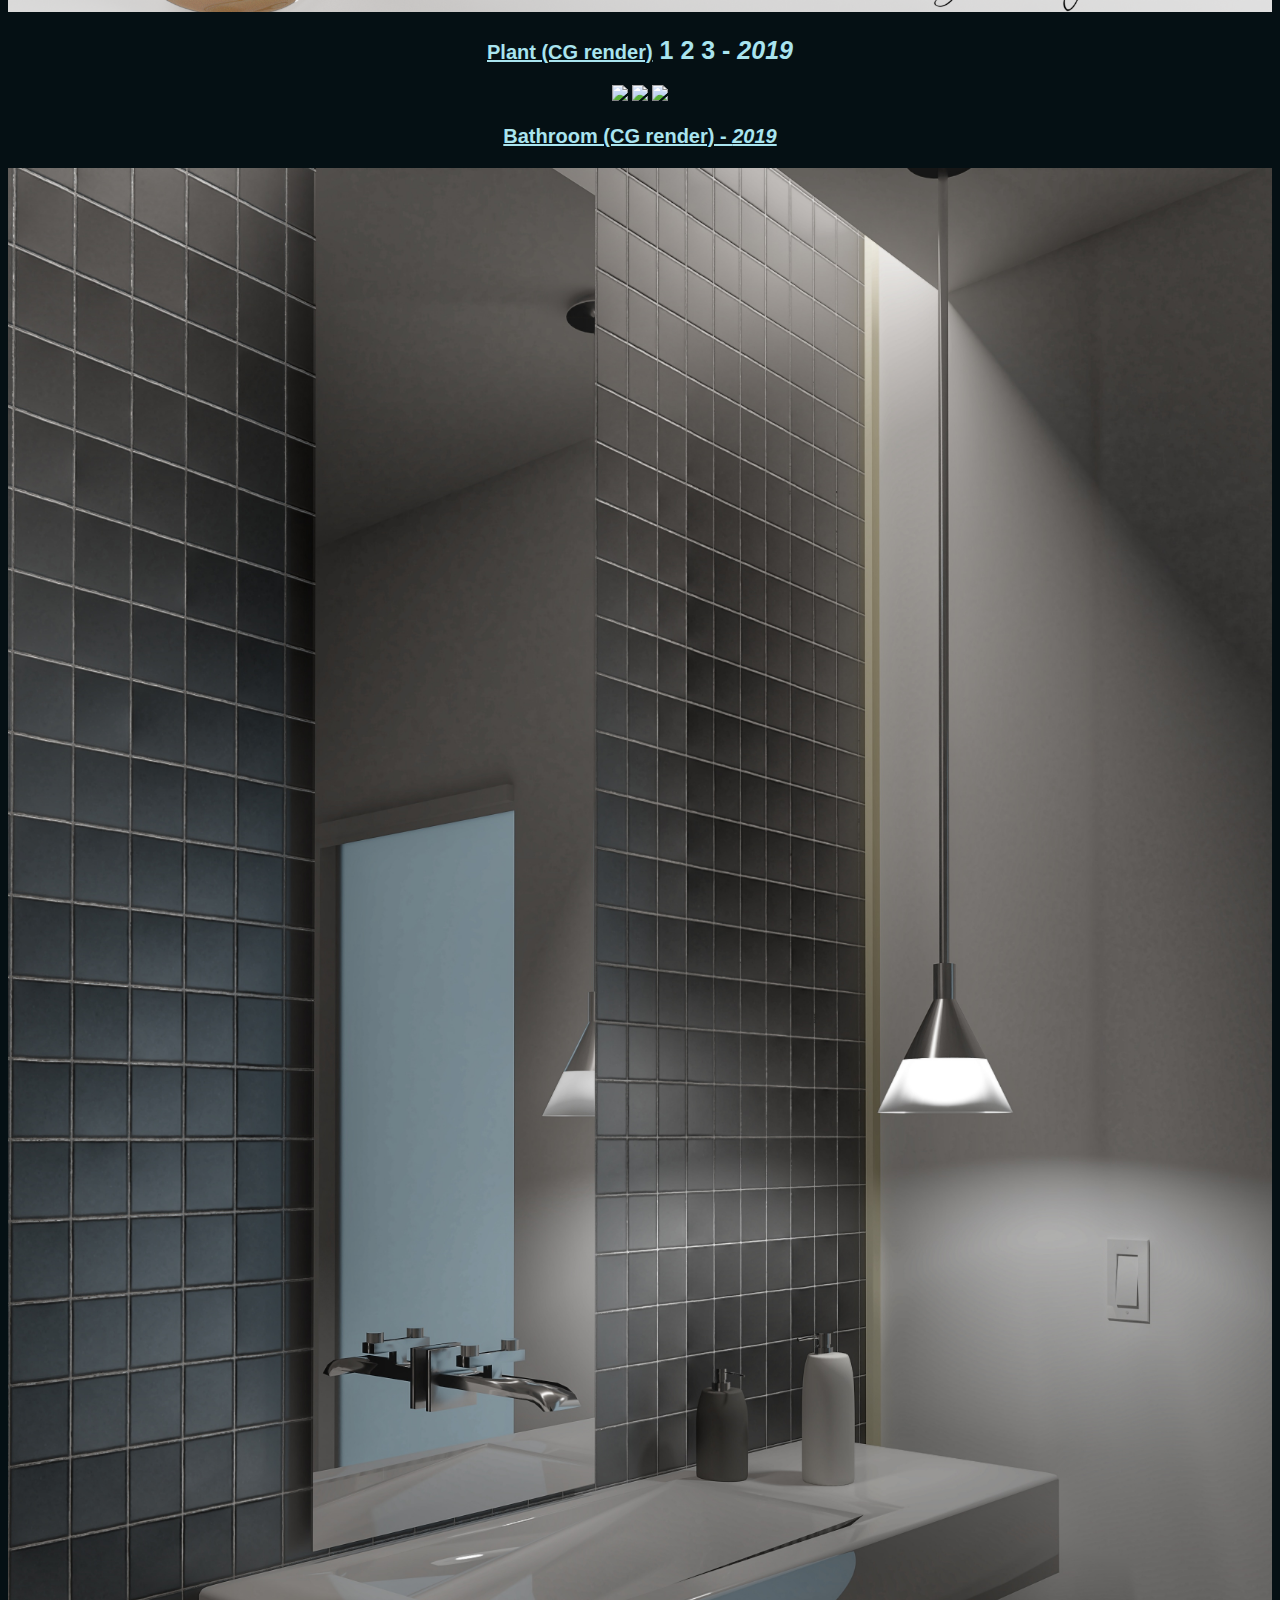
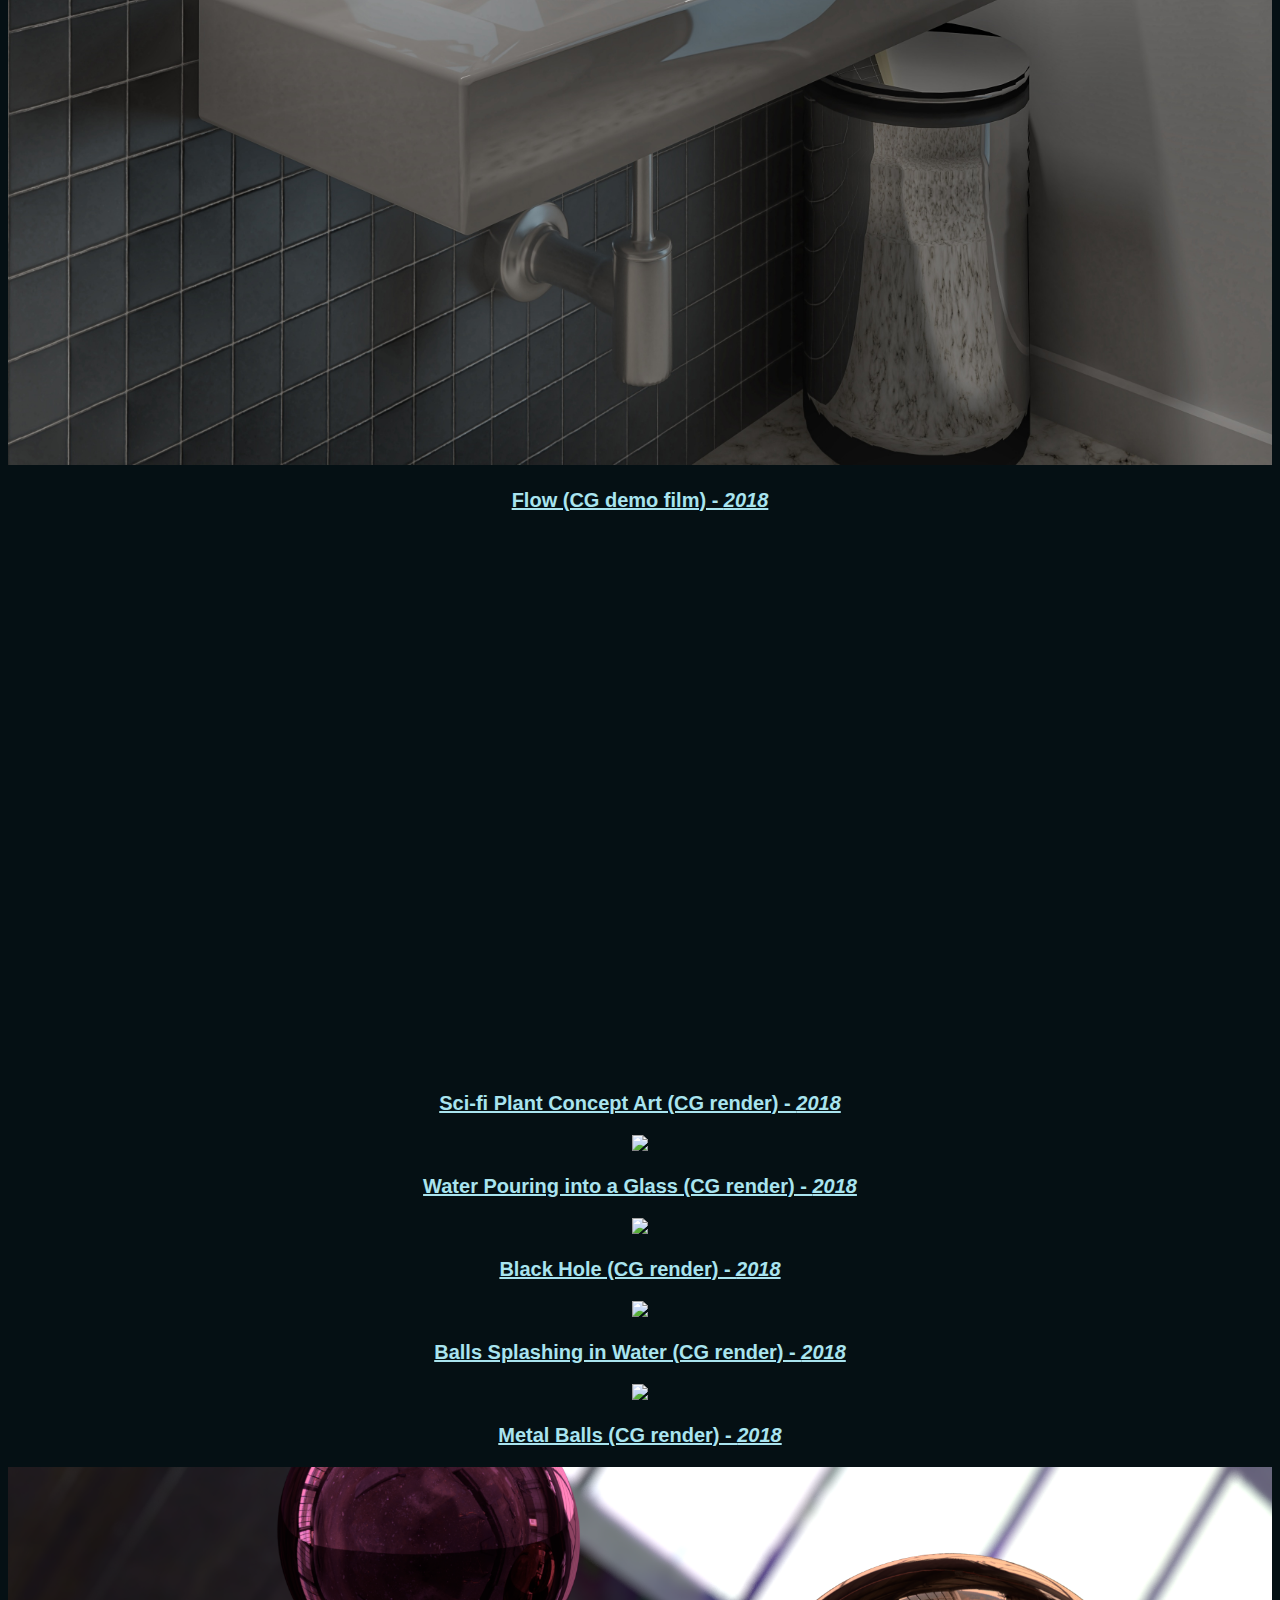
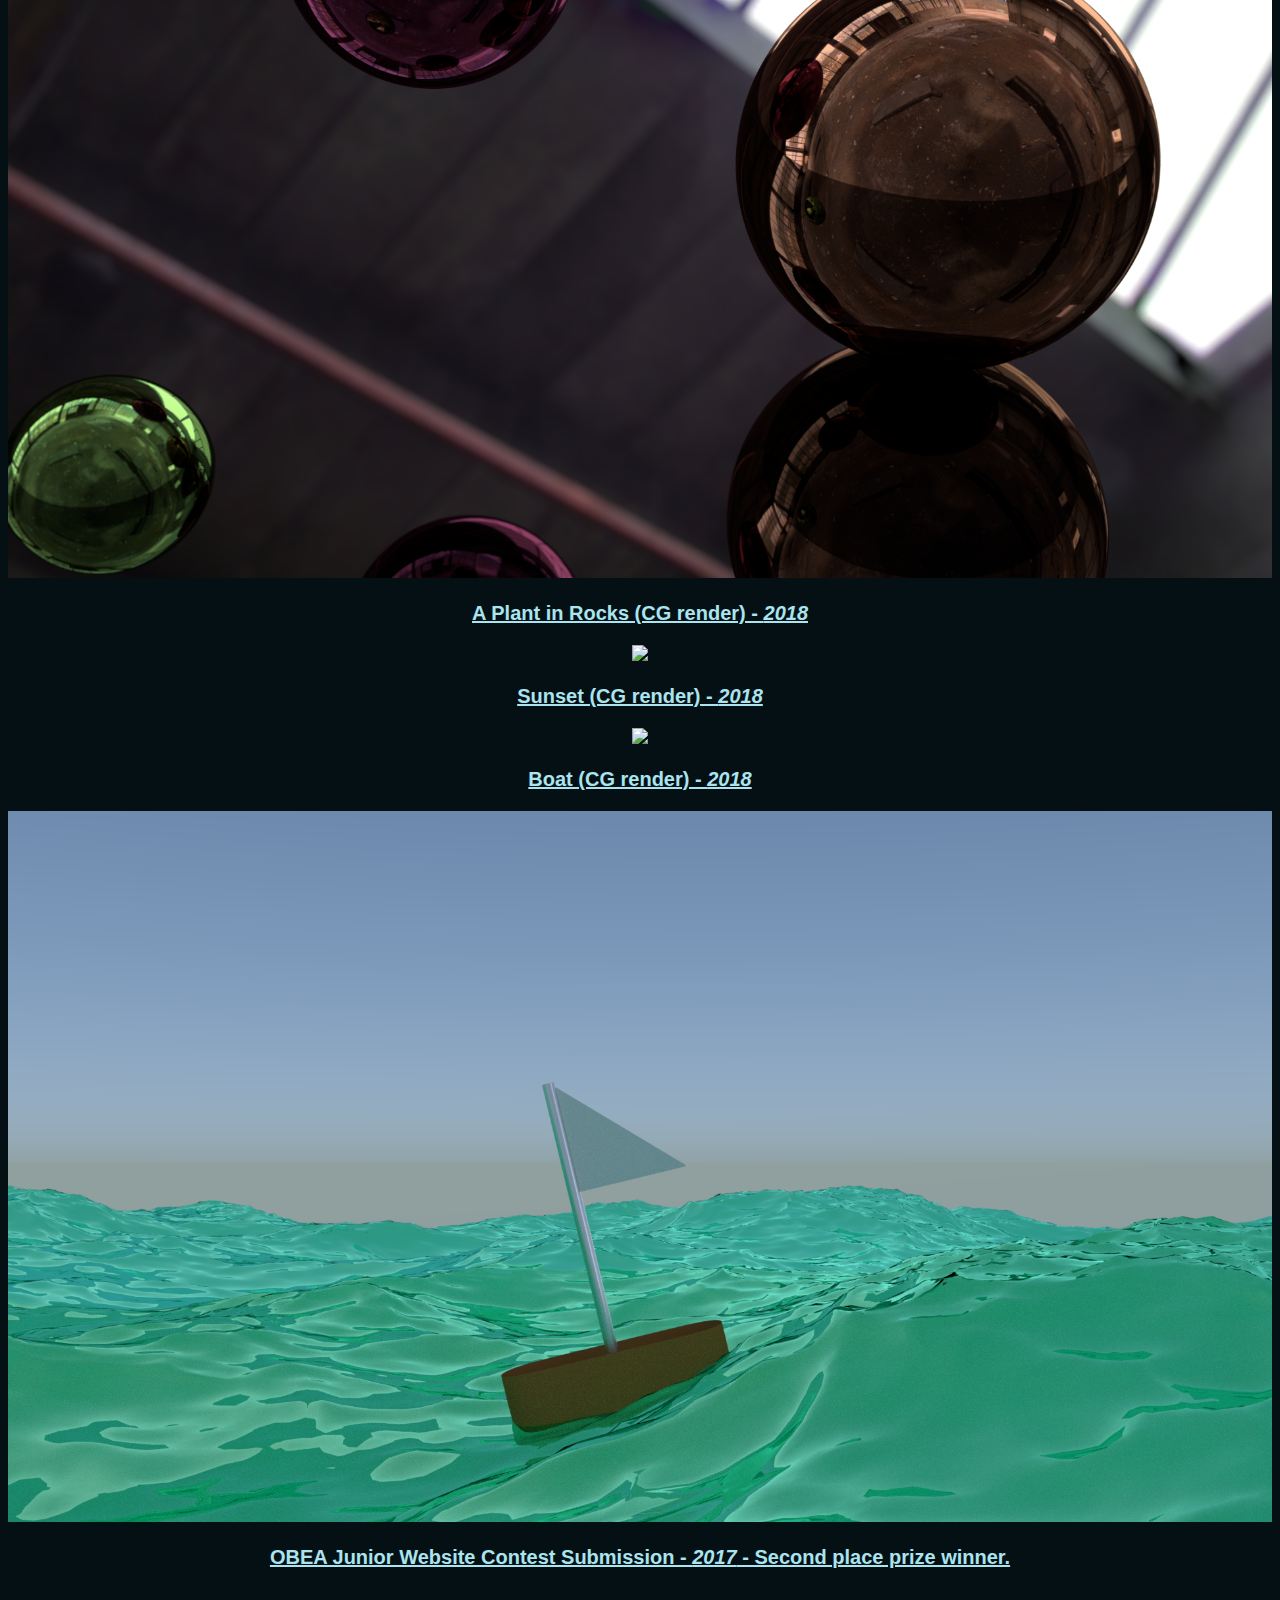
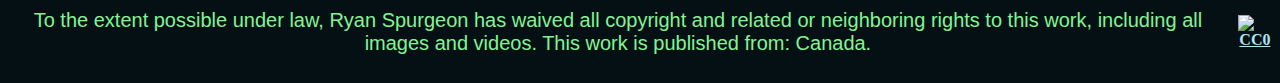
==== commit e8d0b737: "Update CC0 notice to include all images and videos" ====
--- a/portfolio.html
+++ b/portfolio.html
@@ -195,7 +195,7 @@
   <footer style="display: flex; align-items: center; justify-content: center;">
     <p style="margin-right: 10px;">To the extent possible under law, Ryan Spurgeon has waived all copyright and related
       or
-      neighboring rights to this work.</p>
+      neighboring rights to this work, including all images and videos. This work is published from: Canada.</p>
     <a href="http://creativecommons.org/publicdomain/zero/1.0/">
       <img src="https://licensebuttons.net/p/zero/1.0/88x31.png" alt="CC0" style="height: 30px; width: auto;" />
     </a>
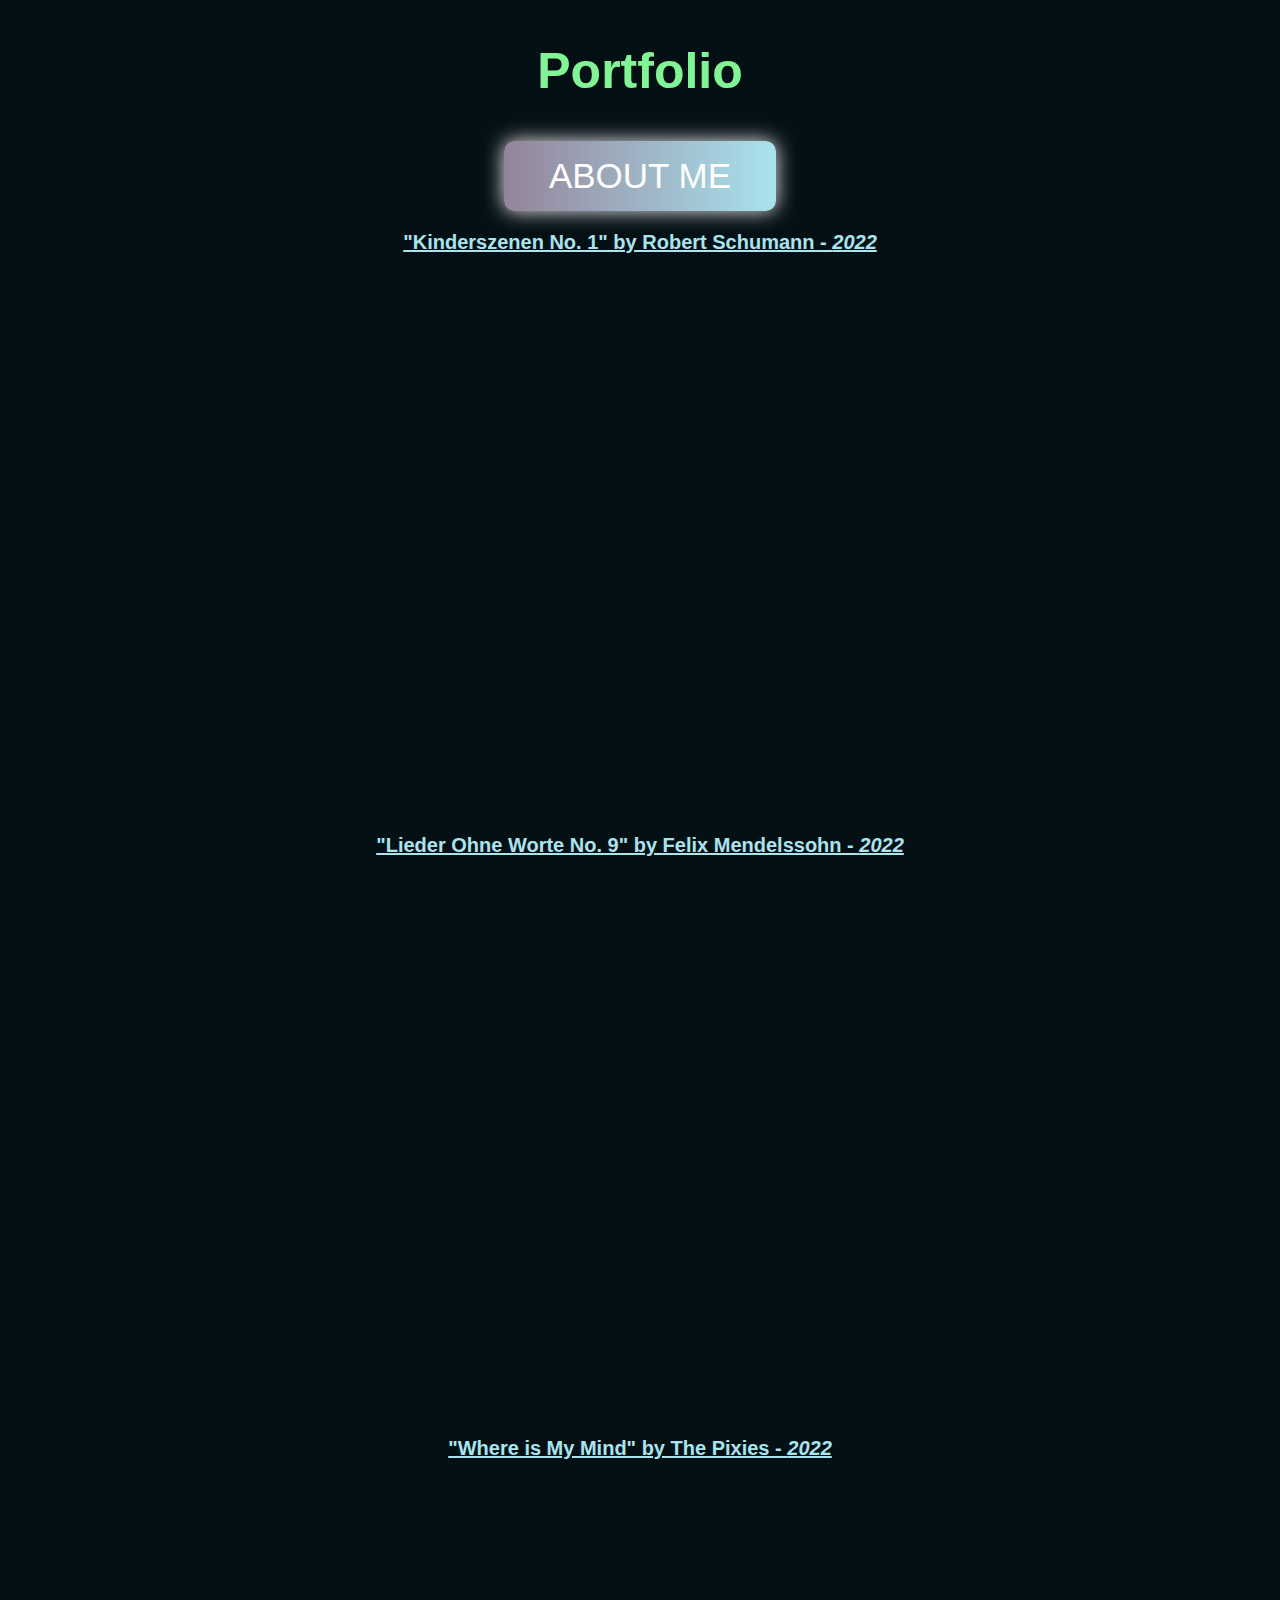
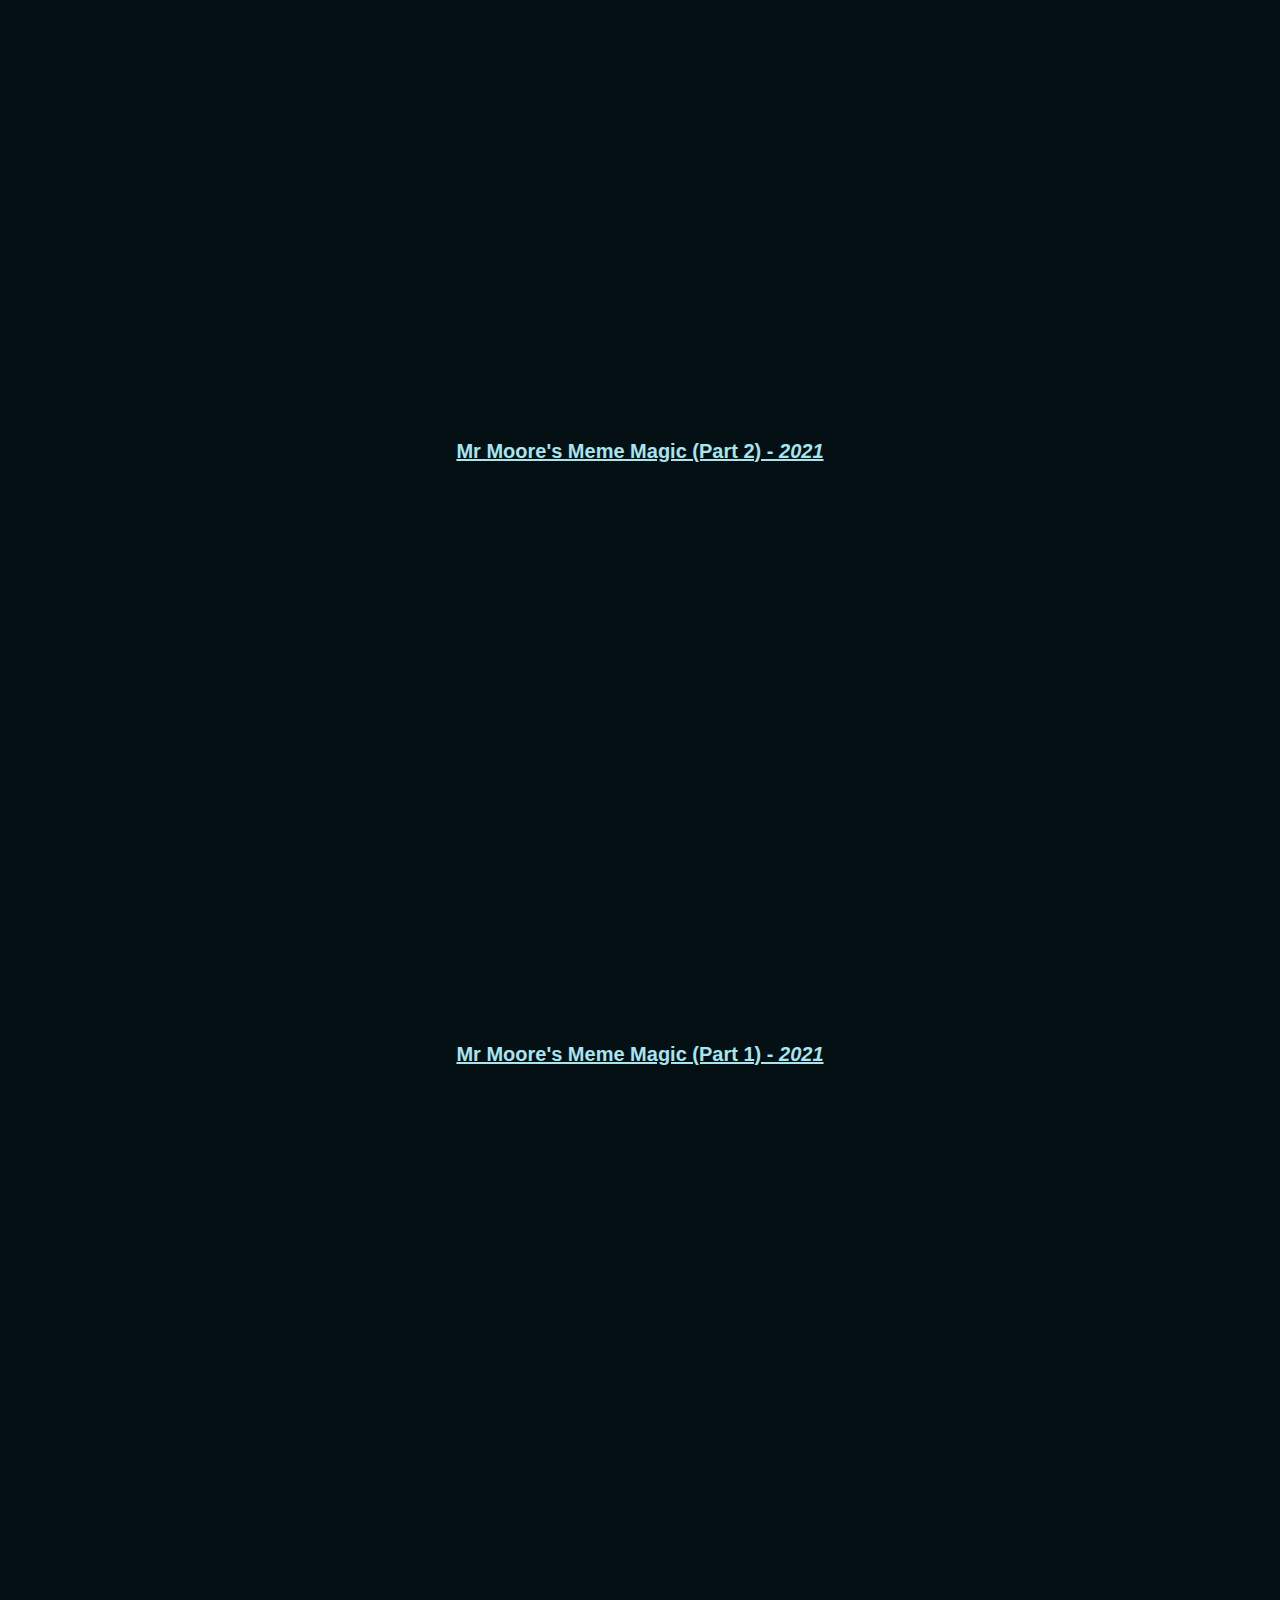
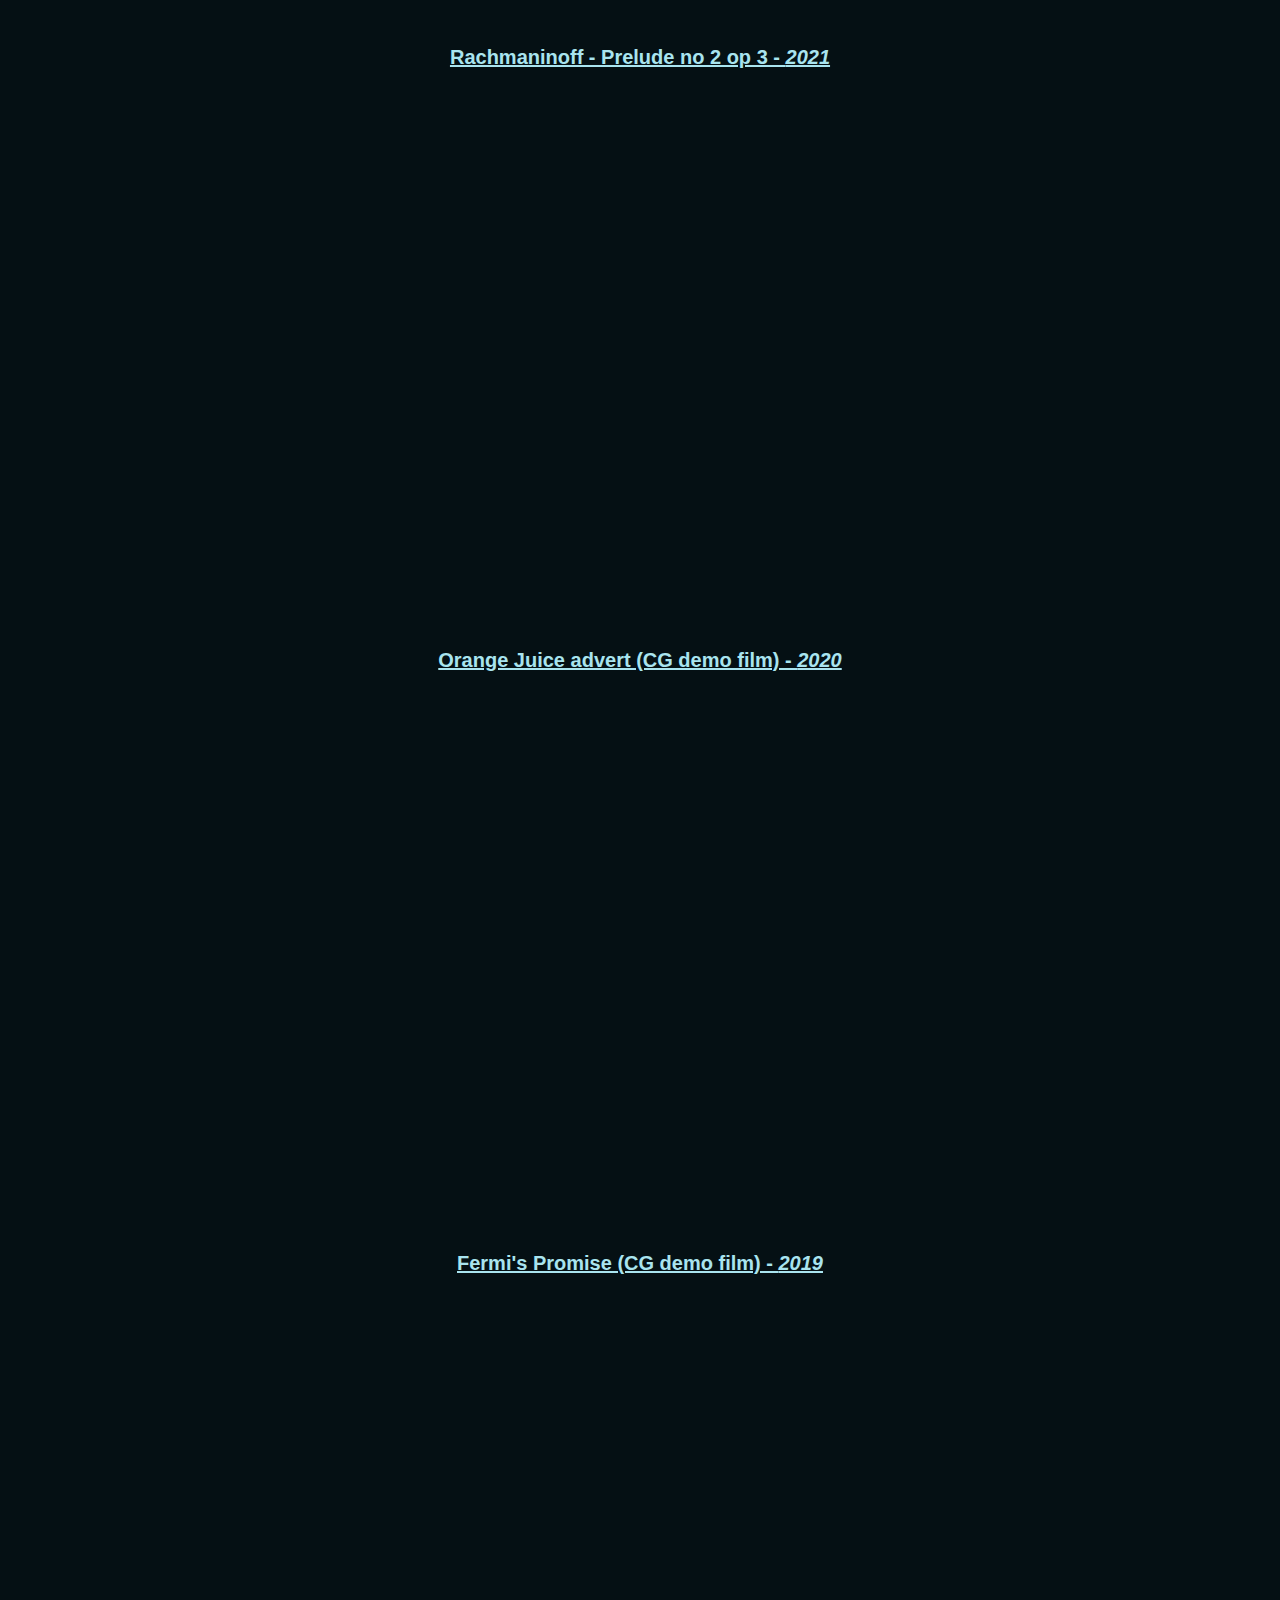
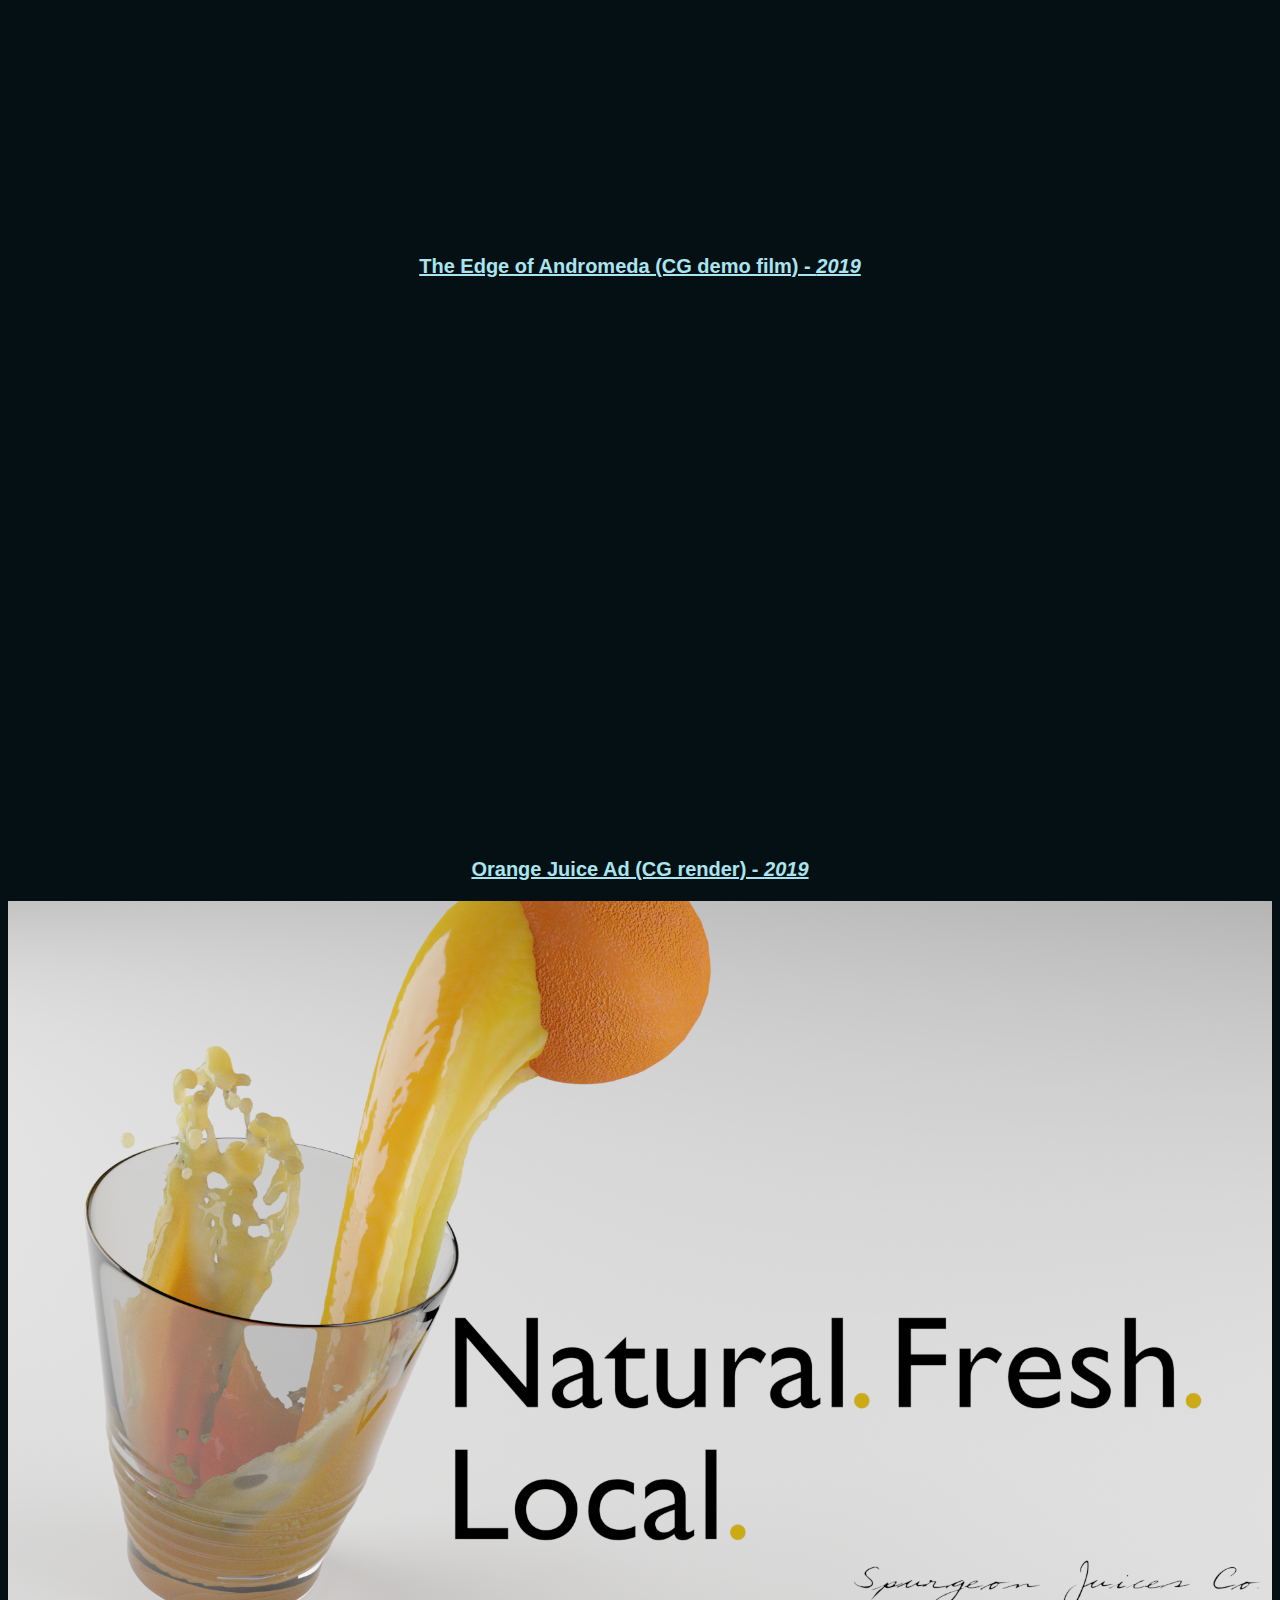
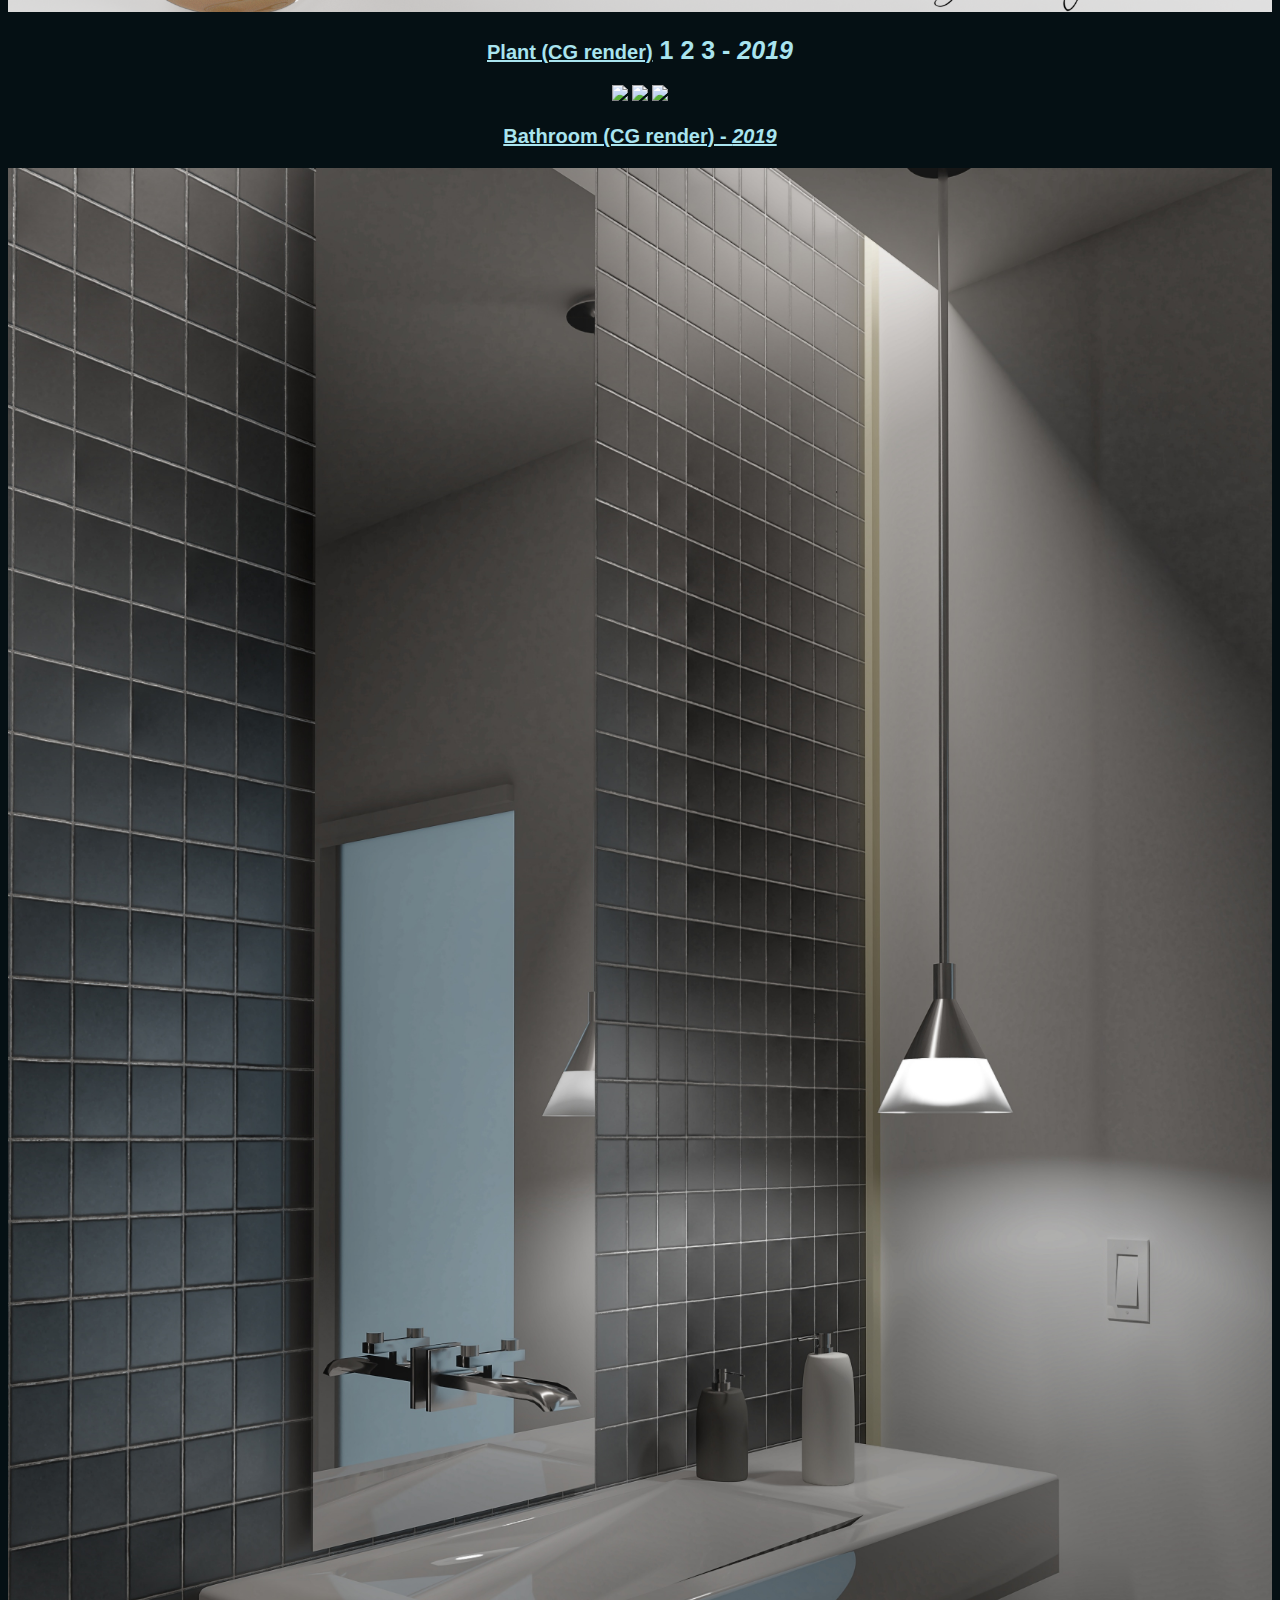
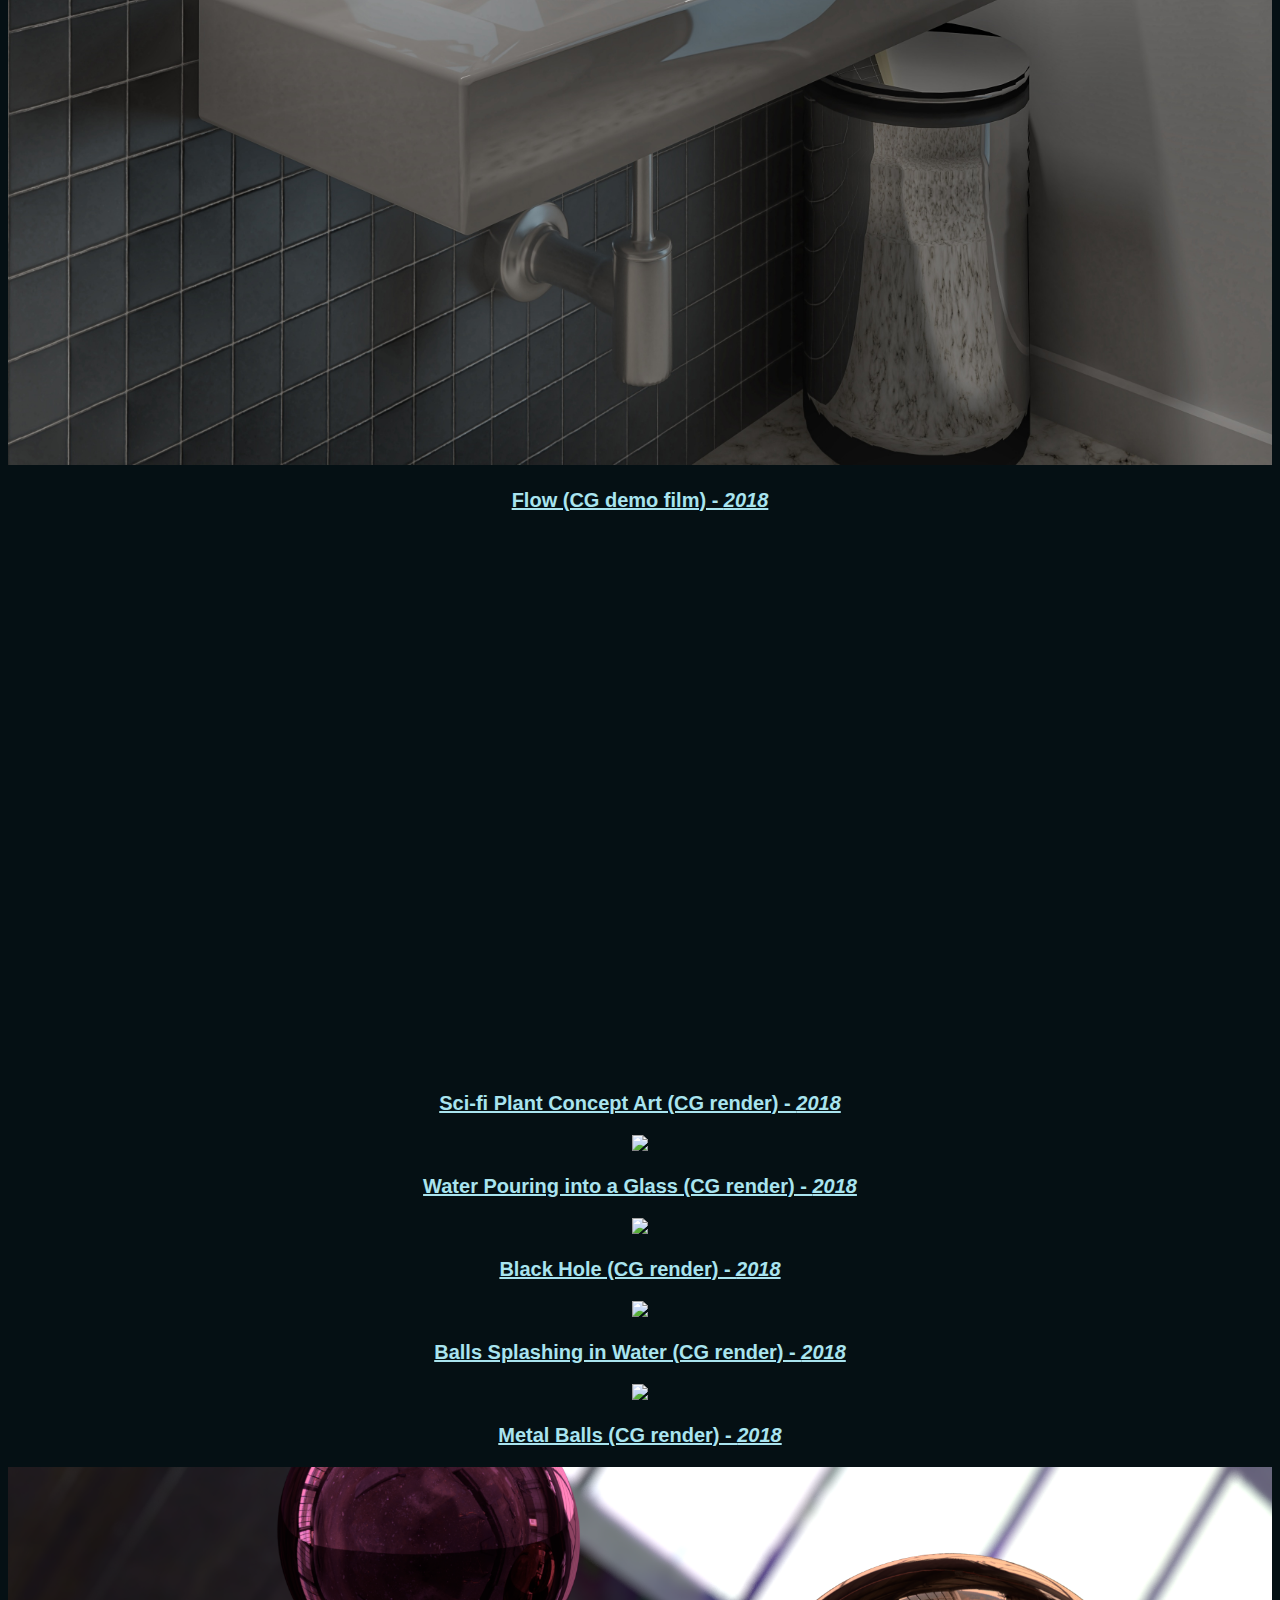
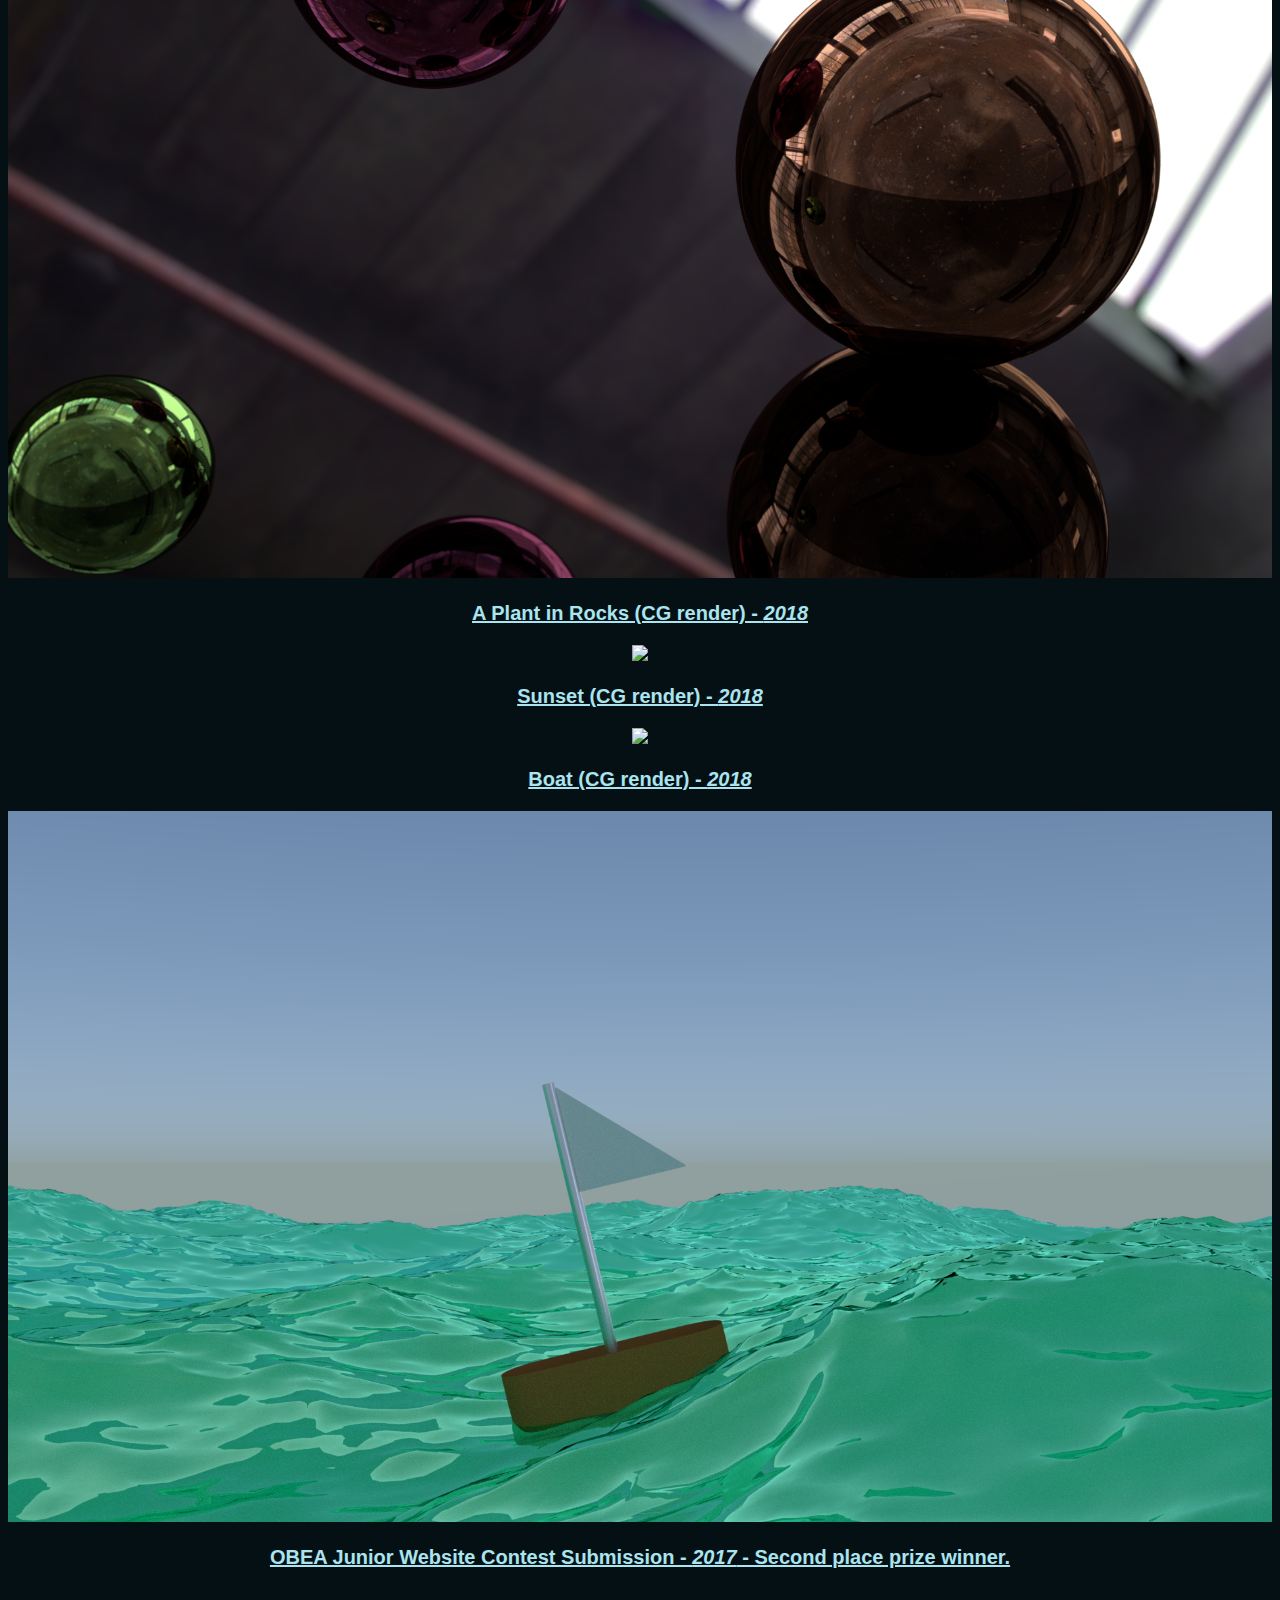
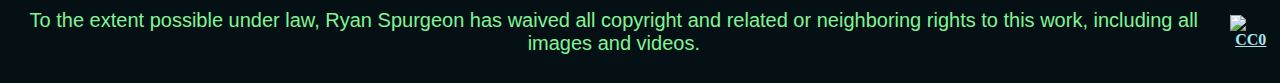
==== commit 171bbbda: "Update CC0 notice to remove publication location" ====
--- a/portfolio.html
+++ b/portfolio.html
@@ -195,7 +195,7 @@
   <footer style="display: flex; align-items: center; justify-content: center;">
     <p style="margin-right: 10px;">To the extent possible under law, Ryan Spurgeon has waived all copyright and related
       or
-      neighboring rights to this work, including all images and videos. This work is published from: Canada.</p>
+      neighboring rights to this work, including all images and videos.</p>
     <a href="http://creativecommons.org/publicdomain/zero/1.0/">
       <img src="https://licensebuttons.net/p/zero/1.0/88x31.png" alt="CC0" style="height: 30px; width: auto;" />
     </a>
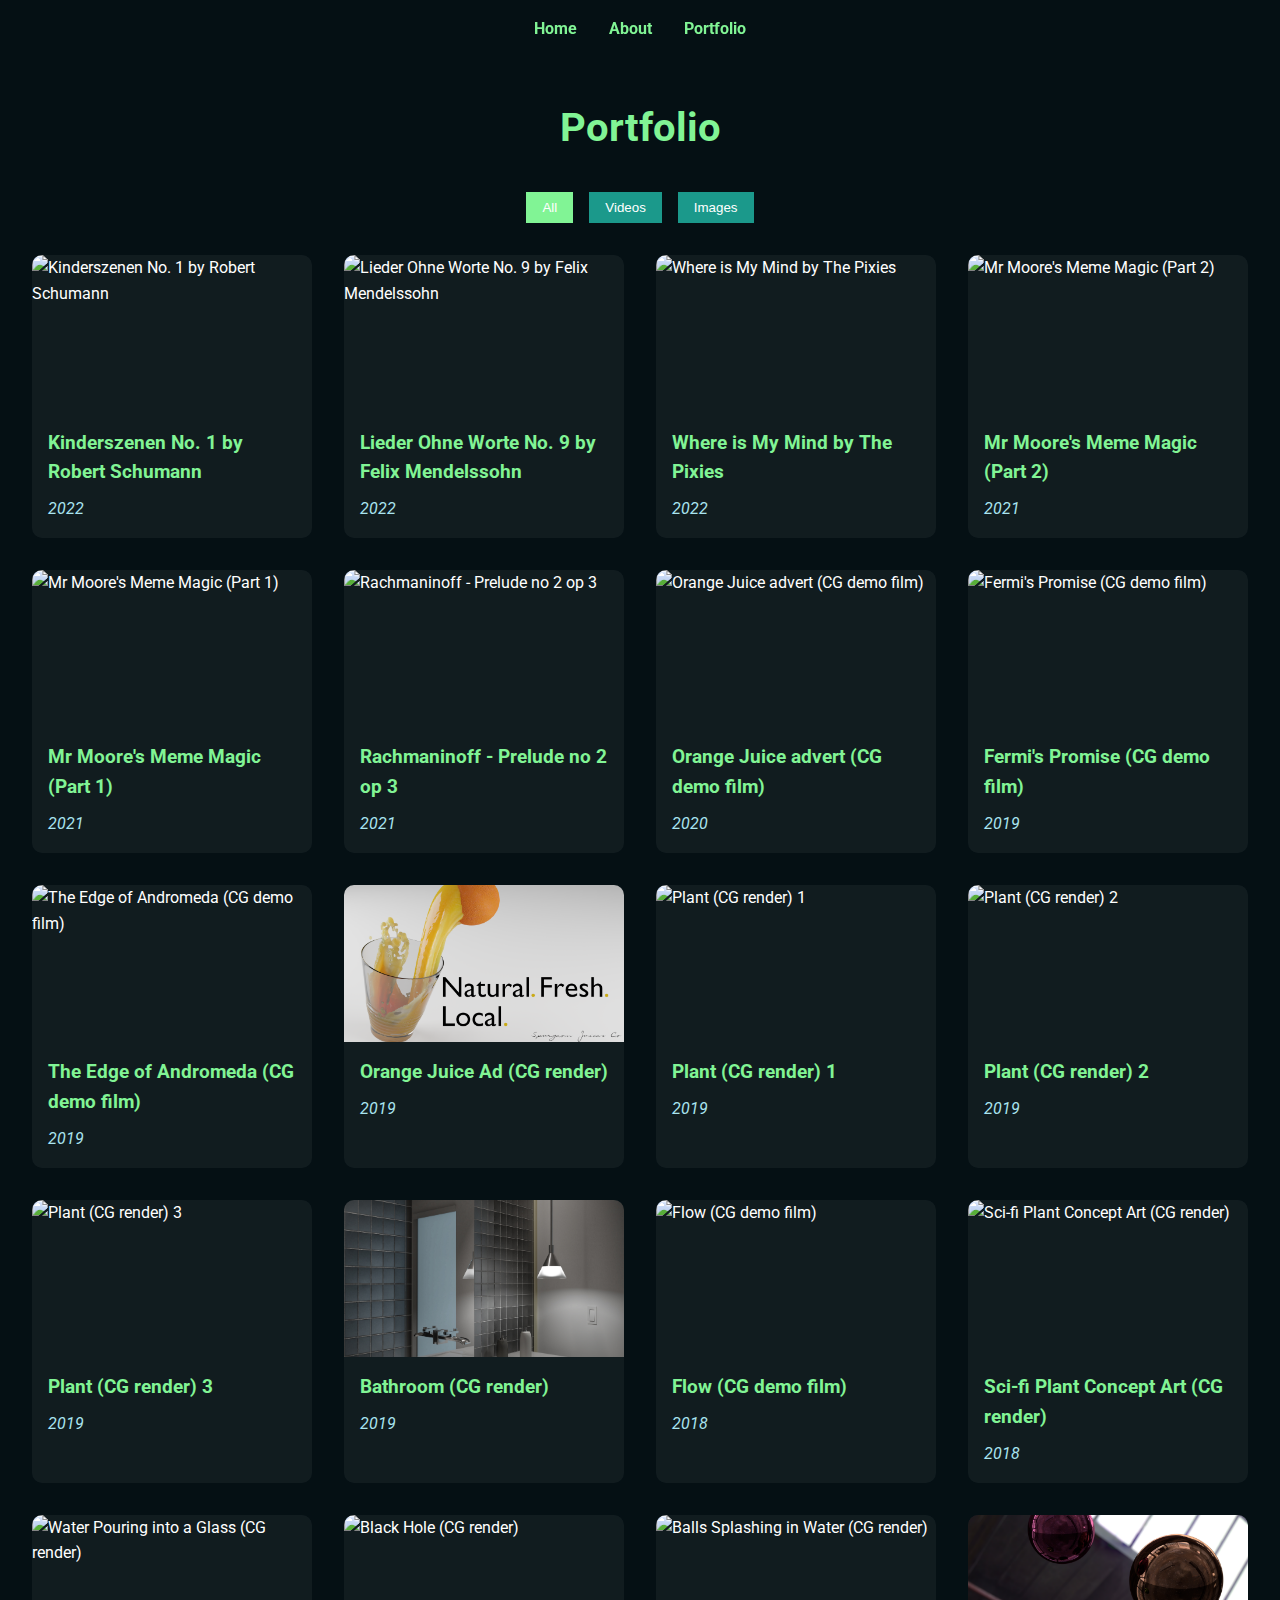
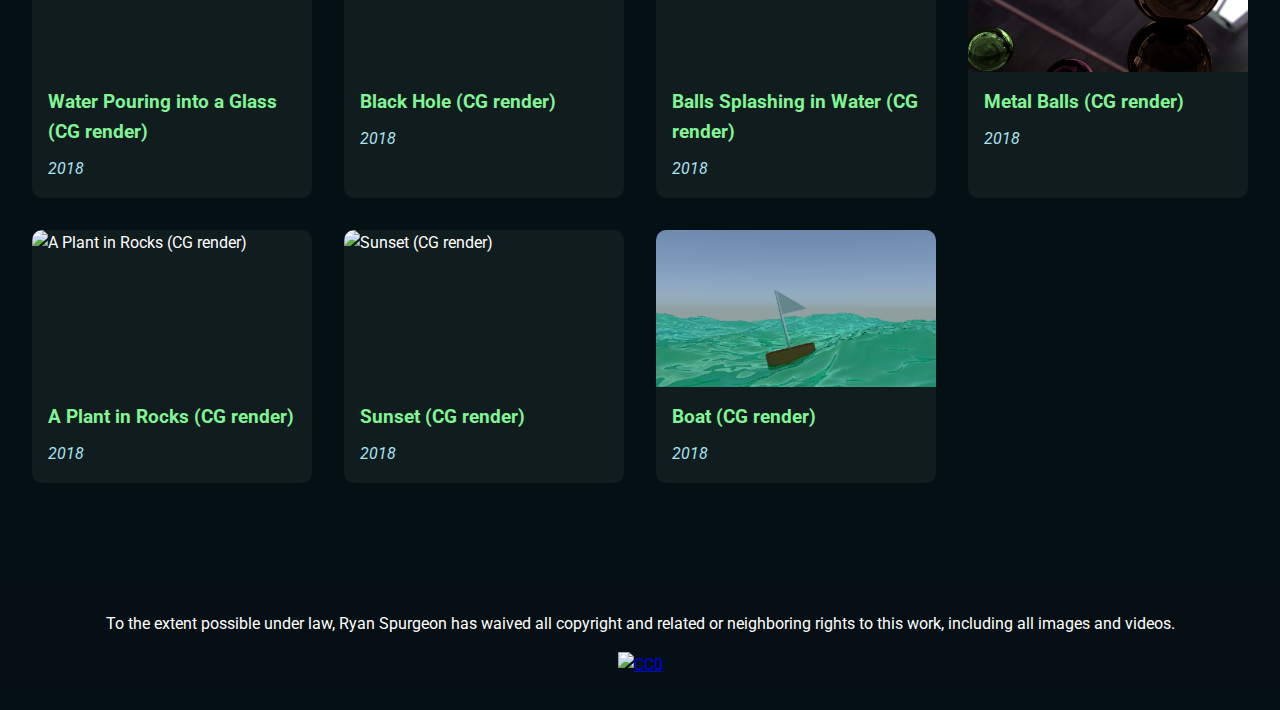
==== commit e4456827: "Update site design (major overhaul)" ====
--- a/portfolio.html
+++ b/portfolio.html
@@ -1,222 +1,49 @@
 <!DOCTYPE html>
-
-<html>
+<html lang="en">
 
 <head>
+  <meta charset="UTF-8">
+  <meta name="viewport" content="width=device-width, initial-scale=1.0">
+  <link rel="stylesheet" href="https://fonts.googleapis.com/css?family=Roboto:400,700&display=swap">
+  <link rel="stylesheet" href="./style.css">
   <title>Portfolio | Ryan Spurgeon</title>
-  <meta name="viewport" content="width=device-width, initial-scale=1" />
-  <link rel="stylesheet" href="./style.css" />
+  <script src="script.js" defer></script>
 </head>
 
-<body style>
-  <h2>Portfolio</h2>
-  <button onclick="window.location.href='index.html';" type="button" class="general-btn">
-    ABOUT ME
-  </button>
-  <div>
-    <article>
-      <p>
-        <a href="https://youtu.be/G1UuLzHcf3Q">"Kinderszenen No. 1" by Robert Schumann - <i>2022</i></a>
-      </p>
-      <div class="video-container">
-        <iframe frameborder="0" src="https://youtube.com/embed/G1UuLzHcf3Q">
-        </iframe>
+<body>
+  <header>
+    <nav>
+      <ul>
+        <li><a href="index.html#home">Home</a></li>
+        <li><a href="index.html#about">About</a></li>
+        <li><a href="#portfolio">Portfolio</a></li>
+      </ul>
+    </nav>
+  </header>
+
+  <main>
+    <section id="portfolio" class="portfolio">
+      <h1>Portfolio</h1>
+      <div class="portfolio-filter">
+        <button class="filter-btn active" data-filter="all">All</button>
+        <button class="filter-btn" data-filter="video">Videos</button>
+        <button class="filter-btn" data-filter="image">Images</button>
       </div>
-    </article>
-    <article>
-      <p>
-        <a href="https://youtu.be/OWuOxtF7M-8">"Lieder Ohne Worte No. 9" by Felix Mendelssohn - <i>2022</i></a>
-      </p>
-      <div class="video-container">
-        <iframe frameborder="0" src="https://youtube.com/embed/OWuOxtF7M-8">
-        </iframe>
+      <div class="portfolio-grid">
+        <!-- portfolio items -->
       </div>
-    </article>
-    <article>
-      <p>
-        <a href="https://youtu.be/zTA1GIYrMXc">"Where is My Mind" by The Pixies - <i>2022</i></a>
-      </p>
-      <div class="video-container">
-        <iframe frameborder="0" src="https://youtube.com/embed/zTA1GIYrMXc">
-        </iframe>
-      </div>
-    </article>
-    <article>
-      <p>
-        <a href="https://youtu.be/OyddIJCafRc">Mr Moore's Meme Magic (Part 2) - <i>2021</i></a>
-      </p>
-      <div class="video-container">
-        <iframe frameborder="0" src="https://youtube.com/embed/OyddIJCafRc">
-        </iframe>
-      </div>
-    </article>
-    <article>
-      <p>
-        <a href="https://youtu.be/7X0S1sfkMXE">Mr Moore's Meme Magic (Part 1) - <i>2021</i></a>
-      </p>
-      <div class="video-container">
-        <iframe frameborder="0" src="https://youtube.com/embed/7X0S1sfkMXE">
-        </iframe>
-      </div>
-    </article>
-    <article>
-      <p>
-        <a href="https://youtu.be/hNH1KThNgKY">Rachmaninoff - Prelude no 2 op 3 - <i>2021</i></a>
-      </p>
-      <div class="video-container">
-        <iframe frameborder="0" src="https://youtube.com/embed/hNH1KThNgKY">
-        </iframe>
-      </div>
-    </article>
-    <article>
-      <p>
-        <a href="https://youtu.be/pVvFlTVmRbU">Orange Juice advert (CG demo film) - <i>2020</i></a>
-      </p>
-      <div class="video-container">
-        <iframe frameborder="0" src="https://youtube.com/embed/pVvFlTVmRbU">
-        </iframe>
-      </div>
-    </article>
-    <article>
-      <p>
-        <a href="https://youtu.be/69781gBoQQk">Fermi's Promise (CG demo film) - <i>2019</i></a>
-      </p>
-      <div class="video-container">
-        <iframe frameborder="0" src="https://youtube.com/embed/69781gBoQQk">
-        </iframe>
-      </div>
-    </article>
-    <article>
-      <p>
-        <a href="https://youtu.be/HlMNmPMCl6o">The Edge of Andromeda (CG demo film) - <i>2019</i></a>
-      </p>
-      <div class="video-container">
-        <iframe frameborder="0" src="https://youtube.com/embed/HlMNmPMCl6o">
-        </iframe>
-      </div>
-    </article>
-    <article>
-      <p>
-        <a href="portfolio/Orange juice ad.png">Orange Juice Ad (CG render) - <i>2019</i></a>
-      </p>
-      <img src="portfolio/Orange juice ad.png" />
-    </article>
-    <article>
-      <p>
-        <a href="portfolio/Plant 1.png">Plant (CG render)</a><a style="text-decoration: none; font-size: 25px;"
-          href="portfolio/Plant 1.png">
-          1 </a><a style="text-decoration: none; font-size: 25px;" href="portfolio/Plant 2.png">
-          2 </a><a style="text-decoration: none; font-size: 25px;" href="portfolio/Plant 3.png">
-          3 - <i>2019</i></a>
-      </p>
-      <img src="portfolio/Plant 1.png" />
-      <img src="portfolio/Plant 2.png" />
-      <img src="portfolio/Plant 3.png" />
-    </article>
-    <article>
-      <p>
-        <a href="portfolio/Bathroom.jpeg">Bathroom (CG render) -
-          <i>2019</i></a>
-      </p>
-      <img src="portfolio/Bathroom.jpeg" />
-    </article>
-    <article>
-      <p>
-        <a href="https://youtu.be/_qf_OcW1F9s">Flow (CG demo film) -
-          <i>2018</i></a>
-      </p>
-      <div class="video-container">
-        <iframe frameborder="0" src="https://youtube.com/embed/_qf_OcW1F9s">
-        </iframe>
-      </div>
-    </article>
-    <article>
-      <p>
-        <a href="portfolio/planet concept.png">Sci-fi Plant Concept Art (CG render)
-          - <i>2018</i></a>
-      </p>
-      <img src="portfolio/planet concept.png" />
-    </article>
-    <article>
-      <p>
-        <a href="portfolio/Water Glass Pouring.png">Water Pouring into a Glass (CG render)
-          - <i>2018</i></a>
-      </p>
-      <img src="portfolio/Water Glass Pouring.png" />
-    </article>
-    <article>
-      <p>
-        <a href="portfolio/Black Hole.png">Black Hole (CG render) -
-          <i>2018</i></a>
-      </p>
-      <img src="portfolio/Black Hole.png" />
-    </article>
-    <article>
-      <p>
-        <a href="portfolio/Balls splash.png">Balls Splashing in Water (CG render)
-          - <i>2018</i></a>
-      </p>
-      <img src="portfolio/Balls splash.png" />
-    </article>
-    <article>
-      <p>
-        <a href="portfolio/Metal Balls.png">Metal Balls (CG render) -
-          <i>2018</i></a>
-      </p>
-      <img src="portfolio/Metal Balls.png" />
-    </article>
-    <article>
-      <p>
-        <a href="portfolio/Plant in rocks.jpg">A Plant in Rocks (CG render)
-          - <i>2018</i></a>
-      </p>
-      <img src="portfolio/Plant in rocks.jpg" />
-    </article>
-    <article>
-      <p>
-        <a href="portfolio/Sunset.png">Sunset (CG render) - <i>2018</i>
-      </p></a>
-      <img src="portfolio/Sunset.png" />
-    </article>
-    <article>
-      <p><a href="portfolio/Boat.png">Boat (CG render) - <i>2018</i></a></p>
-      <img src="portfolio/Boat.png" />
-    </article>
-    <article>
-      <p>
-        <a href="https://sites.google.com/ocdsb.ca/identity/home">OBEA Junior Website Contest Submission
-          - <i>2017</i> - Second place prize winner.</a>
-      </p>
-    </article>
-  </div>
-  <button onclick="scrollToTop()" id="scroll-btn" title="Go to top">
-    Top
-  </button>
-  <footer style="display: flex; align-items: center; justify-content: center;">
-    <p style="margin-right: 10px;">To the extent possible under law, Ryan Spurgeon has waived all copyright and related
-      or
-      neighboring rights to this work, including all images and videos.</p>
+    </section>
+  </main>
+
+  <footer>
+    <p>To the extent possible under law, Ryan Spurgeon has waived all copyright and related or neighboring rights to
+      this work, including all images and videos.</p>
     <a href="http://creativecommons.org/publicdomain/zero/1.0/">
-      <img src="https://licensebuttons.net/p/zero/1.0/88x31.png" alt="CC0" style="height: 30px; width: auto;" />
+      <img src="https://licensebuttons.net/p/zero/1.0/88x31.png" alt="CC0" />
     </a>
   </footer>
+
+  <button id="scroll-btn" title="Go to top">↑</button>
 </body>
-<script>
-  window.onscroll = function () {
-    if (
-      document.body.scrollTop > 30 ||
-      document.documentElement.scrollTop > 30
-    ) {
-      document.getElementById("scroll-btn").style.display = "block";
-    } else {
-      document.getElementById("scroll-btn").style.display = "none";
-    }
-  };
-
-  function scrollToTop() {
-    document.body.scrollTop = 0;
-    document.documentElement.scrollTop = 0;
-  }
-</script>
 
 </html>--- a/style.css
+++ b/style.css
@@ -1,177 +1,306 @@
+:root {
+  --primary-color: #81f495;
+  --secondary-color: #1b998b;
+  --background-color: #051014;
+  --text-color: #ffffff;
+  --link-color: #a9e4ef;
+}
+
+* {
+  margin: 0;
+  padding: 0;
+  box-sizing: border-box;
+}
+
 body {
-  background-color: #051014;
+  font-family: 'Roboto', sans-serif;
+  background-color: var(--background-color);
+  color: var(--text-color);
+  line-height: 1.6;
+}
+
+header {
+  background-color: rgba(5, 16, 20, 0.8);
+  position: fixed;
+  width: 100%;
+  z-index: 1000;
+}
+
+nav ul {
+  display: flex;
+  justify-content: center;
+  list-style-type: none;
+  padding: 1rem 0;
+}
+
+nav ul li {
+  margin: 0 1rem;
+}
+
+nav ul li a {
+  color: var(--primary-color);
+  text-decoration: none;
+  font-weight: bold;
+  transition: color 0.3s ease;
+}
+
+nav ul li a:hover {
+  color: var(--link-color);
+}
+
+.banner {
+  height: 100vh;
+  display: flex;
+  align-items: center;
+  justify-content: center;
   text-align: center;
-}
-
-.text-box {
-  width: 350px;
-  background: none;
-  margin: 0 auto;
-  margin-left: auto;
-  margin-right: auto;
-  padding-bottom: 20px;
-  padding-top: 20px;
-}
-
-h2 {
-  color: #81f495;
-  font-size: 50px;
-  font-family: "Roboto", sans-serif;
-}
-
-.title-container {
+  background-color: var(--background-color);
+}
+
+.banner-content h1 {
+  font-size: 4rem;
+  color: var(--primary-color);
+  margin-bottom: 1rem;
+}
+
+.banner-content .subtitle {
+  font-size: 1.5rem;
+  color: var(--link-color);
+}
+
+.about {
+  padding: 4rem 2rem;
+  text-align: center;
+}
+
+.about h2 {
+  color: var(--primary-color);
+  font-size: 2.5rem;
+  margin-bottom: 1rem;
+}
+
+.cta-button {
+  display: inline-block;
+  background-color: var(--secondary-color);
+  color: var(--text-color);
+  padding: 0.8rem 1.5rem;
+  border-radius: 5px;
+  text-decoration: none;
+  font-weight: bold;
+  margin-top: 1rem;
+  transition: background-color 0.3s ease;
+}
+
+.cta-button:hover {
+  background-color: var(--primary-color);
+}
+
+.portfolio {
+  padding: 6rem 2rem 4rem;
+}
+
+.portfolio h1 {
+  text-align: center;
+  color: var(--primary-color);
+  font-size: 2.5rem;
+  margin-bottom: 2rem;
+}
+
+.portfolio-filter {
+  display: flex;
+  justify-content: center;
+  margin-bottom: 2rem;
+}
+
+.filter-btn {
+  background-color: var(--secondary-color);
+  color: var(--text-color);
+  border: none;
+  padding: 0.5rem 1rem;
+  margin: 0 0.5rem;
+  cursor: pointer;
+  transition: background-color 0.3s ease;
+}
+
+.filter-btn.active,
+.filter-btn:hover {
+  background-color: var(--primary-color);
+}
+
+.portfolio-grid {
+  display: grid;
+  grid-template-columns: repeat(auto-fit, minmax(250px, 1fr));
+  gap: 2rem;
+}
+
+.portfolio-item {
+  background-color: rgba(255, 255, 255, 0.05);
+  border-radius: 10px;
+  overflow: hidden;
+  transition: transform 0.3s ease;
+  cursor: pointer;
+}
+
+.portfolio-item:hover {
+  transform: translateY(-5px);
+}
+
+.portfolio-item-preview {
   position: relative;
-  height: max-content;
-}
-
-img {
-  width: 100%;
-  height: auto;
-}
-
-#title {
-  color: #81f495;
-  font-family: "Roboto", sans-serif;
-  font-size: 80px;
-}
-
-.footer {
-  font-size: 12px;
-  padding-top: 100px;
-}
-
-p {
-  color: #81f495;
-  font-size: 20px;
-  font-family: "Roboto", sans-serif;
-}
-
-a {
-  color: #a9e4ef;
-  text-decoration: underline;
-  font-weight: bold;
-}
-
-.general-btn {
-  color: #1b998b;
-  border: 1px solid #1b998b;
-  background: none;
-  font-size: 35px;
-  font-family: "Roboto", sans-serif;
-  cursor: pointer;
-  margin: 0 auto;
-  margin-left: auto;
-  margin-right: auto;
-}
-
-.general-btn {
-  background-image: linear-gradient(to right,
-      #94849b 0%,
-      #a9e4ef 51%,
-      #94849b 100%);
-}
-
-.general-btn {
-  padding: 15px 45px;
-  text-align: center;
-  text-transform: uppercase;
-  transition: 0.5s;
-  background-size: 200% auto;
-  color: white;
-  box-shadow: 0 0 20px #eee;
-  border-radius: 10px;
-  display: block;
-  border: none;
-}
-
-.general-btn:hover {
-  background-position: right center;
-  color: #fff;
-  text-decoration: none;
-}
-
-.general-btn:hover {
-  color: white;
-  background-color: #1b998b;
-  box-shadow: 0 5px 15px rgba(232, 49, 81, 0.4);
-}
-
-span {
-  border-right: 0.05em solid;
-  animation: caret 1s steps(1) infinite;
+  overflow: hidden;
+  padding-bottom: 56.25%;
+  /* 16:9 aspect ratio */
+}
+
+.portfolio-item-preview img {
+  position: absolute;
+  top: 0;
+  left: 0;
+  width: 100%;
+  height: 100%;
+  object-fit: cover;
+}
+
+.portfolio-item-info {
+  padding: 1rem;
+}
+
+.portfolio-item h3 {
+  color: var(--primary-color);
+  margin-bottom: 0.5rem;
+}
+
+.portfolio-item .date {
+  color: var(--link-color);
+  font-style: italic;
+}
+
+.expanded-content {
+  max-height: 0;
+  overflow: hidden;
+  transition: max-height 0.3s ease-out;
+}
+
+.portfolio-item.expanded .expanded-content {
+  max-height: 1000px;
+  /* Adjust this value as needed */
 }
 
 .video-container {
   position: relative;
-  padding-bottom: min(540px, 56.25%);
+  padding-bottom: 56.25%;
   height: 0;
-  overflow: auto;
-  display: block;
-  margin: 0 auto;
-  margin-left: auto;
-  margin-right: auto;
-}
-
-.video-container iframe,
-.video-container object,
-.video-container embed {
+  overflow: hidden;
+}
+
+.video-container iframe {
   position: absolute;
   top: 0;
+  left: 0;
   width: 100%;
   height: 100%;
-  max-width: 960px;
-  max-height: 540px;
-  display: block;
-}
-
-@keyframes caret {
-  50% {
-    border-color: transparent;
-  }
 }
 
 #scroll-btn {
-  color: #1b998b;
-  border: 1px solid #1b998b;
-  background: none;
-  font-family: "Roboto", sans-serif;
-  cursor: pointer;
+  display: none;
+  position: fixed;
   bottom: 20px;
-  position: fixed;
   right: 30px;
   z-index: 99;
-  font-size: 20px;
-}
-
-#scroll-btn {
-  background-image: linear-gradient(to right,
-      #94849b 0%,
-      #a9e4ef 51%,
-      #94849b 100%);
-}
-
-#scroll-btn {
-  margin: 10px;
-  padding: 15px 45px;
+  border: none;
+  outline: none;
+  background-color: var(--secondary-color);
+  color: var(--text-color);
+  cursor: pointer;
+  padding: 15px;
+  border-radius: 50%;
+  font-size: 18px;
+  transition: background-color 0.3s ease;
+}
+
+#scroll-btn:hover {
+  background-color: var(--primary-color);
+}
+
+footer {
+  background-color: rgba(5, 16, 20, 0.9);
   text-align: center;
-  text-transform: uppercase;
-  transition: 0.5s;
-  background-size: 200% auto;
-  color: white;
-  box-shadow: 0 0 20px #eee;
+  padding: 2rem;
+  margin-top: 2rem;
+}
+
+footer p {
+  margin-bottom: 1rem;
+}
+
+footer img {
+  height: 31px;
+  width: auto;
+}
+
+@media (max-width: 768px) {
+  .banner-content h1 {
+    font-size: 3rem;
+  }
+
+  .banner-content .subtitle {
+    font-size: 1.2rem;
+  }
+
+  .about,
+  .portfolio {
+    padding: 3rem 1rem;
+  }
+}
+
+.modal {
+  position: fixed;
+  z-index: 1001;
+  left: 0;
+  top: 0;
+  width: 100%;
+  height: 100%;
+  overflow: auto;
+  background-color: rgba(0, 0, 0, 0.9);
+  display: flex;
+  justify-content: center;
+  align-items: center;
+}
+
+.modal-content {
+  background-color: var(--background-color);
+  margin: auto;
+  padding: 20px;
+  border: 1px solid var(--secondary-color);
+  width: 80%;
+  max-width: 800px;
   border-radius: 10px;
-  border: none;
-  display: none;
-}
-
-#scroll-btn:hover {
-  background-position: right center;
-  color: #fff;
+}
+
+.modal-content img {
+  width: 100%;
+  height: auto;
+  max-height: 80vh;
+  object-fit: contain;
+}
+
+.modal-content h3 {
+  color: var(--primary-color);
+  margin-top: 1rem;
+}
+
+.modal-content .date {
+  color: var(--link-color);
+  font-style: italic;
+}
+
+.modal-content a {
+  display: inline-block;
+  margin-top: 1rem;
+  color: var(--link-color);
   text-decoration: none;
 }
 
-#scroll-btn:hover {
-  color: white;
-  background-color: #1b998b;
-  box-shadow: 0 5px 15px rgba(232, 49, 81, 0.4);
+.modal-content a:hover {
+  text-decoration: underline;
 }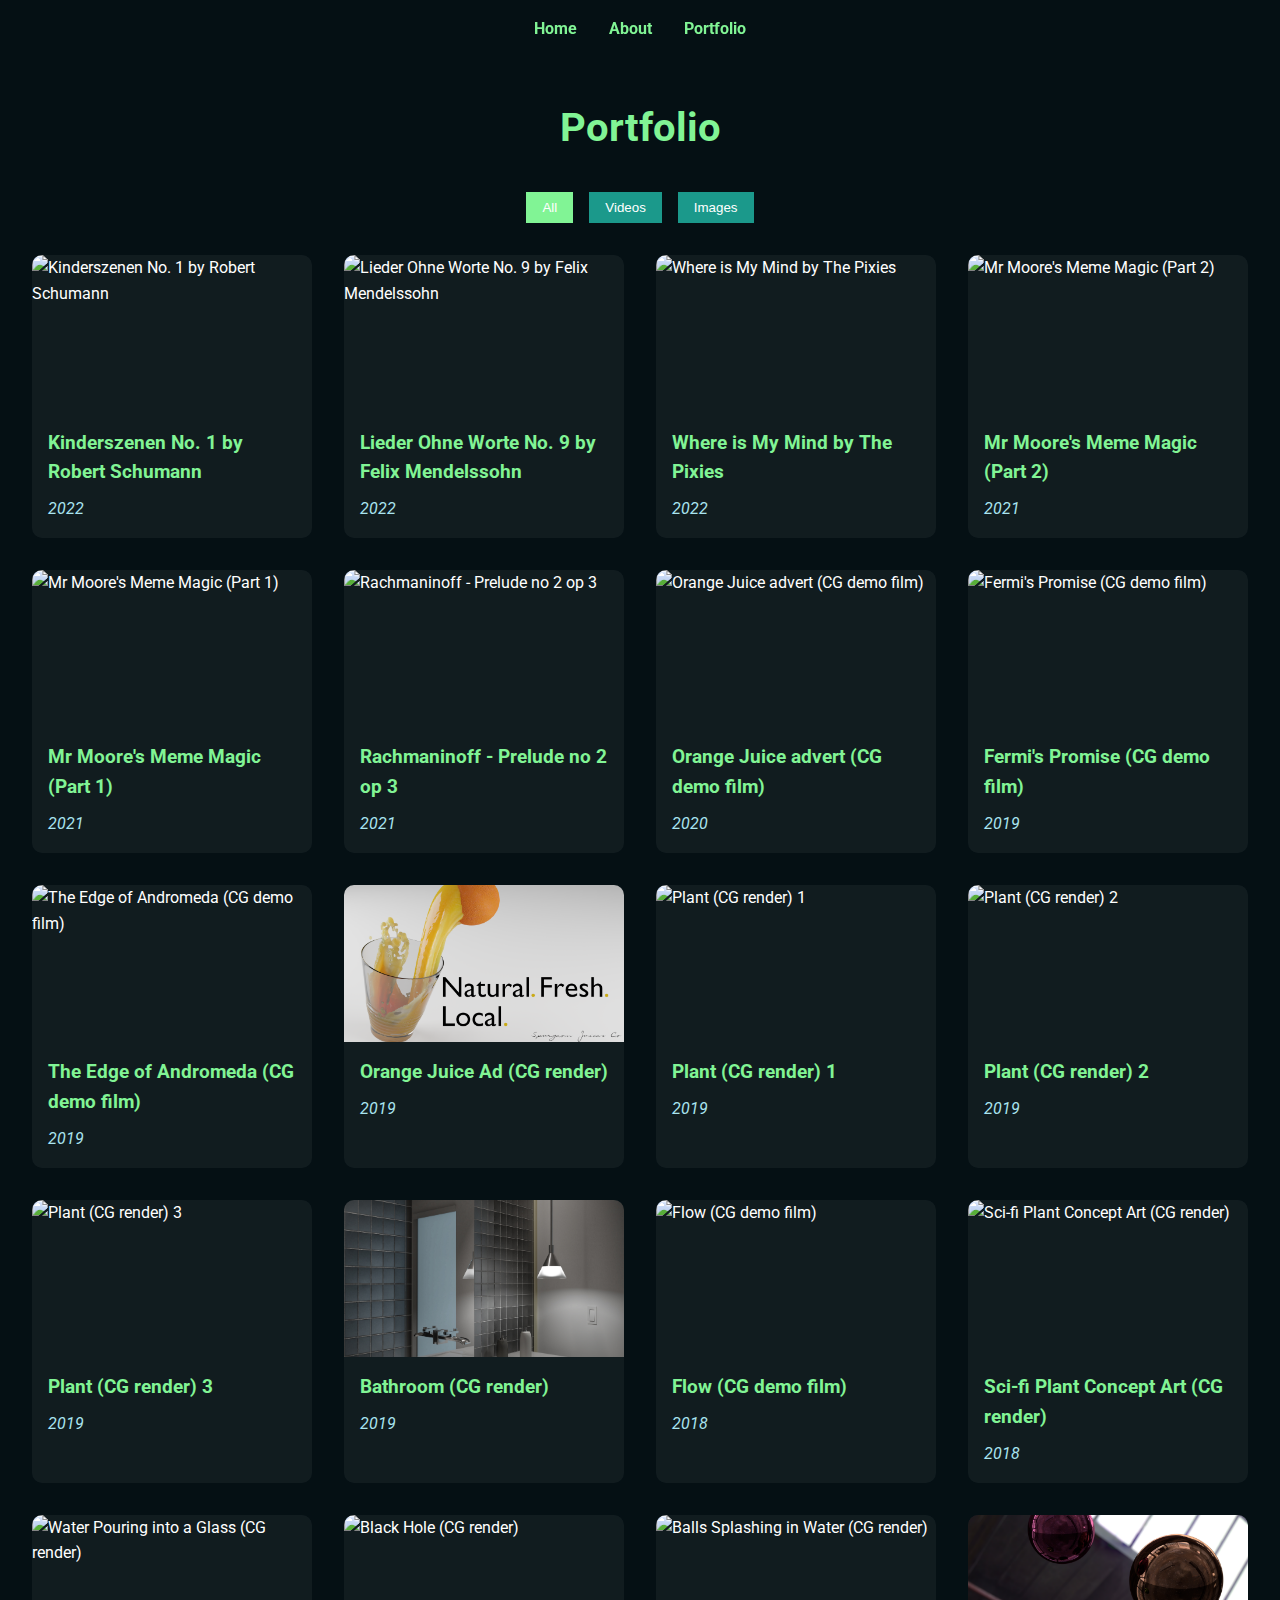
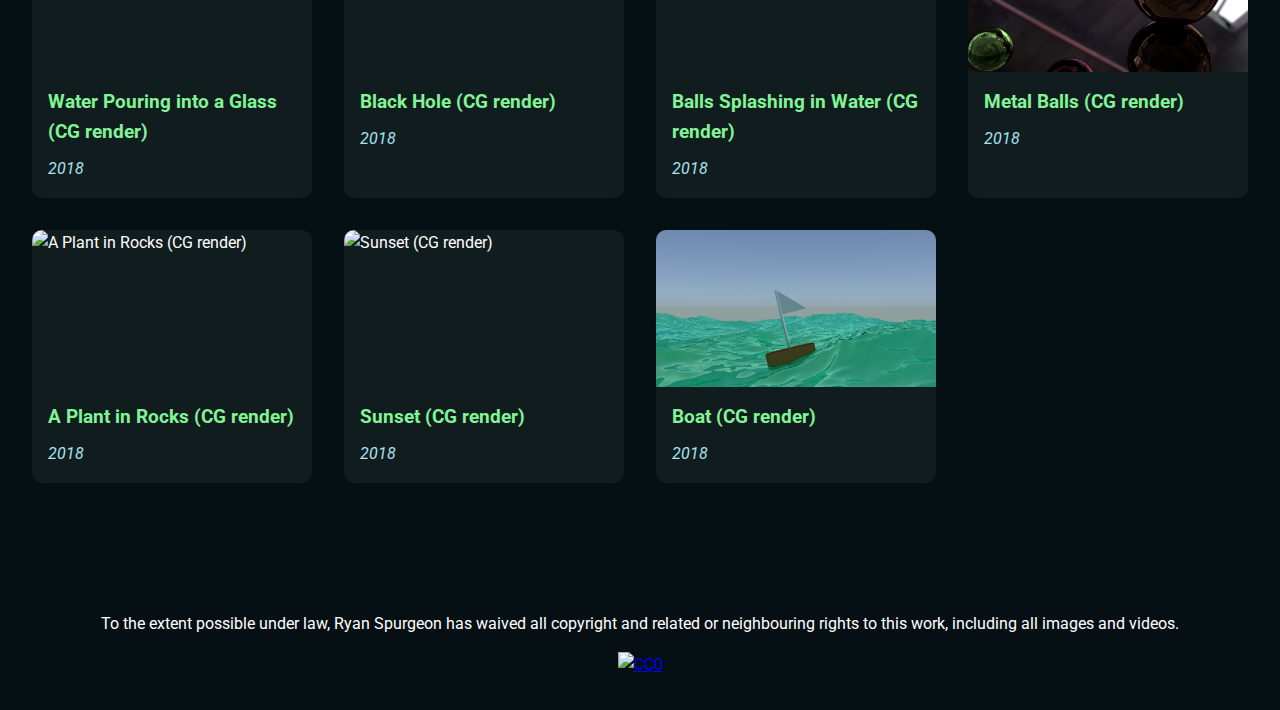
==== commit a3bb2343: "Replace "neighboring" with "neighbouring"" ====
--- a/portfolio.html
+++ b/portfolio.html
@@ -36,7 +36,7 @@
   </main>
 
   <footer>
-    <p>To the extent possible under law, Ryan Spurgeon has waived all copyright and related or neighboring rights to
+    <p>To the extent possible under law, Ryan Spurgeon has waived all copyright and related or neighbouring rights to
       this work, including all images and videos.</p>
     <a href="http://creativecommons.org/publicdomain/zero/1.0/">
       <img src="https://licensebuttons.net/p/zero/1.0/88x31.png" alt="CC0" />
